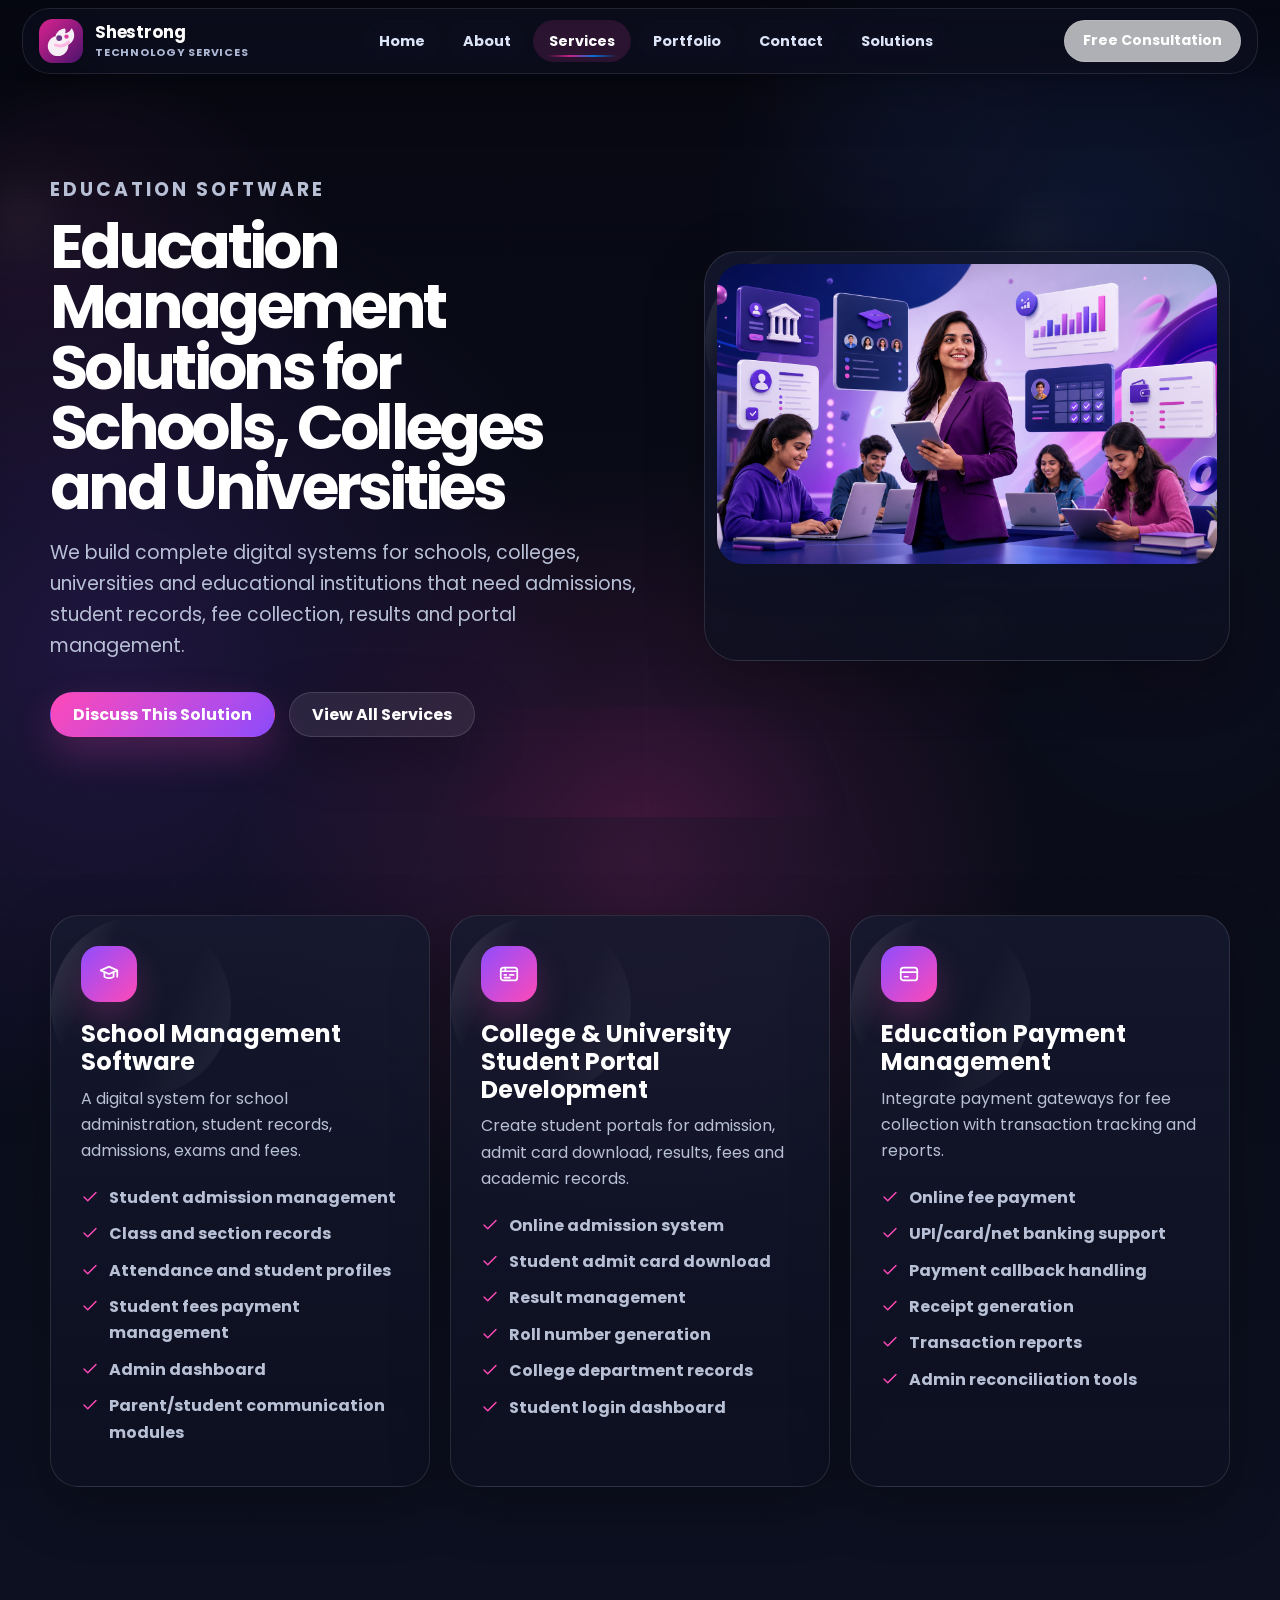
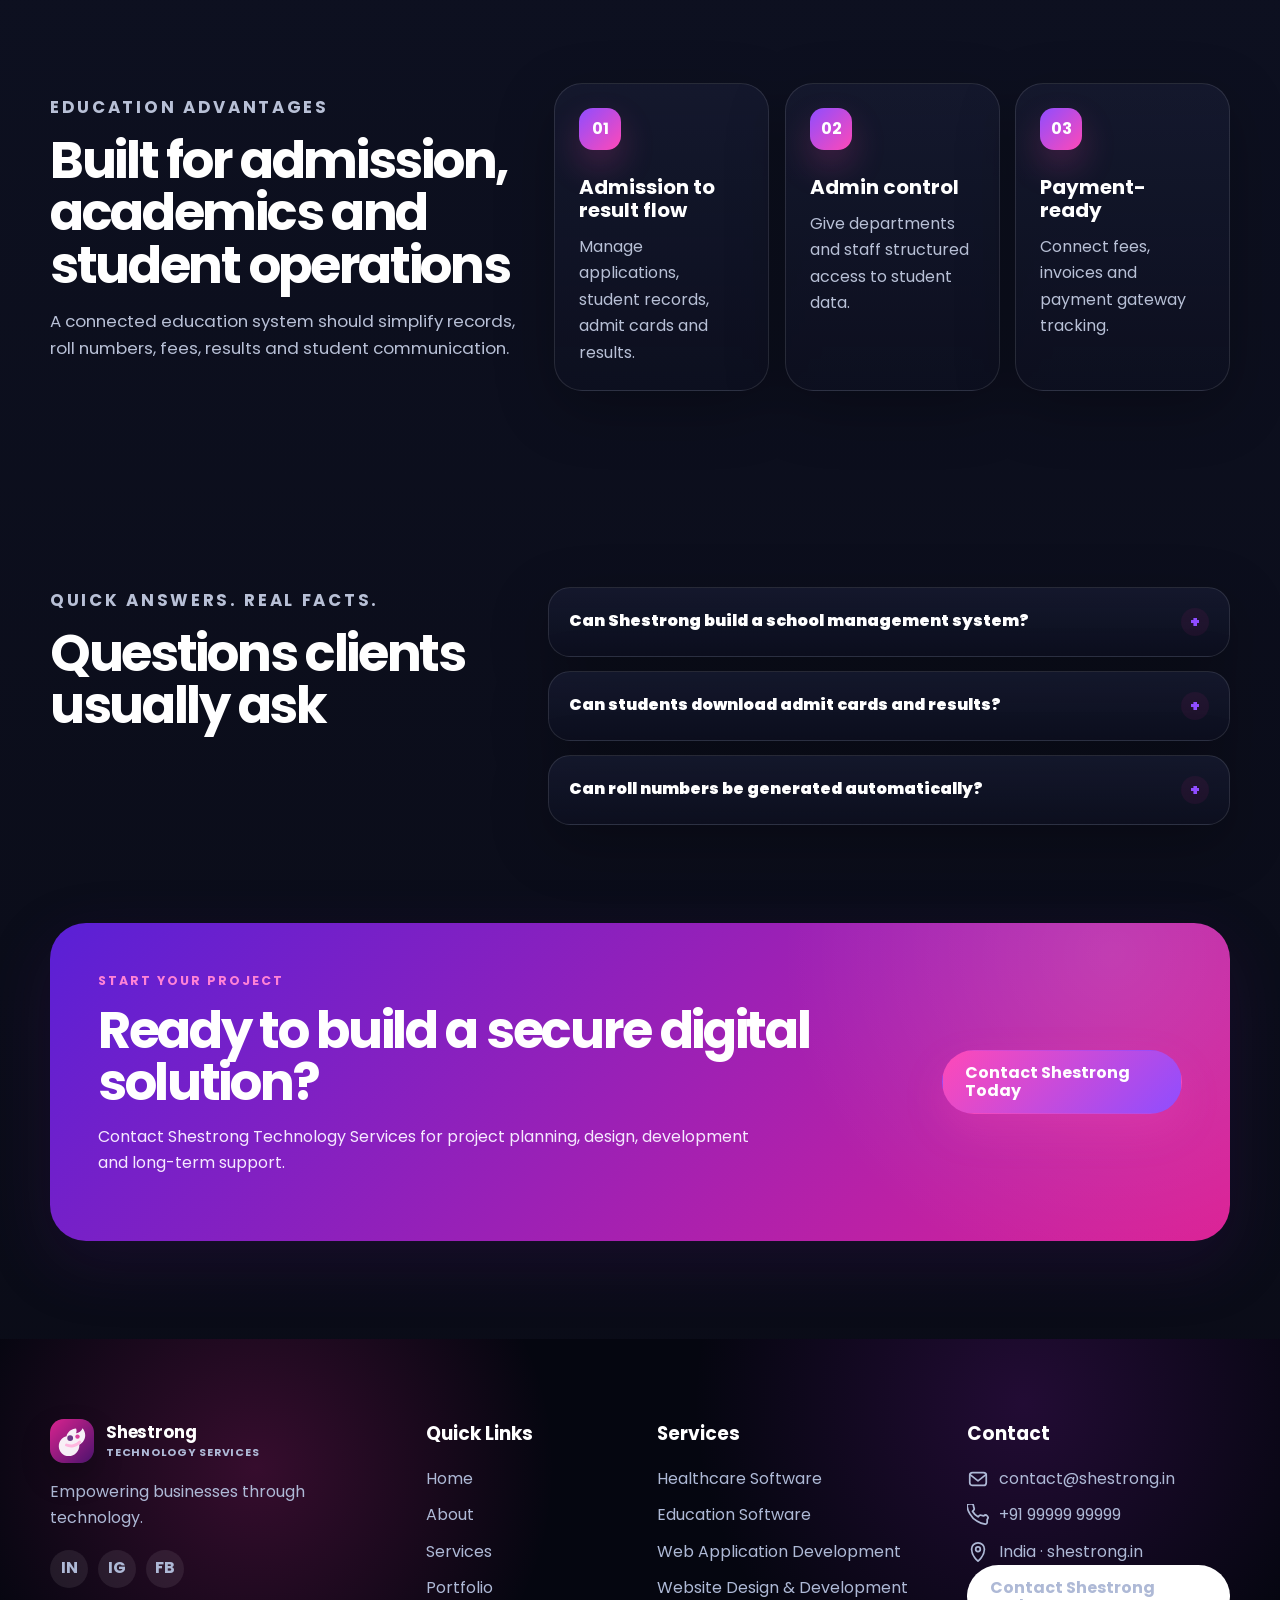
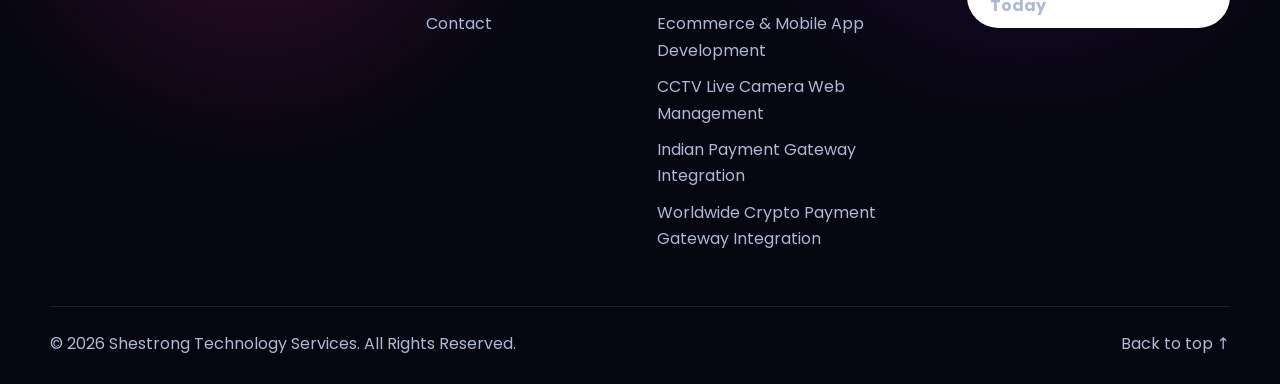
==== education-software.html @ b8945824 "initial commits" ====
<!doctype html>
<html lang="en">
<head>
  <meta charset="utf-8" />
  <meta name="viewport" content="width=device-width, initial-scale=1" />
  <title>Education Software | School Management Software &amp; College Student Portal Development</title>
  <meta name="description" content="Build school management software, college and university student portals, online admission, admit card download, result management and fee payment systems." />
  <meta name="keywords" content="school management software, college student portal development, education management solutions" />
  <link rel="canonical" href="https://shestrong.in/education-software.html" />
  <meta property="og:title" content="Education Software | School Management Software &amp; College Student Portal Development" />
  <meta property="og:description" content="Build school management software, college and university student portals, online admission, admit card download, result management and fee payment systems." />
  <meta property="og:type" content="website" />
  <meta property="og:url" content="https://shestrong.in/education-software.html" />
  <meta property="og:image" content="https://shestrong.in/assets/img/og-image.svg" />
  <meta name="theme-color" content="#4b126d" />
  <link rel="icon" href="assets/img/favicon.svg" type="image/svg+xml" />
  <link rel="preconnect" href="https://fonts.googleapis.com" />
  <link rel="preconnect" href="https://fonts.gstatic.com" crossorigin />
  <link href="https://fonts.googleapis.com/css2?family=Poppins:wght@300;400;500;600;700;800;900&display=swap" rel="stylesheet" />
  <link rel="stylesheet" href="assets/css/styles.css" />
  <script type="application/ld+json">{"@context": "https://schema.org", "@type": "Organization", "name": "Shestrong Technology Services", "url": "https://shestrong.in/", "email": "contact@shestrong.in", "description": "Women empowerment-focused technology company providing software development, IT consulting, testing, healthcare software, education software, payment gateway integration, ecommerce, mobile apps and CCTV live camera web solutions.", "sameAs": []}</script>
</head>
<body>
  <div class="page-loader" aria-hidden="true"><span></span></div>
  <div class="interactive-backdrop" aria-hidden="true">
    <span class="bg-sphere sphere-a"></span>
    <span class="bg-sphere sphere-b"></span>
    <span class="bg-sphere sphere-c"></span>
    <span class="bg-blob blob-a"></span>
    <span class="bg-blob blob-b"></span>
    <span class="bg-blob blob-c"></span>
    <span class="bg-grid"></span>
  </div>
  
    <header class="site-header" id="top">
      <div class="container nav-shell">
        <a class="brand" href="index.html" aria-label="Shestrong Technology Services home">
          <img src="assets/img/logo.svg" alt="Shestrong Technology Services logo" />
          <span><strong>Shestrong</strong><small>Technology Services</small></span>
        </a>
        <nav class="main-nav" aria-label="Primary navigation">
          <a class="nav-link " href="index.html">Home</a><a class="nav-link " href="about.html">About</a><a class="nav-link active" href="services.html">Services</a><a class="nav-link " href="portfolio.html">Portfolio</a><a class="nav-link " href="contact.php">Contact</a>
          <div class="nav-dropdown">
            <button class="nav-link dropdown-toggle" type="button">Solutions</button>
            <div class="dropdown-menu"><a href="healthcare-software.html">Healthcare Software</a><a href="education-software.html">Education Software</a><a href="web-app-development.html">Web Application Development</a><a href="web-app-development.html#website-design">Website Design & Development</a><a href="web-app-development.html#ecommerce-apps">Ecommerce & Mobile App Development</a><a href="cctv-live-camera-web-solutions.html">CCTV Live Camera Web Management</a><a href="payment-gateway-integration.html#indian-payment-gateways">Indian Payment Gateway Integration</a><a href="payment-gateway-integration.html#crypto-payment-gateways">Worldwide Crypto Payment Gateway Integration</a></div>
          </div>
        </nav>
        <div class="nav-actions">
          <a class="btn btn-small btn-ghost" href="contact.php">Free Consultation</a>
          <button class="menu-toggle" id="menuToggle" aria-label="Open menu" aria-expanded="false"><span></span><span></span><span></span></button>
        </div>
      </div>
      <div class="mobile-panel" id="mobilePanel">
        <a class="nav-link " href="index.html">Home</a><a class="nav-link " href="about.html">About</a><a class="nav-link active" href="services.html">Services</a><a class="nav-link " href="portfolio.html">Portfolio</a><a class="nav-link " href="contact.php">Contact</a>
        
        <div class="mobile-solutions">
          <strong>Solutions</strong>
          <a href="healthcare-software.html">Healthcare Software</a>
          <a href="education-software.html">Education Software</a>
          <a href="web-app-development.html">Web & App Development</a>
          <a href="payment-gateway-integration.html">Payment Gateway</a>
          <a href="cctv-live-camera-web-solutions.html">CCTV Web Solutions</a>
          <a href="software-testing-it-consulting.html">Testing & Consulting</a>
        </div>
        <a class="btn btn-primary" href="contact.php">Get a Free Consultation</a>
      </div>
    </header>
  <main>
<section class="inner-hero detail-hero">
  <div class="container detail-hero-grid"><div><p class="eyebrow reveal">Education Software</p><h1 class="reveal">Education Management Solutions for Schools, Colleges and Universities</h1><p class="reveal">We build complete digital systems for schools, colleges, universities and educational institutions that need admissions, student records, fee collection, results and portal management.</p><div class="hero-actions reveal"><a class="btn btn-primary" href="contact.php">Discuss This Solution</a><a class="btn btn-secondary" href="services.html">View All Services</a></div></div><div class="solution-visual reveal tilt mouse-parallax"><img src="assets/img/generated/education.png" class="media-cover" alt="Education Management Solutions for Schools, Colleges and Universities illustration" /></div></div>
</section>
<section class="section-pad">
  <div class="container solution-blocks">
    <article class="solution-card reveal tilt" id="school-management-system"><span><svg class="icon" viewBox="0 0 24 24" fill="none" stroke="currentColor" stroke-width="1.9" stroke-linecap="round" stroke-linejoin="round" aria-hidden="true"><path d="M3 8l9-4 9 4-9 4-9-4z"/><path d="M7 10v5c2 2 8 2 10 0v-5"/><path d="M21 9v6"/></svg></span><h2>School Management Software</h2><p>A digital system for school administration, student records, admissions, exams and fees.</p><ul class="tick-list"><li><svg class="icon" viewBox="0 0 24 24" fill="none" stroke="currentColor" stroke-width="1.9" stroke-linecap="round" stroke-linejoin="round" aria-hidden="true"><path d="M20 6L9 17l-5-5"/></svg><span>Student admission management</span></li><li><svg class="icon" viewBox="0 0 24 24" fill="none" stroke="currentColor" stroke-width="1.9" stroke-linecap="round" stroke-linejoin="round" aria-hidden="true"><path d="M20 6L9 17l-5-5"/></svg><span>Class and section records</span></li><li><svg class="icon" viewBox="0 0 24 24" fill="none" stroke="currentColor" stroke-width="1.9" stroke-linecap="round" stroke-linejoin="round" aria-hidden="true"><path d="M20 6L9 17l-5-5"/></svg><span>Attendance and student profiles</span></li><li><svg class="icon" viewBox="0 0 24 24" fill="none" stroke="currentColor" stroke-width="1.9" stroke-linecap="round" stroke-linejoin="round" aria-hidden="true"><path d="M20 6L9 17l-5-5"/></svg><span>Student fees payment management</span></li><li><svg class="icon" viewBox="0 0 24 24" fill="none" stroke="currentColor" stroke-width="1.9" stroke-linecap="round" stroke-linejoin="round" aria-hidden="true"><path d="M20 6L9 17l-5-5"/></svg><span>Admin dashboard</span></li><li><svg class="icon" viewBox="0 0 24 24" fill="none" stroke="currentColor" stroke-width="1.9" stroke-linecap="round" stroke-linejoin="round" aria-hidden="true"><path d="M20 6L9 17l-5-5"/></svg><span>Parent/student communication modules</span></li></ul></article><article class="solution-card reveal tilt" id="college-student-portal"><span><svg class="icon" viewBox="0 0 24 24" fill="none" stroke="currentColor" stroke-width="1.9" stroke-linecap="round" stroke-linejoin="round" aria-hidden="true"><rect x="3" y="5" width="18" height="14" rx="3"/><path d="M3 9h18M8 5v4M13 13h4M7 13h2M7 16h6"/></svg></span><h2>College & University Student Portal Development</h2><p>Create student portals for admission, admit card download, results, fees and academic records.</p><ul class="tick-list"><li><svg class="icon" viewBox="0 0 24 24" fill="none" stroke="currentColor" stroke-width="1.9" stroke-linecap="round" stroke-linejoin="round" aria-hidden="true"><path d="M20 6L9 17l-5-5"/></svg><span>Online admission system</span></li><li><svg class="icon" viewBox="0 0 24 24" fill="none" stroke="currentColor" stroke-width="1.9" stroke-linecap="round" stroke-linejoin="round" aria-hidden="true"><path d="M20 6L9 17l-5-5"/></svg><span>Student admit card download</span></li><li><svg class="icon" viewBox="0 0 24 24" fill="none" stroke="currentColor" stroke-width="1.9" stroke-linecap="round" stroke-linejoin="round" aria-hidden="true"><path d="M20 6L9 17l-5-5"/></svg><span>Result management</span></li><li><svg class="icon" viewBox="0 0 24 24" fill="none" stroke="currentColor" stroke-width="1.9" stroke-linecap="round" stroke-linejoin="round" aria-hidden="true"><path d="M20 6L9 17l-5-5"/></svg><span>Roll number generation</span></li><li><svg class="icon" viewBox="0 0 24 24" fill="none" stroke="currentColor" stroke-width="1.9" stroke-linecap="round" stroke-linejoin="round" aria-hidden="true"><path d="M20 6L9 17l-5-5"/></svg><span>College department records</span></li><li><svg class="icon" viewBox="0 0 24 24" fill="none" stroke="currentColor" stroke-width="1.9" stroke-linecap="round" stroke-linejoin="round" aria-hidden="true"><path d="M20 6L9 17l-5-5"/></svg><span>Student login dashboard</span></li></ul></article><article class="solution-card reveal tilt" id="education-payments"><span><svg class="icon" viewBox="0 0 24 24" fill="none" stroke="currentColor" stroke-width="1.9" stroke-linecap="round" stroke-linejoin="round" aria-hidden="true"><rect x="3" y="5" width="18" height="14" rx="3"/><path d="M3 10h18M7 15h4"/></svg></span><h2>Education Payment Management</h2><p>Integrate payment gateways for fee collection with transaction tracking and reports.</p><ul class="tick-list"><li><svg class="icon" viewBox="0 0 24 24" fill="none" stroke="currentColor" stroke-width="1.9" stroke-linecap="round" stroke-linejoin="round" aria-hidden="true"><path d="M20 6L9 17l-5-5"/></svg><span>Online fee payment</span></li><li><svg class="icon" viewBox="0 0 24 24" fill="none" stroke="currentColor" stroke-width="1.9" stroke-linecap="round" stroke-linejoin="round" aria-hidden="true"><path d="M20 6L9 17l-5-5"/></svg><span>UPI/card/net banking support</span></li><li><svg class="icon" viewBox="0 0 24 24" fill="none" stroke="currentColor" stroke-width="1.9" stroke-linecap="round" stroke-linejoin="round" aria-hidden="true"><path d="M20 6L9 17l-5-5"/></svg><span>Payment callback handling</span></li><li><svg class="icon" viewBox="0 0 24 24" fill="none" stroke="currentColor" stroke-width="1.9" stroke-linecap="round" stroke-linejoin="round" aria-hidden="true"><path d="M20 6L9 17l-5-5"/></svg><span>Receipt generation</span></li><li><svg class="icon" viewBox="0 0 24 24" fill="none" stroke="currentColor" stroke-width="1.9" stroke-linecap="round" stroke-linejoin="round" aria-hidden="true"><path d="M20 6L9 17l-5-5"/></svg><span>Transaction reports</span></li><li><svg class="icon" viewBox="0 0 24 24" fill="none" stroke="currentColor" stroke-width="1.9" stroke-linecap="round" stroke-linejoin="round" aria-hidden="true"><path d="M20 6L9 17l-5-5"/></svg><span>Admin reconciliation tools</span></li></ul></article>
  </div>
</section>
<section class="section-pad advantage-band">
  <div class="container advantage-layout">
    <div class="advantage-copy reveal">
      <p class="eyebrow">Education Advantages</p>
      <h2>Built for admission, academics and student operations</h2>
      <p>A connected education system should simplify records, roll numbers, fees, results and student communication.</p>
    </div>
    <div class="advantage-cards"><article class="advantage-card flash-card reveal"><span>01</span><h3>Admission to result flow</h3><p>Manage applications, student records, admit cards and results.</p></article><article class="advantage-card flash-card reveal"><span>02</span><h3>Admin control</h3><p>Give departments and staff structured access to student data.</p></article><article class="advantage-card flash-card reveal"><span>03</span><h3>Payment-ready</h3><p>Connect fees, invoices and payment gateway tracking.</p></article></div>
  </div>
</section>
<section class="section-pad faq-section">
  <div class="container faq-layout">
    <div class="faq-heading reveal"><p class="eyebrow">Quick Answers. Real Facts.</p><h2>Questions clients usually ask</h2></div>
    <div class="faq-list"><details class="faq-item reveal"><summary>Can Shestrong build a school management system?</summary><p>Yes. Admissions, student records, fees, results and dashboards can be developed.</p></details><details class="faq-item reveal"><summary>Can students download admit cards and results?</summary><p>Yes. Student-facing portals can include admit card download, result checking and certificates.</p></details><details class="faq-item reveal"><summary>Can roll numbers be generated automatically?</summary><p>Yes. Roll number rules can be configured for streams, classes or departments.</p></details></div>
  </div>
</section>

<section class="cta-band section-pad">
      <div class="container cta-card reveal">
        <div><p class="eyebrow">Start Your Project</p><h2>Ready to build a secure digital solution?</h2><p>Contact Shestrong Technology Services for project planning, design, development and long-term support.</p></div>
        <a class="btn btn-primary" href="contact.php">Contact Shestrong Today</a>
      </div>
    </section>
</main>
  
    <footer class="site-footer">
      <div class="footer-aurora"></div>
      <div class="container footer-grid">
        <div class="footer-brand">
          <a class="brand footer-logo" href="index.html"><img src="assets/img/logo.svg" alt="Shestrong logo" /><span><strong>Shestrong</strong><small>Technology Services</small></span></a>
          <p>Empowering businesses through technology.</p>
          <div class="social-row" aria-label="Social media links"><a href="#" aria-label="LinkedIn">in</a><a href="#" aria-label="Instagram">ig</a><a href="#" aria-label="Facebook">fb</a></div>
        </div>
        <div><h3>Quick Links</h3><ul><li><a href="index.html">Home</a></li><li><a href="about.html">About</a></li><li><a href="services.html">Services</a></li><li><a href="portfolio.html">Portfolio</a></li><li><a href="contact.php">Contact</a></li></ul></div>
        <div><h3>Services</h3><ul><li><a href="healthcare-software.html">Healthcare Software</a></li><li><a href="education-software.html">Education Software</a></li><li><a href="web-app-development.html">Web Application Development</a></li><li><a href="web-app-development.html#website-design">Website Design & Development</a></li><li><a href="web-app-development.html#ecommerce-apps">Ecommerce & Mobile App Development</a></li><li><a href="cctv-live-camera-web-solutions.html">CCTV Live Camera Web Management</a></li><li><a href="payment-gateway-integration.html#indian-payment-gateways">Indian Payment Gateway Integration</a></li><li><a href="payment-gateway-integration.html#crypto-payment-gateways">Worldwide Crypto Payment Gateway Integration</a></li></ul></div>
        <div><h3>Contact</h3><ul class="footer-contact"><li><svg class="icon" viewBox="0 0 24 24" fill="none" stroke="currentColor" stroke-width="1.9" stroke-linecap="round" stroke-linejoin="round" aria-hidden="true"><rect x="3" y="5" width="18" height="14" rx="3"/><path d="M3 7l9 7 9-7"/></svg> <a href="mailto:contact@shestrong.in">contact@shestrong.in</a></li><li><svg class="icon" viewBox="0 0 24 24" fill="none" stroke="currentColor" stroke-width="1.9" stroke-linecap="round" stroke-linejoin="round" aria-hidden="true"><path d="M22 16.92v3a2 2 0 0 1-2.18 2 19.8 19.8 0 0 1-8.63-3.07A19.5 19.5 0 0 1 3.15 10.8 19.8 19.8 0 0 1 .08 2.18 2 2 0 0 1 2.06 0h3a2 2 0 0 1 2 1.72c.13.96.35 1.9.67 2.8a2 2 0 0 1-.45 2.11L6 7.91a16 16 0 0 0 6.09 6.09l1.28-1.28a2 2 0 0 1 2.11-.45c.9.32 1.84.54 2.8.67A2 2 0 0 1 22 16.92z"/></svg> <a href="tel:+919999999999">+91 99999 99999</a></li><li><svg class="icon" viewBox="0 0 24 24" fill="none" stroke="currentColor" stroke-width="1.9" stroke-linecap="round" stroke-linejoin="round" aria-hidden="true"><path d="M12 22s7-6 7-13a7 7 0 1 0-14 0c0 7 7 13 7 13z"/><circle cx="12" cy="9" r="2.5"/></svg> India · shestrong.in</li></ul><a class="btn btn-light" href="contact.php">Contact Shestrong Today</a></div>
      </div>
      <div class="container footer-bottom"><p>© 2026 Shestrong Technology Services. All Rights Reserved.</p><a href="#top">Back to top ↑</a></div>
    </footer>
  <script src="assets/js/main.js"></script>
</body>
</html>
---- assets/css/styles.css ----
:root{
  --purple:#4b126d;
  --purple-2:#6e1a92;
  --magenta:#d9238f;
  --pink:#ff4fb8;
  --navy:#07172f;
  --navy-2:#0d2344;
  --ink:#111827;
  --muted:#65728a;
  --line:rgba(90,43,120,.14);
  --soft:#f7f2fb;
  --white:#fff;
  --shadow:0 24px 70px rgba(17,24,39,.13);
  --shadow-soft:0 16px 45px rgba(75,18,109,.12);
  --radius:28px;
  --radius-sm:18px;
  --container:1180px;
}
*{box-sizing:border-box}
html{scroll-behavior:smooth}
body{margin:0;font-family:Inter,system-ui,-apple-system,Segoe UI,sans-serif;color:var(--ink);background:#fff;line-height:1.65;overflow-x:hidden}
body.nav-open{overflow:hidden}
a{color:inherit;text-decoration:none}
img{max-width:100%;display:block}
.container{width:min(var(--container),calc(100% - 40px));margin-inline:auto}.container.narrow{max-width:920px;text-align:center}
.icon{width:22px;height:22px;flex:0 0 auto}
.site-header{position:sticky;top:0;z-index:80;background:rgba(255,255,255,.82);backdrop-filter:blur(18px);border-bottom:1px solid rgba(75,18,109,.08);transition:.25s ease}.site-header.scrolled{box-shadow:0 10px 30px rgba(7,23,47,.08)}
.nav-shell{height:82px;display:flex;align-items:center;justify-content:space-between;gap:24px}.brand{display:flex;align-items:center;gap:12px;font-weight:700}.brand img{width:46px;height:46px}.brand span{display:flex;flex-direction:column;line-height:1.05}.brand strong{font-size:1.13rem;color:var(--purple)}.brand small{font-size:.72rem;color:var(--muted);letter-spacing:.08em;text-transform:uppercase;margin-top:5px}
.main-nav{display:flex;align-items:center;gap:4px}.nav-link{font-weight:700;font-size:.94rem;color:#334155;padding:12px 14px;border-radius:999px;border:0;background:transparent;cursor:pointer}.nav-link:hover,.nav-link.active{color:var(--purple);background:rgba(217,35,143,.08)}.nav-dropdown{position:relative}.dropdown-toggle:after{content:'⌄';font-size:.78rem;margin-left:5px}.dropdown-menu{position:absolute;right:0;top:110%;width:310px;padding:14px;border-radius:20px;background:#fff;box-shadow:var(--shadow);border:1px solid var(--line);opacity:0;visibility:hidden;transform:translateY(12px);transition:.2s ease}.nav-dropdown:hover .dropdown-menu{opacity:1;visibility:visible;transform:translateY(0)}.dropdown-menu a{display:block;padding:10px 12px;border-radius:13px;color:#475569;font-weight:650}.dropdown-menu a:hover{background:var(--soft);color:var(--purple)}
.nav-actions{display:flex;align-items:center;gap:12px}.menu-toggle{display:none;width:46px;height:46px;border:1px solid var(--line);border-radius:14px;background:#fff;align-items:center;justify-content:center;flex-direction:column;gap:5px}.menu-toggle span{width:20px;height:2px;background:var(--purple);border-radius:2px;transition:.2s ease}.nav-open .menu-toggle span:nth-child(1){transform:translateY(7px) rotate(45deg)}.nav-open .menu-toggle span:nth-child(2){opacity:0}.nav-open .menu-toggle span:nth-child(3){transform:translateY(-7px) rotate(-45deg)}.mobile-panel{display:none}
.btn{display:inline-flex;align-items:center;justify-content:center;gap:10px;padding:13px 22px;border-radius:999px;font-weight:700;border:1px solid transparent;transition:.25s ease;cursor:pointer;line-height:1.1}.btn:hover{transform:translateY(-2px)}.btn-primary{background:linear-gradient(135deg,var(--magenta),var(--purple));color:#fff;box-shadow:0 16px 35px rgba(217,35,143,.26)}.btn-secondary{background:#fff;color:var(--purple);border-color:rgba(75,18,109,.16);box-shadow:var(--shadow-soft)}.btn-ghost{background:rgba(75,18,109,.06);color:var(--purple)}.btn-light{background:#fff;color:var(--purple)}.btn-small{padding:10px 15px;font-size:.88rem}.btn-inline{padding:11px 0;color:var(--purple);background:transparent;border:0;box-shadow:none}.btn-inline:hover{transform:none;color:var(--magenta)}
.page-loader{position:fixed;inset:0;background:var(--navy);z-index:999;display:grid;place-items:center;animation:loaderOut .55s ease 1.05s forwards}.page-loader span{width:70px;height:70px;border-radius:999px;border:4px solid rgba(255,255,255,.12);border-top-color:var(--pink);animation:spin .75s linear infinite}@keyframes spin{to{transform:rotate(360deg)}}@keyframes loaderOut{to{opacity:0;visibility:hidden}}
.cursor-glow{position:fixed;width:360px;height:360px;border-radius:50%;background:radial-gradient(circle,rgba(217,35,143,.16),transparent 62%);pointer-events:none;z-index:0;transform:translate(-50%,-50%);mix-blend-mode:multiply;opacity:.7}.hero,.inner-hero{position:relative;isolation:isolate;overflow:hidden;background:radial-gradient(circle at 10% 10%,rgba(217,35,143,.13),transparent 30%),linear-gradient(135deg,#fff 0%,#f7f2fb 45%,#eef5ff 100%)}.hero-home{min-height:calc(100vh - 82px);display:flex;align-items:center}.hero-grid{display:grid;grid-template-columns:1.04fr .96fr;align-items:center;gap:64px;padding:86px 0 70px}.eyebrow{font-weight:700;text-transform:uppercase;letter-spacing:.16em;color:var(--magenta);font-size:.78rem;margin:0 0 12px}.hero h1,.inner-hero h1{font-size:clamp(2.55rem,6vw,5.9rem);line-height:.96;letter-spacing:-.07em;margin:0;color:var(--navy);font-weight:700}.hero-sub,.inner-hero p{font-size:1.18rem;color:#475569;max-width:760px}.hero-actions{display:flex;gap:14px;flex-wrap:wrap;margin-top:30px}.trust-strip{display:flex;gap:10px;flex-wrap:wrap;margin-top:30px}.trust-strip span{padding:9px 13px;background:rgba(255,255,255,.76);border:1px solid rgba(75,18,109,.1);border-radius:999px;font-size:.86rem;font-weight:750;color:#475569}.hero-art{position:relative;min-height:570px}.glass-panel{background:rgba(255,255,255,.64);border:1px solid rgba(255,255,255,.8);box-shadow:var(--shadow);backdrop-filter:blur(18px);border-radius:40px}.main-visual{padding:22px;position:absolute;inset:20px 0 0 0;overflow:hidden}.main-visual:before{content:'';position:absolute;inset:auto -12% -18% 8%;height:48%;background:linear-gradient(135deg,var(--purple),var(--magenta));filter:blur(45px);opacity:.22}.floating-card{position:absolute;background:rgba(255,255,255,.9);border:1px solid rgba(75,18,109,.08);box-shadow:var(--shadow-soft);border-radius:22px;padding:18px 20px;max-width:210px;animation:floaty 5s ease-in-out infinite}.floating-card strong{display:block;font-size:1.8rem;color:var(--purple)}.floating-card span{color:var(--muted);font-weight:700;font-size:.9rem}.fc-one{left:-28px;bottom:68px}.fc-two{right:-18px;top:68px;animation-delay:.9s}@keyframes floaty{50%{transform:translateY(-14px)}}.orb{position:absolute;border-radius:50%;filter:blur(10px);z-index:-1}.orb-one{width:290px;height:290px;background:rgba(217,35,143,.16);left:8%;top:18%}.orb-two{width:230px;height:230px;background:rgba(75,18,109,.14);right:8%;bottom:12%}.orb-three{width:150px;height:150px;background:rgba(0,133,255,.13);right:38%;top:18%}.scroll-cue{position:absolute;bottom:22px;left:50%;transform:translateX(-50%);display:flex;align-items:center;gap:10px;color:#64748b;font-weight:700;font-size:.8rem;text-transform:uppercase;letter-spacing:.1em}.scroll-cue span{width:24px;height:38px;border:2px solid rgba(75,18,109,.18);border-radius:999px;position:relative}.scroll-cue span:after{content:'';position:absolute;top:7px;left:50%;width:4px;height:8px;border-radius:3px;background:var(--magenta);transform:translateX(-50%);animation:scrollDot 1.4s infinite}@keyframes scrollDot{80%{transform:translate(-50%,15px);opacity:0}}
.section-pad{padding:98px 0}.section-head{text-align:center;margin:0 auto 44px}.section-head h2,.split-grid h2,.cta-card h2,.seo-card h2,.about-grid h2{font-size:clamp(2rem,4vw,3.75rem);line-height:1.02;letter-spacing:-.045em;color:var(--navy);margin:0 0 18px}.section-head p,.lead{font-size:1.08rem;color:var(--muted)}.service-grid{display:grid;grid-template-columns:repeat(5,1fr);gap:18px}.service-card,.project-card,.industry-card,.value-card,.mission-card,.detail-card,.solution-card,.seo-card,.contact-form,.contact-panel{background:#fff;border:1px solid rgba(75,18,109,.10);box-shadow:0 12px 36px rgba(16,24,40,.07);border-radius:var(--radius);transition:.25s ease;position:relative;overflow:hidden}.service-card{padding:24px;min-height:278px;display:flex;flex-direction:column}.service-card:before,.project-card:before,.detail-card:before,.solution-card:before{content:'';position:absolute;inset:0;background:linear-gradient(135deg,rgba(217,35,143,.10),rgba(75,18,109,.04),transparent);opacity:0;transition:.25s ease}.service-card:hover,.project-card:hover,.detail-card:hover,.solution-card:hover{transform:translateY(-7px);box-shadow:var(--shadow)}.service-card:hover:before,.project-card:hover:before,.detail-card:hover:before,.solution-card:hover:before{opacity:1}.service-icon,.detail-icon,.contact-item span,.solution-card>span{width:56px;height:56px;border-radius:18px;background:linear-gradient(135deg,var(--purple),var(--magenta));color:#fff;display:grid;place-items:center;margin-bottom:18px;box-shadow:0 16px 30px rgba(75,18,109,.18)}.service-card h3,.industry-card h3,.value-card h3,.mission-card h2,.project-card h2,.solution-card h2,.detail-card h2{margin:0 0 10px;color:var(--navy);line-height:1.16}.service-card p,.project-card p,.detail-card p,.solution-card p,.mission-card p{color:var(--muted);margin:0}.card-link{margin-top:auto;padding-top:22px;color:var(--purple);font-weight:700;display:flex;align-items:center;gap:6px}.why-section,.soft-bg,.process-section{background:linear-gradient(135deg,#fbf7ff 0%,#eef5ff 100%)}.split-grid{display:grid;grid-template-columns:.9fr 1.1fr;gap:56px;align-items:center}.feature-list{display:grid;grid-template-columns:repeat(2,1fr);gap:14px}.feature-pill{display:flex;align-items:center;gap:13px;padding:18px;border-radius:20px;background:#fff;border:1px solid rgba(75,18,109,.09);font-weight:700;color:#344054;box-shadow:0 10px 28px rgba(75,18,109,.08)}.feature-pill .icon{color:var(--magenta)}.industry-grid{display:grid;grid-template-columns:repeat(4,1fr);gap:18px}.industry-card{padding:28px;min-height:150px;background:linear-gradient(180deg,#fff,#fbf7ff)}.industry-card span{font-weight:700;color:var(--magenta)}.seo-card{padding:42px;text-align:center;max-width:960px;margin:auto;background:linear-gradient(135deg,var(--navy),#37115b);color:#fff}.seo-card .icon{width:46px;height:46px;margin:auto auto 16px;color:#ff9bd4}.seo-card h2{color:#fff}.seo-card p{color:#dbe6f4;margin:0}.cta-band{padding-top:0}.cta-card{display:flex;align-items:center;justify-content:space-between;gap:30px;padding:48px;border-radius:36px;background:radial-gradient(circle at 90% 10%,rgba(255,255,255,.2),transparent 26%),linear-gradient(135deg,var(--purple),var(--magenta));color:#fff;box-shadow:0 22px 65px rgba(75,18,109,.22)}.cta-card h2{color:#fff;margin-bottom:8px}.cta-card p{max-width:660px;color:#f6e9ff}.cta-card .eyebrow{color:#ffd6ef}.inner-hero{padding:92px 0 72px}.inner-hero:after{content:'';position:absolute;left:50%;bottom:-170px;width:600px;height:280px;transform:translateX(-50%);background:radial-gradient(circle,rgba(217,35,143,.18),transparent 65%);z-index:-1}.inner-hero h1{font-size:clamp(2.2rem,5vw,4.8rem)}.about-grid,.detail-hero-grid,.contact-grid{display:grid;grid-template-columns:.92fr 1.08fr;gap:54px;align-items:center}.about-card{padding:24px;background:linear-gradient(135deg,#fff,#fbf7ff)}.mini-stats{display:grid;grid-template-columns:repeat(3,1fr);gap:12px;margin-top:26px}.mini-stats span{display:flex;flex-direction:column;padding:18px;border-radius:18px;background:var(--soft);font-weight:700;color:#475569}.mini-stats strong{font-size:1.7rem;color:var(--purple)}.mission-grid{display:grid;grid-template-columns:repeat(2,1fr);gap:22px}.mission-card{padding:34px}.mission-card span{color:var(--magenta)}.values-grid{display:grid;grid-template-columns:repeat(6,1fr);gap:15px}.value-card{padding:24px;text-align:center}.value-card span{width:48px;height:48px;margin:0 auto 12px;border-radius:16px;background:var(--soft);color:var(--magenta);display:grid;place-items:center}.detailed-list{display:grid;gap:22px}.detail-card{display:grid;grid-template-columns:82px 1fr;gap:20px;padding:32px}.tick-list{display:grid;grid-template-columns:repeat(2,minmax(0,1fr));gap:10px 16px;padding:0;margin:20px 0 10px;list-style:none}.tick-list li{display:flex;align-items:flex-start;gap:10px;color:#475569;font-weight:650}.tick-list .icon{color:var(--magenta);width:18px;height:18px;margin-top:3px}.detail-hero-grid{grid-template-columns:1.06fr .94fr}.solution-visual{border-radius:36px;padding:24px;background:rgba(255,255,255,.68);box-shadow:var(--shadow);border:1px solid rgba(255,255,255,.8)}.solution-blocks{display:grid;grid-template-columns:repeat(3,1fr);gap:20px}.solution-card{padding:30px}.solution-card .tick-list{grid-template-columns:1fr}.project-grid{display:grid;grid-template-columns:repeat(4,1fr);gap:18px}.project-card{padding:30px;min-height:286px;display:flex;flex-direction:column;background:linear-gradient(180deg,#fff,#fbf7ff)}.project-number{font-size:.8rem;letter-spacing:.15em;color:var(--magenta);font-weight:700}.timeline{display:grid;grid-template-columns:repeat(4,1fr);gap:16px}.timeline div{padding:25px;border-radius:24px;background:#fff;border:1px solid rgba(75,18,109,.1);box-shadow:0 10px 30px rgba(16,24,40,.06)}.timeline span{display:inline-flex;width:44px;height:44px;border-radius:16px;background:linear-gradient(135deg,var(--purple),var(--magenta));color:#fff;align-items:center;justify-content:center;font-weight:700}.timeline h3{color:var(--navy)}.contact-grid{grid-template-columns:1.1fr .9fr;align-items:start}.contact-form{padding:32px}.form-row{display:grid;grid-template-columns:repeat(2,1fr);gap:16px}.contact-form label{display:block;font-weight:700;color:#263047;margin-bottom:16px}.contact-form input,.contact-form select,.contact-form textarea{width:100%;margin-top:8px;border:1px solid rgba(75,18,109,.13);border-radius:16px;padding:14px 15px;font:inherit;color:var(--ink);outline:none;background:#fff}.contact-form input:focus,.contact-form select:focus,.contact-form textarea:focus{border-color:var(--magenta);box-shadow:0 0 0 4px rgba(217,35,143,.08)}.form-note{font-size:.88rem;color:var(--muted)}.contact-panel{padding:30px;background:linear-gradient(180deg,#fff,#fbf7ff)}.contact-item{display:grid;grid-template-columns:64px 1fr;gap:16px;padding:18px 0;border-bottom:1px solid rgba(75,18,109,.09)}.contact-item h3{margin:0 0 4px;color:var(--navy)}.contact-item p{margin:0;color:var(--muted)}.contact-highlight{margin-top:22px;padding:22px;border-radius:22px;background:linear-gradient(135deg,var(--navy),var(--purple));color:#fff}.contact-highlight h3{margin:0 0 8px}.contact-highlight p{margin:0;color:#e4d7f2}.site-footer{position:relative;background:var(--navy);color:#fff;padding:80px 0 26px;overflow:hidden}.footer-aurora{position:absolute;inset:0;background:radial-gradient(circle at 20% 20%,rgba(217,35,143,.23),transparent 26%),radial-gradient(circle at 80% 10%,rgba(110,26,146,.28),transparent 28%);pointer-events:none}.footer-grid{position:relative;display:grid;grid-template-columns:1.3fr .75fr 1.05fr 1fr;gap:34px}.footer-logo strong{color:#fff}.footer-logo small{color:#cbd5e1}.footer-brand p,.site-footer li,.site-footer a{color:#cbd5e1}.site-footer h3{margin:0 0 16px;color:#fff}.site-footer ul{list-style:none;padding:0;margin:0;display:grid;gap:10px}.site-footer a:hover{color:#fff}.social-row{display:flex;gap:10px;margin-top:18px}.social-row a{width:38px;height:38px;border-radius:50%;display:grid;place-items:center;background:rgba(255,255,255,.08);font-weight:700;text-transform:uppercase}.footer-contact li{display:flex;gap:10px;align-items:center}.footer-bottom{position:relative;margin-top:54px;padding-top:24px;border-top:1px solid rgba(255,255,255,.12);display:flex;justify-content:space-between;gap:20px;color:#cbd5e1}.footer-bottom p{margin:0}.reveal{opacity:0;transform:translateY(24px);transition:opacity .68s ease,transform .68s ease}.reveal.show{opacity:1;transform:translateY(0)}
@media(max-width:1120px){.service-grid{grid-template-columns:repeat(3,1fr)}.project-grid,.industry-grid{grid-template-columns:repeat(2,1fr)}.values-grid{grid-template-columns:repeat(3,1fr)}.solution-blocks{grid-template-columns:1fr}.timeline{grid-template-columns:repeat(2,1fr)}}
@media(max-width:700px){.main-nav,.nav-actions .btn{display:none}.menu-toggle{display:flex}.mobile-panel{position:fixed;inset:82px 16px auto 16px;border-radius:24px;background:#fff;border:1px solid var(--line);box-shadow:var(--shadow);padding:18px;display:grid;gap:6px;opacity:0;visibility:hidden;transform:translateY(-14px);transition:.22s ease;z-index:90}.nav-open .mobile-panel{opacity:1;visibility:visible;transform:translateY(0)}.mobile-panel .nav-link{display:block}.hero-grid,.split-grid,.about-grid,.detail-hero-grid,.contact-grid{grid-template-columns:1fr}.hero-home{min-height:auto}.hero-grid{padding-top:62px}.hero-art{min-height:480px;order:-1}.service-grid{grid-template-columns:repeat(2,1fr)}.footer-grid{grid-template-columns:1fr 1fr}.cta-card{align-items:flex-start;flex-direction:column}.tick-list{grid-template-columns:1fr}.detail-card{grid-template-columns:1fr}.detail-icon{margin-bottom:0}.cursor-glow{display:none}}
@media(max-width:640px){.container{width:min(100% - 28px,var(--container))}.nav-shell{height:74px}.mobile-panel{inset:74px 12px auto 12px}.brand small{display:none}.brand img{width:42px;height:42px}.hero h1,.inner-hero h1{letter-spacing:-.045em}.hero-grid{gap:28px}.hero-art{min-height:360px}.main-visual{inset:0}.floating-card{display:none}.service-grid,.industry-grid,.values-grid,.mission-grid,.project-grid,.timeline,.form-row,.mini-stats,.feature-list{grid-template-columns:1fr}.section-pad{padding:68px 0}.inner-hero{padding:62px 0}.footer-grid{grid-template-columns:1fr}.footer-bottom{flex-direction:column}.cta-card{padding:30px;border-radius:26px}.contact-form,.contact-panel{padding:22px}.scroll-cue{display:none}}

/* ==== Shestrong enhanced 3D update ==== */
:root{
  --mx:50%;
  --my:24%;
  --mouse-x:0px;
  --mouse-y:0px;
}
body{
  font-family:Poppins,system-ui,-apple-system,Segoe UI,sans-serif;
  background:
    radial-gradient(circle 640px at var(--mx) var(--my), rgba(217,35,143,.09), transparent 58%),
    radial-gradient(circle 520px at calc(100% - var(--mx)) calc(100% - var(--my)), rgba(75,18,109,.08), transparent 60%),
    linear-gradient(180deg,#ffffff 0%,#fdfaff 36%,#f8f2fd 100%);
}
h1,h2,h3,h4,h5,h6,.brand strong,.nav-link,.btn{font-family:Poppins,system-ui,-apple-system,Segoe UI,sans-serif}
.site-header, main, .site-footer{position:relative;z-index:1}
.cursor-glow{width:420px;height:420px;opacity:.95;mix-blend-mode:screen;transition:transform .08s linear}
.interactive-backdrop{position:fixed;inset:0;overflow:hidden;pointer-events:none;z-index:0}
.bg-blob,.bg-grid{position:absolute;inset:auto}
.bg-blob{border-radius:50%;filter:blur(16px);opacity:.34;transition:transform .18s linear}
.blob-a{width:440px;height:440px;left:-120px;top:10vh;background:radial-gradient(circle at 30% 30%, rgba(255,79,184,.58), rgba(217,35,143,.12) 55%, transparent 72%);transform:translate3d(calc((var(--mouse-x) - 50vw) * -.02),calc((var(--mouse-y) - 40vh) * -.02),0)}
.blob-b{width:360px;height:360px;right:-80px;top:52vh;background:radial-gradient(circle at 50% 50%, rgba(75,18,109,.45), rgba(0,133,255,.10) 58%, transparent 72%);transform:translate3d(calc((var(--mouse-x) - 50vw) * .018),calc((var(--mouse-y) - 40vh) * .018),0)}
.blob-c{width:300px;height:300px;left:58%;top:-60px;background:radial-gradient(circle at 50% 50%, rgba(78,114,255,.26), rgba(217,35,143,.08) 58%, transparent 74%);transform:translate3d(calc((var(--mouse-x) - 50vw) * -.012),calc((var(--mouse-y) - 40vh) * -.016),0)}
.bg-grid{inset:-8%;background-image:linear-gradient(rgba(75,18,109,.05) 1px, transparent 1px),linear-gradient(90deg, rgba(75,18,109,.05) 1px, transparent 1px);background-size:72px 72px;mask-image:radial-gradient(circle at center, rgba(0,0,0,.68), transparent 82%);opacity:.55;transform:perspective(1200px) rotateX(76deg) translateY(68vh);transform-origin:center center}
.hero,.inner-hero,.section-pad,.site-footer{backdrop-filter:saturate(1.03)}
.inner-hero .container.narrow{
  background:rgba(255,255,255,.56);
  border:1px solid rgba(75,18,109,.10);
  border-radius:32px;
  padding:28px 26px;
  box-shadow:0 20px 60px rgba(75,18,109,.10);
  backdrop-filter:blur(10px);
}
.hero-copy,.hero-art,.main-visual,.solution-visual,.about-card{transform-style:preserve-3d}
.main-visual,.solution-visual,.about-card,.contact-form,.contact-panel,.cta-card,.seo-card,.mission-card,.value-card,.service-card,.project-card,.feature-pill,.detail-card,.industry-card,.solution-card{
  backdrop-filter:blur(10px);
}
.main-visual{
  overflow:hidden;
  border:1px solid rgba(255,255,255,.85);
  box-shadow:0 30px 80px rgba(16,24,40,.18);
}
.main-visual:after{
  content:'';
  position:absolute;
  inset:0;
  background:linear-gradient(180deg, rgba(255,255,255,.10), transparent 28%, rgba(75,18,109,.08) 100%);
  pointer-events:none;
}
.media-cover{width:100%;height:100%;object-fit:cover;display:block;border-radius:inherit}
.main-visual .media-cover{min-height:525px}
.about-card,.solution-visual{padding:12px;overflow:hidden;min-height:360px;border-radius:34px}
.about-card img,.solution-visual img{border-radius:26px;box-shadow:0 14px 40px rgba(8,15,44,.18)}
.service-card,.project-card,.value-card,.mission-card,.feature-pill,.detail-card,.industry-card,.solution-card,.contact-form,.contact-panel,.about-card,.solution-visual,.cta-card,.seo-card,.main-visual{
  transform-style:preserve-3d;
  will-change:transform;
  transition:transform .18s ease, box-shadow .35s ease, border-color .28s ease, background .3s ease;
}
.tilt > *,.service-card > *,.project-card > *,.value-card > *,.mission-card > *,.feature-pill > *,.detail-card > *,.industry-card > *,.solution-card > *,.contact-form > *,.contact-panel > *,.about-card > *,.solution-visual > *,.cta-card > *,.seo-card > *,.main-visual > *{
  transform:translateZ(0);
  transition:transform .28s ease;
}
.tilt:hover .service-icon,
.tilt:hover .detail-icon,
.tilt:hover .project-number,
.tilt:hover h2,
.tilt:hover h3,
.tilt:hover p,
.tilt:hover .card-link,
.tilt:hover .btn,
.tilt:hover img,
.tilt:hover .hero-actions,
.tilt:hover .mini-stats,
.tilt:hover .contact-item,
.tilt:hover .contact-highlight{transform:translateZ(22px)}
.service-card,.project-card,.detail-card,.solution-card{background:linear-gradient(180deg, rgba(255,255,255,.92), rgba(255,255,255,.86))}
.service-card:hover,.project-card:hover,.detail-card:hover,.solution-card:hover,.value-card:hover,.mission-card:hover,.feature-pill:hover,.contact-form:hover,.contact-panel:hover,.industry-card:hover,.about-card:hover,.solution-visual:hover{border-color:rgba(217,35,143,.22)}
.service-card .service-icon,.detail-icon,.contact-item span,.solution-card>span{box-shadow:0 14px 30px rgba(75,18,109,.24), inset 0 1px 0 rgba(255,255,255,.35)}
.service-card::after,.detail-card::after,.solution-card::after,.value-card::after,.mission-card::after,.contact-form::after,.contact-panel::after,.about-card::after,.solution-visual::after{
  content:'';
  position:absolute;
  inset:auto -20% -30% auto;
  width:180px;
  height:180px;
  border-radius:50%;
  background:radial-gradient(circle, rgba(217,35,143,.14), transparent 70%);
  pointer-events:none;
}
.hero-art .floating-card{backdrop-filter:blur(14px);border-color:rgba(255,255,255,.48)}
.hero-art .floating-card strong,.hero-art .floating-card span{transform:translateZ(18px)}
.hero-home .hero-grid{position:relative}
.hero-home .hero-copy{position:relative;z-index:1}
.hero-home .hero-copy::before{
  content:'';
  position:absolute;
  left:-40px;
  top:-30px;
  width:160px;
  height:160px;
  border-radius:28px;
  background:linear-gradient(135deg, rgba(255,255,255,.55), rgba(255,255,255,0));
  filter:blur(18px);
  z-index:-1;
}
.hero-sub{max-width:680px}
.solution-visual::before,.about-card::before,.main-visual::before{
  content:'';
  position:absolute;
  inset:0;
  background:linear-gradient(145deg, rgba(255,255,255,.2), transparent 26%, rgba(217,35,143,.08) 100%);
  pointer-events:none;
  z-index:1;
}
.project-card{padding:174px 24px 28px;isolation:isolate;overflow:hidden}
.project-card::before{z-index:1}
.project-card::after{
  content:'';
  position:absolute;
  left:18px;
  right:18px;
  top:18px;
  height:132px;
  border-radius:22px;
  background-size:cover;
  background-position:center;
  box-shadow:inset 0 -60px 60px rgba(7,23,47,.18), 0 10px 20px rgba(7,23,47,.12);
  z-index:0;
}
.project-card>*{position:relative;z-index:2}
.project-card:nth-child(1)::after,.project-card:nth-child(2)::after{background-image:url('../img/generated/healthcare.png')}
.project-card:nth-child(3)::after,.project-card:nth-child(4)::after{background-image:url('../img/generated/education.png')}
.project-card:nth-child(5)::after,.project-card:nth-child(8)::after{background-image:url('../img/generated/web-app.png')}
.project-card:nth-child(6)::after{background-image:url('../img/generated/payments.png')}
.project-card:nth-child(7)::after{background-image:url('../img/generated/cctv.png')}
.form-alert{padding:14px 16px;border-radius:16px;margin-bottom:18px;font-weight:600}
.form-alert.success{background:rgba(34,197,94,.12);border:1px solid rgba(34,197,94,.25);color:#166534}
.form-alert.error{background:rgba(239,68,68,.10);border:1px solid rgba(239,68,68,.20);color:#991b1b}
.contact-form input[type="hidden"]{display:none}
.contact-form{position:relative;overflow:hidden}
.contact-form::before{
  content:'';
  position:absolute;
  inset:-1px;
  border-radius:inherit;
  padding:1px;
  background:linear-gradient(135deg, rgba(217,35,143,.32), rgba(75,18,109,.08), rgba(0,133,255,.14));
  -webkit-mask:linear-gradient(#fff 0 0) content-box, linear-gradient(#fff 0 0);
  -webkit-mask-composite:xor;
          mask-composite:exclude;
  pointer-events:none;
}
.contact-panel .contact-highlight{position:relative;overflow:hidden}
.contact-panel .contact-highlight:after{
  content:'';
  position:absolute;
  inset:auto -18% -45% auto;
  width:160px;
  height:160px;
  border-radius:50%;
  background:radial-gradient(circle, rgba(255,255,255,.18), transparent 70%);
}
.site-footer{background:linear-gradient(180deg, #0a1532 0%, #081225 100%)}
.footer-grid,.footer-bottom{position:relative;z-index:1}
@media(max-width:1120px){
  .main-visual .media-cover{min-height:440px}
}
@media(max-width:700px){
  .bg-grid{opacity:.35}
  .project-card{padding-top:168px}
  .inner-hero .container.narrow{padding:24px 18px}
}
@media(max-width:640px){
  .main-visual .media-cover{min-height:300px}
  .about-card,.solution-visual{min-height:270px}
  .project-card{padding-top:152px}
  .project-card::after{left:14px;right:14px;top:14px;height:118px}
  .cursor-glow,.interactive-backdrop{display:none}
}

/* ===== immersive motion / cursor / header v2 ===== */
:root{
  --header-blur:18px;
}
@media (hover:hover) and (pointer:fine){
  body{cursor:none}
  a,button,input,select,textarea,label,.tilt,.nav-link{cursor:none}
}
.site-header{
  background:transparent;
  border-bottom:0;
  padding:12px 0 0;
}
.site-header::before{
  content:'';
  position:absolute;
  inset:6px 0 auto 0;
  height:94px;
  background:linear-gradient(180deg, rgba(255,255,255,.08), transparent 100%);
  pointer-events:none;
}
.nav-shell{
  min-height:74px;
  height:auto;
  padding:12px 18px;
  background:linear-gradient(180deg, rgba(255,255,255,.62), rgba(255,255,255,.40));
  border:1px solid rgba(255,255,255,.55);
  border-radius:26px;
  box-shadow:0 16px 50px rgba(10,16,40,.10), inset 0 1px 0 rgba(255,255,255,.75);
  backdrop-filter:blur(var(--header-blur)) saturate(1.35);
  -webkit-backdrop-filter:blur(var(--header-blur)) saturate(1.35);
  position:relative;
  overflow:hidden;
}
.nav-shell::before{
  content:'';
  position:absolute;
  inset:-1px;
  background:linear-gradient(120deg, rgba(255,255,255,.45), rgba(255,255,255,0) 32%, rgba(217,35,143,.14) 55%, rgba(0,133,255,.10) 72%, rgba(255,255,255,.20));
  opacity:.8;
  pointer-events:none;
}
.nav-shell::after{
  content:'';
  position:absolute;
  width:240px;
  height:240px;
  right:-100px;
  top:-160px;
  background:radial-gradient(circle, rgba(255,255,255,.65), rgba(255,255,255,0) 70%);
  pointer-events:none;
}
.site-header.scrolled .nav-shell{
  box-shadow:0 18px 60px rgba(10,16,40,.16), inset 0 1px 0 rgba(255,255,255,.72);
  transform:translateY(-1px);
}
.brand, .main-nav, .nav-actions{position:relative;z-index:1}
.brand img{
  border-radius:16px;
  box-shadow:0 10px 24px rgba(75,18,109,.15);
  background:rgba(255,255,255,.82);
  padding:2px;
}
.main-nav{gap:8px}
.nav-link{
  position:relative;
  overflow:hidden;
  padding:12px 16px;
  backdrop-filter:blur(8px);
}
.nav-link::before{
  content:'';
  position:absolute;
  inset:auto auto 0 14px;
  width:calc(100% - 28px);
  height:2px;
  background:linear-gradient(90deg, rgba(217,35,143,0), rgba(217,35,143,.9), rgba(0,133,255,.8), rgba(217,35,143,0));
  transform:scaleX(.25);
  opacity:0;
  transition:.26s ease;
}
.nav-link::after{
  content:'';
  position:absolute;
  inset:0;
  background:radial-gradient(circle at var(--nx,50%) 50%, rgba(255,255,255,.5), transparent 58%);
  opacity:0;
  transition:.25s ease;
}
.nav-link:hover,.nav-link.active,.dropdown-toggle:hover{
  background:linear-gradient(180deg, rgba(255,255,255,.72), rgba(255,255,255,.42));
  color:var(--purple);
  box-shadow:inset 0 1px 0 rgba(255,255,255,.8), 0 10px 20px rgba(75,18,109,.10);
}
.nav-link:hover::before,.nav-link.active::before,.dropdown-toggle:hover::before,
.nav-link:hover::after,.nav-link.active::after,.dropdown-toggle:hover::after{opacity:1;transform:scaleX(1)}
.dropdown-menu{
  top:calc(100% + 12px);
  border-radius:24px;
  background:linear-gradient(180deg, rgba(255,255,255,.78), rgba(255,255,255,.60));
  backdrop-filter:blur(18px) saturate(1.4);
  -webkit-backdrop-filter:blur(18px) saturate(1.4);
}
.mobile-panel{
  background:linear-gradient(180deg, rgba(255,255,255,.82), rgba(255,255,255,.70));
  backdrop-filter:blur(20px) saturate(1.35);
}
.cursor-ring,.cursor-core,.cursor-trails{position:fixed;left:0;top:0;pointer-events:none;z-index:1200}
.cursor-ring{
  width:52px;height:52px;margin:-26px 0 0 -26px;border-radius:50%;
  border:1px solid rgba(255,255,255,.8);
  background:radial-gradient(circle, rgba(255,255,255,.22), rgba(255,255,255,0) 62%);
  box-shadow:0 0 0 1px rgba(217,35,143,.10), 0 0 24px rgba(217,35,143,.20), inset 0 0 20px rgba(255,255,255,.25);
  mix-blend-mode:screen;
}
.cursor-core{
  width:10px;height:10px;margin:-5px 0 0 -5px;border-radius:50%;
  background:radial-gradient(circle, #fff 0%, #ff7ad4 45%, #8f5bff 100%);
  box-shadow:0 0 18px rgba(255,122,212,.9), 0 0 42px rgba(120,95,255,.55);
}
.cursor-glow{
  width:560px;height:560px;border-radius:50%;
  background:
    radial-gradient(circle at 50% 50%, rgba(255,255,255,.15), rgba(255,255,255,0) 18%),
    radial-gradient(circle at 50% 50%, rgba(217,35,143,.24), rgba(217,35,143,.08) 28%, transparent 62%),
    radial-gradient(circle at 50% 50%, rgba(0,133,255,.15), transparent 68%);
  filter:blur(16px);
  mix-blend-mode:screen;
  opacity:.9;
}
.cursor-trails span{
  position:absolute;display:block;width:10px;height:10px;border-radius:50%;
  background:radial-gradient(circle, rgba(255,255,255,.9), rgba(255,255,255,0));
  box-shadow:0 0 18px rgba(255,255,255,.55);
  transform:translate(-50%,-50%);
}
.interactive-backdrop{
  perspective:1400px;
}
.bg-sphere,.bg-blob,.bg-grid{
  position:absolute;
  transform-style:preserve-3d;
}
.bg-sphere{
  border-radius:50%;
  background:radial-gradient(circle at 28% 24%, rgba(255,255,255,.85), rgba(255,255,255,.16) 18%, rgba(217,35,143,.18) 42%, rgba(75,18,109,.08) 66%, transparent 74%);
  border:1px solid rgba(255,255,255,.2);
  box-shadow:inset -12px -20px 40px rgba(0,0,0,.10), 0 22px 60px rgba(75,18,109,.10);
  filter:blur(.2px);
}
.sphere-a{width:190px;height:190px;left:-40px;top:18vh;transform:translate3d(calc((var(--mouse-x) - 50vw) * -.012),calc((var(--mouse-y) - 45vh) * -.02),0)}
.sphere-b{width:110px;height:110px;right:12%;top:22vh;transform:translate3d(calc((var(--mouse-x) - 50vw) * .02),calc((var(--mouse-y) - 45vh) * -.014),0)}
.sphere-c{width:140px;height:140px;left:72%;top:66vh;transform:translate3d(calc((var(--mouse-x) - 50vw) * -.01),calc((var(--mouse-y) - 45vh) * .02),0)}
.bg-grid{
  background-size:62px 62px;
  opacity:.62;
  transform:perspective(1500px) rotateX(78deg) translateY(70vh);
}
.hero::before{
  content:'';position:absolute;inset:auto auto -14% -12%;width:520px;height:520px;border-radius:50%;
  background:radial-gradient(circle, rgba(217,35,143,.14), transparent 62%);pointer-events:none;z-index:-1;
}
.tilt,.service-card,.project-card,.value-card,.mission-card,.feature-pill,.detail-card,.solution-card,.contact-form,.contact-panel,.industry-card,.about-card,.solution-visual,.main-visual,.cta-card,.seo-card,.story-card{
  --px:50%; --py:50%;
  position:relative;
  overflow:hidden;
  transform-style:preserve-3d;
}
.tilt::before,.service-card::before,.project-card::before,.value-card::before,.mission-card::before,.feature-pill::before,.detail-card::before,.solution-card::before,.contact-form::before,.contact-panel::before,.industry-card::before,.about-card::before,.solution-visual::before,.main-visual::before,.cta-card::before,.seo-card::before,.story-card::before{
  background:
    radial-gradient(360px circle at var(--px) var(--py), rgba(255,255,255,.34), rgba(255,255,255,.12) 18%, transparent 52%),
    linear-gradient(135deg, rgba(217,35,143,.12), rgba(75,18,109,.04), transparent 62%);
  opacity:.88;
}
.tilt::after,.service-card::after,.value-card::after,.mission-card::after,.feature-pill::after,.detail-card::after,.solution-card::after,.contact-form::after,.contact-panel::after,.industry-card::after,.about-card::after,.solution-visual::after,.main-visual::after,.story-card::after{
  content:'';
  position:absolute;inset:0;
  background:linear-gradient(115deg, rgba(255,255,255,.16), transparent 28%, transparent 62%, rgba(255,255,255,.08));
  mix-blend-mode:screen;
  pointer-events:none;
}
.service-card>*,.project-card>*,.value-card>*,.mission-card>*,.feature-pill>*,.detail-card>*,.solution-card>*,.contact-form>*,.contact-panel>*,.industry-card>*,.about-card>*,.solution-visual>*,.main-visual>*,.cta-card>*,.seo-card>*,.story-card>*{
  position:relative;
  z-index:1;
}
.tilt .service-icon,
.tilt .detail-icon,
.tilt h2,
.tilt h3,
.tilt p,
.tilt .card-link,
.tilt .story-meta,
.service-card .service-icon,
.project-card h2,
.story-card h3{
  transition:transform .22s ease, opacity .22s ease;
}
.story-card{
  border:1px solid rgba(255,255,255,.45);
  border-radius:30px;
  padding:28px;
  background:linear-gradient(180deg, rgba(255,255,255,.88), rgba(255,255,255,.72));
  box-shadow:0 24px 70px rgba(16,24,40,.12);
}
.story-card h3{font-size:1.65rem;line-height:1.15;margin:.4rem 0 .9rem;color:var(--navy)}
.story-card p{margin:0;color:#55637a}
.story-card-top{display:flex;justify-content:space-between;gap:16px;font-weight:700;color:var(--magenta);font-size:.88rem;letter-spacing:.06em;text-transform:uppercase}
.story-meta{display:flex;justify-content:space-between;gap:12px;align-items:flex-end;margin-top:1.35rem;padding-top:1rem;border-top:1px solid rgba(75,18,109,.1)}
.story-meta b{display:block;color:var(--navy)}
.story-meta small{color:#73809a}
.scroll-story{padding-top:28px}
.scroll-story-track{height:340vh;position:relative}
.scroll-story-sticky{position:sticky;top:108px;min-height:calc(100vh - 124px);display:flex;align-items:center}
.story-grid{display:grid;grid-template-columns:.9fr 1.1fr;gap:28px;align-items:center}
.story-copy{
  background:linear-gradient(180deg, rgba(255,255,255,.74), rgba(255,255,255,.52));
  border:1px solid rgba(255,255,255,.42);
  border-radius:30px;
  padding:30px;
  box-shadow:0 20px 60px rgba(16,24,40,.10);
  backdrop-filter:blur(14px);
}
.story-copy h2{margin:0 0 12px;font-size:clamp(2rem,4vw,3.3rem);line-height:1.02;color:var(--navy)}
.story-copy p{color:#58657b}
.story-progress{height:8px;background:rgba(75,18,109,.08);border-radius:999px;overflow:hidden;margin:24px 0 18px}
.story-progress span{display:block;height:100%;width:25%;background:linear-gradient(90deg, var(--magenta), #7c4dff, #4ab0ff);border-radius:inherit;transition:width .25s ease}
.story-tags{display:flex;flex-wrap:wrap;gap:10px}
.story-tags span{padding:10px 14px;border-radius:999px;background:rgba(255,255,255,.78);border:1px solid rgba(75,18,109,.10);font-weight:700;color:#5b6376}
.story-cards{position:relative;min-height:520px}
.story-card{position:absolute;inset:0;opacity:0;transform:translateY(46px) scale(.95) rotateX(8deg);transition:transform .45s ease, opacity .36s ease, filter .35s ease;filter:blur(4px)}
.story-card.is-active{opacity:1;transform:translateY(0) scale(1) rotateX(0);filter:none;z-index:2}
.story-card.is-prev{opacity:.22;transform:translateY(-26px) scale(.96);filter:blur(2px);z-index:1}
.story-card.is-next{opacity:.28;transform:translateY(26px) scale(.96);filter:blur(2px);z-index:1}
@media(max-width:1100px){
  .story-grid{grid-template-columns:1fr}
  .scroll-story-track{height:300vh}
  .story-cards{min-height:430px}
}
@media(max-width:700px){
  .site-header{padding-top:10px}
  .nav-shell{padding:10px 14px;border-radius:22px}
  .scroll-story-sticky{top:88px;min-height:calc(100vh - 104px)}
}
@media(max-width:640px){
  .cursor-ring,.cursor-core,.cursor-glow,.cursor-trails,.bg-sphere{display:none}
  .scroll-story-track{height:auto}
  .scroll-story-sticky{position:static;min-height:auto}
  .story-cards{min-height:auto;display:grid;gap:16px}
  .story-card{position:relative;opacity:1;transform:none;filter:none}
  .story-card.is-prev,.story-card.is-next,.story-card.is-active{transform:none;opacity:1}
}
.cursor-ring.cursor-hover{transform:translate3d(-50%, -50%, 0) scale(1.24)!important;border-color:rgba(255,255,255,.95);box-shadow:0 0 0 1px rgba(255,255,255,.24),0 0 30px rgba(255,122,212,.28), inset 0 0 24px rgba(255,255,255,.35)}
.cursor-core.cursor-hover{transform:translate3d(-50%, -50%, 0) scale(1.6)!important}

/* ===== final interaction pass: reliable flash cards, pinned sections, smarter navbar ===== */
.site-header{
  padding:0;
  transition:padding .28s ease, background .28s ease, transform .28s ease;
}
.site-header.at-top{
  background:linear-gradient(180deg, rgba(255,255,255,.58), rgba(255,255,255,0));
  backdrop-filter:blur(10px);
  -webkit-backdrop-filter:blur(10px);
}
.site-header.at-top .nav-shell{
  background:linear-gradient(180deg, rgba(255,255,255,.20), rgba(255,255,255,.04));
  border-color:rgba(255,255,255,0);
  box-shadow:none;
  border-radius:0 0 28px 28px;
  transform:translateY(0) scale(1);
  backdrop-filter:blur(8px) saturate(1.08);
  -webkit-backdrop-filter:blur(8px) saturate(1.08);
}
.site-header.at-top:hover .nav-shell{
  background:linear-gradient(180deg, rgba(255,255,255,.58), rgba(255,255,255,.32));
  border-color:rgba(255,255,255,.45);
  border-radius:26px;
  box-shadow:0 16px 50px rgba(10,16,40,.10), inset 0 1px 0 rgba(255,255,255,.72);
  transform:translateY(8px) scale(.992);
  backdrop-filter:blur(18px) saturate(1.35);
  -webkit-backdrop-filter:blur(18px) saturate(1.35);
}
.site-header.scrolled{
  padding:12px 0 0;
  background:linear-gradient(180deg, rgba(250,246,255,.72), rgba(250,246,255,0));
  backdrop-filter:blur(8px);
  -webkit-backdrop-filter:blur(8px);
}
.site-header.scrolled .nav-shell{
  border-radius:26px;
  background:
    radial-gradient(380px circle at var(--mx) 0px, rgba(255,255,255,.54), transparent 64%),
    linear-gradient(180deg, rgba(255,255,255,.76), rgba(255,255,255,.52));
  border-color:rgba(255,255,255,.56);
  box-shadow:0 18px 60px rgba(10,16,40,.16), inset 0 1px 0 rgba(255,255,255,.75);
  transform:translateY(0) scale(1);
}
.nav-dropdown.open .dropdown-menu{opacity:1;visibility:visible;transform:translateY(0)}
.nav-dropdown.open .dropdown-toggle{background:linear-gradient(180deg, rgba(255,255,255,.72), rgba(255,255,255,.42));color:var(--purple)}
.tilt::before,.service-card::before,.project-card::before,.value-card::before,.mission-card::before,.feature-pill::before,.detail-card::before,.solution-card::before,.contact-form::before,.contact-panel::before,.industry-card::before,.about-card::before,.solution-visual::before,.main-visual::before,.cta-card::before,.seo-card::before,.story-card::before,.showcase-card::before{pointer-events:none!important}
.tilt::after,.service-card::after,.project-card::after,.value-card::after,.mission-card::after,.feature-pill::after,.detail-card::after,.solution-card::after,.contact-form::after,.contact-panel::after,.industry-card::after,.about-card::after,.solution-visual::after,.main-visual::after,.cta-card::after,.seo-card::after,.story-card::after,.showcase-card::after{pointer-events:none!important}
.flash-card,.service-card,.project-card,.detail-card,.solution-card,.story-card,.showcase-card,.industry-card,.value-card,.mission-card,.feature-pill,.seo-card,.cta-card,.about-card,.solution-visual,.main-visual,.contact-panel{
  --px:50%;--py:50%;--fx:0px;--fy:0px;
  transform-origin:center;
  transform-style:preserve-3d;
  backface-visibility:hidden;
  contain:layout paint style;
}
.flash-card::before,.service-card::before,.project-card::before,.detail-card::before,.solution-card::before,.story-card::before,.showcase-card::before,.industry-card::before,.value-card::before,.mission-card::before,.feature-pill::before,.seo-card::before,.cta-card::before,.about-card::before,.solution-visual::before,.main-visual::before,.contact-panel::before{
  content:'';
  position:absolute;
  inset:-1px;
  border-radius:inherit;
  background:
    radial-gradient(460px circle at var(--px) var(--py), rgba(255,255,255,.48), rgba(255,255,255,.18) 16%, rgba(217,35,143,.16) 34%, transparent 63%),
    linear-gradient(135deg, rgba(217,35,143,.11), rgba(75,18,109,.04), transparent 68%);
  opacity:0;
  transition:opacity .18s ease;
  z-index:0;
}
.flash-card.flash-active::before,.service-card.flash-active::before,.project-card.flash-active::before,.detail-card.flash-active::before,.solution-card.flash-active::before,.story-card.flash-active::before,.showcase-card.flash-active::before,.industry-card.flash-active::before,.value-card.flash-active::before,.mission-card.flash-active::before,.feature-pill.flash-active::before,.seo-card.flash-active::before,.cta-card.flash-active::before,.about-card.flash-active::before,.solution-visual.flash-active::before,.main-visual.flash-active::before,.contact-panel.flash-active::before{opacity:1}
.flash-card.flash-active,.service-card.flash-active,.project-card.flash-active,.detail-card.flash-active,.solution-card.flash-active,.story-card.flash-active,.showcase-card.flash-active,.industry-card.flash-active,.value-card.flash-active,.mission-card.flash-active,.feature-pill.flash-active,.seo-card.flash-active,.cta-card.flash-active,.about-card.flash-active,.solution-visual.flash-active,.main-visual.flash-active,.contact-panel.flash-active{
  border-color:rgba(217,35,143,.30)!important;
}
.flash-card.flash-active::after,.service-card.flash-active::after,.project-card.flash-active::after,.detail-card.flash-active::after,.solution-card.flash-active::after,.story-card.flash-active::after,.showcase-card.flash-active::after,.industry-card.flash-active::after,.value-card.flash-active::after,.mission-card.flash-active::after,.feature-pill.flash-active::after,.seo-card.flash-active::after,.cta-card.flash-active::after,.about-card.flash-active::after,.solution-visual.flash-active::after,.main-visual.flash-active::after,.contact-panel.flash-active::after{
  background:radial-gradient(200px circle at var(--px) var(--py), rgba(255,255,255,.38), transparent 62%);
  opacity:1;
}
.cursor-ring.cursor-down{transform:translate3d(-50%, -50%, 0) scale(.84)!important}
.cursor-core.cursor-down{transform:translate3d(-50%, -50%, 0) scale(1.55)!important}
.service-scroll,.portfolio-scroll{position:relative;overflow:clip;background:radial-gradient(circle at 10% 8%, rgba(217,35,143,.09), transparent 32%),linear-gradient(180deg, rgba(255,255,255,.1), rgba(246,240,252,.72))}
.service-scroll-track{position:relative;height:580vh}
.portfolio-track{height:470vh}
.service-scroll-sticky{position:sticky;top:118px;min-height:calc(100vh - 136px);display:flex;align-items:center;padding:28px 0}
.showcase-grid{display:grid;grid-template-columns:.82fr 1.18fr;gap:34px;align-items:center;perspective:1400px}
.showcase-panel{padding:30px;border-radius:32px;background:linear-gradient(180deg,rgba(255,255,255,.74),rgba(255,255,255,.48));border:1px solid rgba(255,255,255,.50);box-shadow:0 22px 65px rgba(16,24,40,.10);backdrop-filter:blur(18px);-webkit-backdrop-filter:blur(18px)}
.showcase-panel h2{font-size:clamp(2rem,4vw,3.25rem);line-height:1.03;margin:0 0 12px;color:var(--navy);letter-spacing:-.045em}
.showcase-panel p{color:#59657b;margin:0 0 22px}.showcase-progress{height:8px;background:rgba(75,18,109,.10);border-radius:999px;overflow:hidden;margin:18px 0 22px}.showcase-progress span{display:block;height:100%;width:10%;border-radius:inherit;background:linear-gradient(90deg,var(--magenta),#7d4dff,#4ab0ff);transition:width .22s ease}.showcase-nav{display:flex;flex-wrap:wrap;gap:9px}.showcase-nav button{border:1px solid rgba(75,18,109,.12);background:rgba(255,255,255,.66);color:#59657b;padding:9px 12px;border-radius:999px;font-weight:700;font:inherit;font-size:.82rem;transition:.22s ease}.showcase-nav button:hover,.showcase-nav button.active{background:linear-gradient(135deg,var(--magenta),var(--purple));color:#fff;box-shadow:0 12px 28px rgba(217,35,143,.22);border-color:transparent}.showcase-stack{position:relative;min-height:590px;transform-style:preserve-3d}.showcase-card{position:absolute;inset:0;padding:38px;border-radius:34px;background:linear-gradient(180deg,rgba(255,255,255,.90),rgba(255,255,255,.72));border:1px solid rgba(255,255,255,.55);box-shadow:0 28px 80px rgba(16,24,40,.14);opacity:0;transform:translate3d(0,70px,-80px) rotateX(8deg) scale(.92);filter:blur(4px);transition:transform .46s ease,opacity .38s ease,filter .38s ease}.showcase-card.is-active{opacity:1;transform:translate3d(0,0,0) rotateX(0) scale(1);filter:none;z-index:3}.showcase-card.is-prev{opacity:.28;transform:translate3d(-18px,-42px,-120px) rotateX(10deg) rotateY(-6deg) scale(.94);filter:blur(2px);z-index:1}.showcase-card.is-next{opacity:.32;transform:translate3d(18px,42px,-120px) rotateX(-10deg) rotateY(6deg) scale(.94);filter:blur(2px);z-index:1}.showcase-kicker{display:inline-flex;margin-bottom:16px;padding:8px 12px;border-radius:999px;background:rgba(217,35,143,.09);color:var(--magenta);font-weight:700;letter-spacing:.08em;text-transform:uppercase;font-size:.78rem}.showcase-card h2{font-size:clamp(2rem,4vw,3.6rem);line-height:1.02;margin:0 0 14px;color:var(--navy);letter-spacing:-.05em}.showcase-card p{color:#5b667a;font-size:1.05rem}.showcase-card .tick-list{grid-template-columns:repeat(2,minmax(0,1fr));margin:22px 0}.showcase-card .tick-list li{background:rgba(255,255,255,.58);border:1px solid rgba(75,18,109,.08);border-radius:14px;padding:10px 12px;color:#4e5b70;font-weight:750}.project-focus-card{padding-top:180px}.project-focus-card::before{opacity:1;background:linear-gradient(180deg,rgba(7,23,47,.18),rgba(7,23,47,0) 36%),radial-gradient(420px circle at var(--px) var(--py),rgba(255,255,255,.35),transparent 58%)}.project-focus-card::after{content:'';position:absolute;left:24px;right:24px;top:24px;height:132px;border-radius:24px;background-image:url('../img/generated/web-app.png');background-size:cover;background-position:center;box-shadow:inset 0 -72px 64px rgba(7,23,47,.24),0 16px 36px rgba(16,24,40,.16);z-index:0}.project-focus-card:nth-child(1)::after,.project-focus-card:nth-child(2)::after{background-image:url('../img/generated/healthcare.png')}.project-focus-card:nth-child(3)::after,.project-focus-card:nth-child(4)::after{background-image:url('../img/generated/education.png')}.project-focus-card:nth-child(6)::after{background-image:url('../img/generated/payments.png')}.project-focus-card:nth-child(7)::after{background-image:url('../img/generated/cctv.png')}.service-scroll + .cta-band,.portfolio-scroll + .process-section{padding-top:0}
@media(max-width:980px){.showcase-grid{grid-template-columns:1fr}.service-scroll-sticky{top:96px}.showcase-stack{min-height:640px}.showcase-card .tick-list{grid-template-columns:1fr}.showcase-panel{padding:24px}.service-scroll-track{height:680vh}.portfolio-track{height:520vh}}
@media(max-width:640px){.site-header,.site-header.scrolled{padding:0;background:rgba(255,255,255,.76)}.site-header.at-top .nav-shell,.site-header.at-top:hover .nav-shell,.site-header.scrolled .nav-shell{border-radius:0;background:rgba(255,255,255,.82);box-shadow:0 10px 28px rgba(10,16,40,.08);transform:none}.service-scroll-track,.portfolio-track{height:auto!important}.service-scroll-sticky{position:static;min-height:auto;padding:0}.showcase-stack{min-height:auto;display:grid;gap:16px}.showcase-card,.showcase-card.is-active,.showcase-card.is-prev,.showcase-card.is-next{position:relative;opacity:1;transform:none!important;filter:none}.showcase-grid{gap:20px}.showcase-card{padding:26px}.project-focus-card{padding-top:154px}.project-focus-card::after{left:16px;right:16px;top:16px;height:112px}.showcase-nav button{font-size:.78rem}}
.showcase-card:not(.is-active),.story-card:not(.is-active){pointer-events:none}
.showcase-card.is-active,.story-card.is-active{pointer-events:auto}
.mobile-solutions{display:grid;gap:7px;margin:8px 0 10px;padding:12px;border-radius:18px;background:rgba(75,18,109,.05);border:1px solid rgba(75,18,109,.08)}
.mobile-solutions strong{font-size:.78rem;text-transform:uppercase;letter-spacing:.12em;color:var(--magenta)}
.mobile-solutions a{font-weight:700;color:#475569;padding:6px 8px;border-radius:10px}
.mobile-solutions a:hover{background:#fff;color:var(--purple)}

/* ===== v5 cleanup: first-version clarity with stronger controlled interactions ===== */
:root{--nav-h:78px;--nav-bg-top:rgba(255,255,255,.58);--nav-bg-scroll:rgba(255,255,255,.76)}
.site-header{
  position:sticky!important;
  top:0!important;
  z-index:9999!important;
  padding:0!important;
  background:transparent!important;
  border:0!important;
  box-shadow:none!important;
  backdrop-filter:none!important;
  -webkit-backdrop-filter:none!important;
}
.site-header::before{
  content:''!important;
  position:absolute!important;
  inset:0!important;
  height:100%!important;
  background:linear-gradient(180deg, rgba(255,255,255,.72), rgba(255,255,255,.22) 62%, rgba(255,255,255,0))!important;
  opacity:.92!important;
  pointer-events:none!important;
  transition:opacity .24s ease, background .24s ease!important;
}
.site-header.scrolled::before{
  background:linear-gradient(180deg, rgba(250,246,255,.82), rgba(250,246,255,.40) 70%, rgba(250,246,255,0))!important;
  backdrop-filter:blur(10px)!important;
  -webkit-backdrop-filter:blur(10px)!important;
}
.nav-shell{
  width:min(var(--container), calc(100% - 40px))!important;
  height:var(--nav-h)!important;
  min-height:var(--nav-h)!important;
  margin:0 auto!important;
  padding:0 18px!important;
  display:flex!important;
  align-items:center!important;
  justify-content:space-between!important;
  gap:22px!important;
  overflow:visible!important;
  border-radius:0 0 24px 24px!important;
  border:1px solid rgba(255,255,255,.16)!important;
  border-top:0!important;
  background:
    radial-gradient(500px circle at var(--mx,50%) -40px, rgba(255,255,255,.48), transparent 56%),
    linear-gradient(180deg, rgba(255,255,255,.60), rgba(255,255,255,.40))!important;
  box-shadow:none!important;
  transform:none!important;
  backdrop-filter:blur(14px) saturate(1.12)!important;
  -webkit-backdrop-filter:blur(14px) saturate(1.12)!important;
  transition:background .26s ease,border-radius .26s ease,border-color .26s ease,box-shadow .26s ease!important;
}
.site-header.scrolled .nav-shell{
  border-radius:24px!important;
  border:1px solid rgba(255,255,255,.58)!important;
  background:
    radial-gradient(420px circle at var(--mx,50%) -20px, rgba(255,255,255,.72), transparent 64%),
    linear-gradient(180deg, rgba(255,255,255,.78), rgba(255,255,255,.56))!important;
  box-shadow:0 14px 44px rgba(10,16,40,.10), inset 0 1px 0 rgba(255,255,255,.78)!important;
}
.site-header.at-top .nav-shell,.site-header.at-top:hover .nav-shell{
  transform:none!important;
  margin-top:0!important;
}
.nav-shell::before,.nav-shell::after{pointer-events:none!important;opacity:.38!important}
.brand img{width:44px!important;height:44px!important;border-radius:14px!important;box-shadow:0 8px 20px rgba(75,18,109,.10)!important}
.brand strong{font-size:1.07rem!important}.brand small{font-size:.68rem!important;letter-spacing:.07em!important}
.main-nav{display:flex!important;align-items:center!important;gap:8px!important;position:relative!important;z-index:4!important;flex:0 1 auto!important}
.nav-link{
  display:inline-flex!important;
  align-items:center!important;
  justify-content:center!important;
  min-height:42px!important;
  padding:10px 16px!important;
  font-size:.92rem!important;
  font-weight:700!important;
  line-height:1!important;
  border-radius:999px!important;
  color:#293449!important;
  background:rgba(255,255,255,.30)!important;
  box-shadow:none!important;
  transform:none!important;
  white-space:nowrap!important;
}
.nav-link:hover,.nav-link.active,.dropdown-toggle:hover,.nav-dropdown.open .dropdown-toggle{
  color:var(--purple)!important;
  background:rgba(255,255,255,.78)!important;
  box-shadow:0 9px 22px rgba(75,18,109,.08)!important;
}
.nav-link::before{height:3px!important;bottom:4px!important;opacity:0!important}.nav-link:hover::before,.nav-link.active::before{opacity:1!important}
.nav-dropdown{position:relative!important;display:flex!important;align-items:center!important;width:auto!important;height:auto!important;flex:0 0 auto!important;z-index:20!important}
.dropdown-toggle{gap:6px!important}.dropdown-toggle::after{content:'⌄'!important;margin-left:2px!important;font-size:.75rem!important;line-height:1!important}
.dropdown-menu{
  position:absolute!important;
  top:calc(100% + 14px)!important;
  left:50%!important;
  right:auto!important;
  width:min(340px, calc(100vw - 32px))!important;
  min-width:320px!important;
  padding:12px!important;
  border-radius:22px!important;
  background:linear-gradient(180deg, rgba(255,255,255,.96), rgba(255,255,255,.84))!important;
  border:1px solid rgba(75,18,109,.10)!important;
  box-shadow:0 24px 70px rgba(10,16,40,.16)!important;
  backdrop-filter:blur(18px) saturate(1.18)!important;
  -webkit-backdrop-filter:blur(18px) saturate(1.18)!important;
  opacity:0!important;
  visibility:hidden!important;
  pointer-events:none!important;
  transform:translate(-50%,10px) scale(.98)!important;
  transition:opacity .18s ease, visibility .18s ease, transform .18s ease!important;
  z-index:5000!important;
}
.nav-dropdown:hover .dropdown-menu,.nav-dropdown.open .dropdown-menu{
  opacity:1!important;
  visibility:visible!important;
  pointer-events:auto!important;
  transform:translate(-50%,0) scale(1)!important;
}
.dropdown-menu a{display:block!important;padding:10px 12px!important;border-radius:14px!important;font-weight:750!important;color:#465066!important;background:transparent!important}
.dropdown-menu a:hover{background:rgba(217,35,143,.08)!important;color:var(--purple)!important}
.nav-actions{position:relative!important;z-index:4!important;flex:0 0 auto!important}.nav-actions .btn{white-space:nowrap!important;box-shadow:none!important}
.hero-home{padding-top:0!important}.inner-hero{padding-top:86px!important}
.cursor-glow{opacity:.42!important;filter:blur(24px)!important}.interactive-backdrop{opacity:.62!important}.bg-grid{opacity:.28!important}.bg-sphere{opacity:.55!important}.bg-blob{opacity:.22!important}
.flash-card,.service-card,.project-card,.detail-card,.solution-card,.story-card,.showcase-card,.industry-card,.value-card,.mission-card,.feature-pill,.seo-card,.cta-card,.about-card,.solution-visual,.main-visual,.contact-panel{
  pointer-events:auto!important;
  transform-style:preserve-3d!important;
  will-change:transform!important;
  isolation:isolate!important;
}
.flash-card::before,.service-card::before,.project-card::before,.detail-card::before,.solution-card::before,.story-card::before,.showcase-card::before,.industry-card::before,.value-card::before,.mission-card::before,.feature-pill::before,.seo-card::before,.cta-card::before,.about-card::before,.solution-visual::before,.main-visual::before,.contact-panel::before{
  pointer-events:none!important;
  content:''!important;
  position:absolute!important;
  inset:0!important;
  background:radial-gradient(420px circle at var(--px,50%) var(--py,50%), rgba(255,255,255,.42), rgba(255,255,255,.14) 20%, rgba(217,35,143,.07) 42%, transparent 66%)!important;
  opacity:0!important;
  transition:opacity .2s ease!important;
  z-index:0!important;
}
.flash-card.flash-active::before,.service-card.flash-active::before,.project-card.flash-active::before,.detail-card.flash-active::before,.solution-card.flash-active::before,.story-card.flash-active::before,.showcase-card.flash-active::before,.industry-card.flash-active::before,.value-card.flash-active::before,.mission-card.flash-active::before,.feature-pill.flash-active::before,.seo-card.flash-active::before,.cta-card.flash-active::before,.about-card.flash-active::before,.solution-visual.flash-active::before,.main-visual.flash-active::before,.contact-panel.flash-active::before{opacity:1!important}
.flash-card::after,.service-card::after,.project-card::after,.detail-card::after,.solution-card::after,.story-card::after,.showcase-card::after,.industry-card::after,.value-card::after,.mission-card::after,.feature-pill::after,.seo-card::after,.cta-card::after,.about-card::after,.solution-visual::after,.main-visual::after,.contact-panel::after{pointer-events:none!important}
.flash-card>*,.service-card>*,.project-card>*,.detail-card>*,.solution-card>*,.story-card>*,.showcase-card>*,.industry-card>*,.value-card>*,.mission-card>*,.feature-pill>*,.seo-card>*,.cta-card>*,.about-card>*,.solution-visual>*,.main-visual>*,.contact-panel>*{position:relative!important;z-index:1!important;transition:transform .18s ease!important}
.showcase-card:not(.is-active),.story-card:not(.is-active){pointer-events:none!important}
.showcase-card.is-active,.story-card.is-active{pointer-events:auto!important}
.showcase-card.is-prev,.showcase-card.is-next,.story-card.is-prev,.story-card.is-next{pointer-events:none!important}
.section-pad{position:relative!important}
.service-grid,.project-grid,.industry-grid,.feature-list{position:relative!important;z-index:1!important}
@media(max-width:1050px){.main-nav{gap:4px!important}.nav-link{padding:10px 12px!important;font-size:.86rem!important}.nav-actions .btn{padding:10px 14px!important}.brand small{display:none!important}}
@media(max-width:700px){.site-header,.site-header.scrolled,.site-header.at-top{background:rgba(255,255,255,.72)!important;backdrop-filter:blur(14px)!important;-webkit-backdrop-filter:blur(14px)!important}.nav-shell,.site-header.scrolled .nav-shell,.site-header.at-top .nav-shell{height:72px!important;min-height:72px!important;border-radius:0!important;width:100%!important;padding:0 16px!important;background:rgba(255,255,255,.72)!important}.dropdown-menu{display:none!important}.mobile-panel{top:72px!important;inset:72px 12px auto 12px!important}.cursor-ring,.cursor-core,.cursor-glow,.cursor-trails{display:none!important}}
@media(max-width:640px){.inner-hero{padding-top:62px!important}.nav-shell,.site-header.scrolled .nav-shell,.site-header.at-top .nav-shell{height:68px!important;min-height:68px!important}.mobile-panel{top:68px!important;inset:68px 12px auto 12px!important}.brand img{width:40px!important;height:40px!important}}


/* ===== v6 clean navigation + responsive polish ===== */
:root{
  --nav-height:82px;
  --nav-max:1280px;
}
html{scroll-padding-top:calc(var(--nav-height) + 18px)}
body{padding-top:var(--nav-height);overflow-x:hidden}
.site-header,
.site-header.at-top,
.site-header.scrolled{
  position:fixed!important;
  top:0!important;
  left:0!important;
  right:0!important;
  z-index:1000!important;
  padding:8px 0!important;
  border:0!important;
  transform:none!important;
  transition:background .28s ease, box-shadow .28s ease, backdrop-filter .28s ease!important;
}
.site-header.at-top{
  background:linear-gradient(180deg, rgba(255,255,255,.78), rgba(255,255,255,.36) 68%, rgba(255,255,255,0))!important;
  backdrop-filter:blur(10px) saturate(1.05)!important;
  -webkit-backdrop-filter:blur(10px) saturate(1.05)!important;
  box-shadow:none!important;
}
.site-header.scrolled{
  background:linear-gradient(180deg, rgba(255,255,255,.92), rgba(255,255,255,.78))!important;
  backdrop-filter:blur(18px) saturate(1.18)!important;
  -webkit-backdrop-filter:blur(18px) saturate(1.18)!important;
  box-shadow:0 10px 34px rgba(12, 18, 44, .10)!important;
}
.site-header::before,
.site-header::after{display:none!important}
.nav-shell,
.site-header.at-top .nav-shell,
.site-header.at-top:hover .nav-shell,
.site-header.scrolled .nav-shell{
  width:min(calc(100% - 48px), var(--nav-max))!important;
  max-width:var(--nav-max)!important;
  min-height:66px!important;
  height:66px!important;
  margin:0 auto!important;
  padding:0 16px!important;
  border-radius:28px!important;
  border:1px solid rgba(75,18,109,.08)!important;
  background:rgba(255,255,255,.62)!important;
  box-shadow:0 12px 36px rgba(20,24,60,.07)!important;
  backdrop-filter:blur(18px) saturate(1.18)!important;
  -webkit-backdrop-filter:blur(18px) saturate(1.18)!important;
  transform:none!important;
  overflow:visible!important;
}
.site-header.scrolled .nav-shell{
  background:rgba(255,255,255,.78)!important;
  border-color:rgba(75,18,109,.10)!important;
  box-shadow:0 14px 42px rgba(20,24,60,.11)!important;
}
.nav-shell::before,.nav-shell::after{display:none!important}
.brand img{width:44px!important;height:44px!important;box-shadow:none!important;background:transparent!important;padding:0!important}
.brand strong{font-size:1.05rem!important;letter-spacing:-.01em}
.brand small{font-size:.68rem!important;letter-spacing:.1em}
.main-nav{gap:6px!important;align-items:center!important}
.nav-link,
.dropdown-toggle{
  min-height:42px!important;
  display:inline-flex!important;
  align-items:center!important;
  justify-content:center!important;
  padding:10px 16px!important;
  border-radius:999px!important;
  font-size:.9rem!important;
  line-height:1!important;
  background:transparent!important;
  color:#344054!important;
  box-shadow:none!important;
}
.nav-link:hover,.nav-link.active,.dropdown-toggle:hover,.nav-dropdown.open .dropdown-toggle{
  background:rgba(217,35,143,.075)!important;
  color:var(--purple)!important;
  box-shadow:none!important;
}
.nav-link::before{height:2px!important;bottom:5px!important}
.nav-link::after{display:none!important}
.nav-dropdown{position:relative!important;z-index:1001!important}
.dropdown-menu{
  position:absolute!important;
  top:calc(100% + 12px)!important;
  left:50%!important;
  right:auto!important;
  width:min(330px, calc(100vw - 32px))!important;
  max-height:min(72vh, 520px)!important;
  overflow:auto!important;
  padding:12px!important;
  border-radius:22px!important;
  background:rgba(255,255,255,.94)!important;
  border:1px solid rgba(75,18,109,.10)!important;
  box-shadow:0 22px 60px rgba(16,24,40,.16)!important;
  backdrop-filter:blur(20px) saturate(1.16)!important;
  -webkit-backdrop-filter:blur(20px) saturate(1.16)!important;
  opacity:0!important;
  visibility:hidden!important;
  pointer-events:none!important;
  transform:translate(-50%, 8px)!important;
  transition:opacity .18s ease, transform .18s ease, visibility .18s ease!important;
  z-index:1005!important;
}
.nav-dropdown:hover .dropdown-menu,
.nav-dropdown.open .dropdown-menu{
  opacity:1!important;
  visibility:visible!important;
  pointer-events:auto!important;
  transform:translate(-50%, 0)!important;
}
.dropdown-menu a{display:block!important;padding:11px 12px!important;border-radius:14px!important;font-size:.9rem!important;color:#475467!important;background:transparent!important}
.dropdown-menu a:hover{background:rgba(217,35,143,.075)!important;color:var(--purple)!important}
.nav-actions .btn-small{min-height:42px!important;padding:10px 18px!important;border-radius:999px!important;background:rgba(255,255,255,.68)!important}
.hero .hero-actions .mobile-solutions{display:none!important}
.hero-home{min-height:calc(100svh - var(--nav-height))!important}
.hero-grid{padding:72px 0 58px!important;gap:54px!important}
.hero h1{font-size:70px !important;line-height:.98!important;letter-spacing:-.06em!important}
.hero-sub{font-size:clamp(1rem,1.5vw,1.16rem)!important;line-height:1.72!important}
.hero-actions{align-items:center!important}
.service-card,.project-card,.industry-card,.value-card,.mission-card,.detail-card,.solution-card,.seo-card,.contact-form,.contact-panel,.feature-pill,.showcase-card,.story-card{
  box-shadow:0 12px 34px rgba(16,24,40,.065)!important;
}
.flash-card.flash-active,.service-card.flash-active,.project-card.flash-active,.detail-card.flash-active,.solution-card.flash-active,.story-card.flash-active,.showcase-card.flash-active,.industry-card.flash-active,.value-card.flash-active,.mission-card.flash-active,.feature-pill.flash-active,.seo-card.flash-active,.cta-card.flash-active,.about-card.flash-active,.solution-visual.flash-active,.main-visual.flash-active,.contact-panel.flash-active{
  box-shadow:0 22px 58px rgba(16,24,40,.14)!important;
}
.main-visual .media-cover{min-height:460px!important}
.solution-visual .media-cover,.about-card .media-cover{min-height:300px!important}

/* section layout cleanup inspired by enterprise product sites: strong hero, tidy modules, no extra hero dropdown */
.service-grid{grid-template-columns:repeat(4,minmax(0,1fr))!important}
.project-grid{grid-template-columns:repeat(4,minmax(0,1fr))!important}
.industry-grid{grid-template-columns:repeat(4,minmax(0,1fr))!important}
.values-grid{grid-template-columns:repeat(3,minmax(0,1fr))!important}
.solution-blocks{grid-template-columns:repeat(3,minmax(0,1fr))!important}

@media(max-width:1180px){
  :root{--nav-height:78px}
  .nav-shell,.site-header.at-top .nav-shell,.site-header.scrolled .nav-shell{width:min(calc(100% - 28px), var(--nav-max))!important;height:62px!important;min-height:62px!important}
  .main-nav{gap:2px!important}
  .nav-link,.dropdown-toggle{font-size:.84rem!important;padding:9px 12px!important}
  .brand strong{font-size:.98rem!important}
  .brand small{font-size:.62rem!important}
  .service-grid,.project-grid,.industry-grid,.solution-blocks{grid-template-columns:repeat(2,minmax(0,1fr))!important}
  .hero-grid{gap:38px!important}
  .main-visual .media-cover{min-height:410px!important}
}
@media(max-width:960px){
  :root{--nav-height:74px}
  body{padding-top:var(--nav-height)!important}
  .site-header,.site-header.at-top,.site-header.scrolled{padding:0!important;background:rgba(255,255,255,.78)!important;backdrop-filter:blur(16px)!important;-webkit-backdrop-filter:blur(16px)!important;box-shadow:0 8px 26px rgba(16,24,40,.08)!important}
  .nav-shell,.site-header.at-top .nav-shell,.site-header.scrolled .nav-shell{
    width:100%!important;max-width:100%!important;height:74px!important;min-height:74px!important;border-radius:0!important;border:0!important;background:rgba(255,255,255,.76)!important;box-shadow:none!important;padding:0 18px!important;
  }
  .main-nav,.nav-actions .btn{display:none!important}
  .menu-toggle{display:flex!important;position:relative;z-index:2}
  .mobile-panel{
    position:fixed!important;top:74px!important;left:12px!important;right:12px!important;inset:74px 12px auto 12px!important;max-height:calc(100svh - 90px)!important;overflow:auto!important;border-radius:24px!important;background:rgba(255,255,255,.94)!important;backdrop-filter:blur(18px)!important;-webkit-backdrop-filter:blur(18px)!important;border:1px solid rgba(75,18,109,.10)!important;box-shadow:0 22px 60px rgba(16,24,40,.16)!important;z-index:1002!important;
  }
  .hero-grid,.split-grid,.about-grid,.detail-hero-grid,.contact-grid,.story-grid,.showcase-grid{grid-template-columns:1fr!important}
  .hero-grid{padding:54px 0 42px!important;gap:30px!important}
  .hero-art{order:0!important;min-height:auto!important}
  .main-visual{position:relative!important;inset:auto!important;padding:14px!important;border-radius:28px!important}
  .main-visual .media-cover{min-height:0!important;aspect-ratio:16/11!important;border-radius:22px!important}
  .floating-card{display:none!important}
  .section-pad{padding:72px 0!important}
  .inner-hero{padding:64px 0 54px!important}
  .inner-hero .container.narrow{border-radius:24px!important}
  .service-scroll-track,.portfolio-track{height:auto!important}
  .service-scroll-sticky{position:static!important;top:auto!important;min-height:auto!important;padding:0!important;display:block!important}
  .showcase-stack{min-height:auto!important;display:grid!important;gap:18px!important}
  .showcase-card,.showcase-card.is-active,.showcase-card.is-prev,.showcase-card.is-next{
    position:relative!important;inset:auto!important;opacity:1!important;transform:none!important;filter:none!important;pointer-events:auto!important;
  }
  .showcase-panel{padding:24px!important;border-radius:26px!important;margin-bottom:20px!important}
  .showcase-nav{display:none!important}
  .showcase-progress{display:none!important}
  .showcase-card{padding:28px!important;border-radius:26px!important}
  .showcase-card .tick-list{grid-template-columns:1fr!important}
  .project-focus-card{padding-top:168px!important}
  .project-focus-card::after{left:18px!important;right:18px!important;top:18px!important;height:126px!important}
}
@media(max-width:720px){
  :root{--nav-height:68px}
  .container{width:min(100% - 28px,var(--container))!important}
  .nav-shell,.site-header.at-top .nav-shell,.site-header.scrolled .nav-shell{height:68px!important;min-height:68px!important;padding:0 14px!important}
  .mobile-panel{top:68px!important;inset:68px 10px auto 10px!important}
  .brand img{width:40px!important;height:40px!important}
  .brand strong{font-size:.95rem!important}
  .brand small{display:none!important}
  .hero h1,.inner-hero h1{font-size:clamp(2.2rem,12vw,3.3rem)!important;letter-spacing:-.045em!important;line-height:1.02!important}
  .hero-sub,.inner-hero p,.section-head p,.lead{font-size:1rem!important;line-height:1.65!important}
  .service-grid,.project-grid,.industry-grid,.values-grid,.mission-grid,.solution-blocks,.timeline,.form-row,.mini-stats,.feature-list{grid-template-columns:1fr!important}
  .service-card{min-height:auto!important;padding:22px!important}
  .detail-card{grid-template-columns:1fr!important;padding:24px!important}
  .tick-list{grid-template-columns:1fr!important}
  .cta-card{padding:28px!important;border-radius:26px!important}
  .footer-grid{grid-template-columns:1fr!important}
  .footer-bottom{flex-direction:column!important}
  .scroll-cue{display:none!important}
  .cursor-ring,.cursor-core,.cursor-glow,.cursor-trails,.interactive-backdrop{display:none!important}
}

/* ===== v7 Broadway-inspired cleanup + responsive depth ===== */
:root{
  --nav-height:82px;
  --page-bg:#faf7fd;
}
body{
  background:linear-gradient(180deg,#fff 0%,#fbf8ff 38%,#f6f2fb 100%)!important;
}
.interactive-backdrop{opacity:.36!important}
.cursor-glow{opacity:.32!important}
.bg-blob,.bg-sphere{opacity:.18!important}
.bg-grid{opacity:.18!important}
.site-header,
.site-header.at-top,
.site-header.scrolled{
  position:fixed!important;
  top:0!important;left:0!important;right:0!important;
  padding:8px 0!important;
  z-index:1100!important;
  transform:none!important;
  border:0!important;
}
.site-header.at-top{
  background:linear-gradient(180deg,rgba(255,255,255,.80),rgba(255,255,255,.34) 70%,rgba(255,255,255,0))!important;
  box-shadow:none!important;
}
.site-header.scrolled{
  background:linear-gradient(180deg,rgba(255,255,255,.92),rgba(255,255,255,.72))!important;
  box-shadow:0 10px 34px rgba(7,23,47,.09)!important;
}
.nav-shell,
.site-header.at-top .nav-shell,
.site-header.scrolled .nav-shell{
  height:66px!important;
  min-height:66px!important;
  width:min(1240px,calc(100% - 44px))!important;
  margin:0 auto!important;
  border-radius:28px!important;
  background:rgba(255,255,255,.66)!important;
  border:1px solid rgba(75,18,109,.09)!important;
  box-shadow:0 10px 34px rgba(22,24,52,.06)!important;
  backdrop-filter:blur(18px) saturate(1.12)!important;
  -webkit-backdrop-filter:blur(18px) saturate(1.12)!important;
  overflow:visible!important;
  transform:none!important;
}
.site-header.scrolled .nav-shell{background:rgba(255,255,255,.82)!important;border-color:rgba(75,18,109,.11)!important}
.nav-shell::before,.nav-shell::after,.site-header::before,.site-header::after{display:none!important}
.nav-link,.dropdown-toggle{
  box-shadow:none!important;
  background:transparent!important;
  color:#334155!important;
}
.nav-link:hover,.nav-link.active,.dropdown-toggle:hover,.nav-dropdown.open .dropdown-toggle{
  background:rgba(217,35,143,.075)!important;
  color:var(--purple)!important;
}
.dropdown-menu{
  top:calc(100% + 12px)!important;
  left:50%!important;right:auto!important;
  transform:translate(-50%,10px)!important;
  max-height:min(72vh,520px)!important;
  overflow:auto!important;
}
.nav-dropdown:hover .dropdown-menu,.nav-dropdown.open .dropdown-menu{transform:translate(-50%,0)!important}
body{padding-top:var(--nav-height)!important}
.hero-home{min-height:calc(100svh - var(--nav-height))!important}
.hero-grid{padding:72px 0 58px!important;gap:52px!important}
.hero h1,.inner-hero h1{letter-spacing:-.055em!important}
.hero-sub{max-width:660px!important}
.trust-strip{display:none!important}
.platform-strip-section{padding:44px 0!important;background:#fff!important}
.platform-strip{
  display:grid;
  grid-template-columns:1fr 1fr;
  gap:28px;
  align-items:end;
  padding:28px;
  border-radius:32px;
  border:1px solid rgba(75,18,109,.09);
  background:linear-gradient(135deg,#fff,#fbf6ff);
  box-shadow:0 16px 50px rgba(16,24,40,.06);
}
.platform-strip h2{font-size:clamp(1.75rem,3vw,3rem);line-height:1.02;letter-spacing:-.045em;color:var(--navy);margin:0}
.platform-strip p{color:var(--muted);margin:0;font-size:1.05rem}
.service-grid{grid-template-columns:repeat(4,minmax(0,1fr))!important}
.service-card{min-height:250px!important}
.service-card,.project-card,.industry-card,.value-card,.mission-card,.detail-card,.solution-card,.seo-card,.contact-form,.contact-panel,.feature-pill,.showcase-card,.story-card,.advantage-card,.faq-item{
  box-shadow:0 12px 34px rgba(16,24,40,.06)!important;
}
.main-visual{border-radius:34px!important}
.main-visual .media-cover{min-height:440px!important}
.scroll-story-track{height:260vh!important}
.story-copy,.showcase-panel{background:rgba(255,255,255,.82)!important}
.advantage-band{background:linear-gradient(135deg,#fbf7ff 0%,#eef5ff 100%)!important}
.advantage-layout{
  display:grid;
  grid-template-columns:.82fr 1.18fr;
  gap:34px;
  align-items:center;
}
.advantage-copy h2,.faq-heading h2{
  font-size:clamp(2rem,4vw,3.6rem);
  line-height:1.02;
  letter-spacing:-.045em;
  color:var(--navy);
  margin:0 0 16px;
}
.advantage-copy p,.faq-heading p{color:var(--muted);font-size:1.05rem}
.advantage-cards{
  display:grid;
  grid-template-columns:repeat(3,minmax(0,1fr));
  gap:16px;
}
.advantage-card{
  position:relative;
  overflow:hidden;
  border-radius:28px;
  background:rgba(255,255,255,.82);
  border:1px solid rgba(75,18,109,.09);
  padding:24px;
  min-height:260px;
  transform-style:preserve-3d;
}
.advantage-card span{display:inline-flex;width:42px;height:42px;border-radius:14px;align-items:center;justify-content:center;background:linear-gradient(135deg,var(--purple),var(--magenta));color:#fff;font-weight:700;margin-bottom:26px}
.advantage-card h3{color:var(--navy);font-size:1.25rem;line-height:1.15;margin:0 0 12px}
.advantage-card p{color:var(--muted);margin:0}
.faq-section{background:#fff!important}
.faq-layout{display:grid;grid-template-columns:.8fr 1.2fr;gap:44px;align-items:start}
.faq-list{display:grid;gap:14px}
.faq-item{
  border:1px solid rgba(75,18,109,.10);
  border-radius:22px;
  background:#fff;
  padding:0 20px;
  overflow:hidden;
}
.faq-item summary{
  list-style:none;
  cursor:pointer;
  padding:20px 0;
  color:var(--navy);
  font-weight:850;
  display:flex;
  justify-content:space-between;
  gap:16px;
}
.faq-item summary::-webkit-details-marker{display:none}
.faq-item summary::after{content:'+';width:28px;height:28px;border-radius:999px;background:rgba(217,35,143,.08);color:var(--purple);display:grid;place-items:center;flex:0 0 auto}
.faq-item[open] summary::after{content:'−'}
.faq-item p{margin:0;padding:0 0 20px;color:var(--muted)}
.flash-card,.advantage-card{--px:50%;--py:50%;will-change:transform;transition:transform .18s ease, box-shadow .25s ease!important}
.flash-card::before,.advantage-card::before{
  content:'';position:absolute;inset:0;pointer-events:none;border-radius:inherit;
  background:radial-gradient(440px circle at var(--px) var(--py),rgba(255,255,255,.50),rgba(255,255,255,.14) 22%,rgba(217,35,143,.08) 46%,transparent 70%);
  opacity:0;transition:opacity .18s ease;z-index:0;
}
.flash-card.flash-active::before,.advantage-card.flash-active::before{opacity:1}
.flash-card>*,.advantage-card>*{position:relative;z-index:1}
@media(max-width:1180px){
  .service-grid{grid-template-columns:repeat(2,minmax(0,1fr))!important}
  .advantage-layout,.faq-layout,.platform-strip{grid-template-columns:1fr!important}
  .advantage-cards{grid-template-columns:repeat(3,minmax(0,1fr))}
}
@media(max-width:960px){
  :root{--nav-height:72px!important}
  .site-header,.site-header.at-top,.site-header.scrolled{padding:0!important;background:rgba(255,255,255,.84)!important;box-shadow:0 8px 28px rgba(16,24,40,.08)!important}
  .nav-shell,.site-header.at-top .nav-shell,.site-header.scrolled .nav-shell{width:100%!important;height:72px!important;min-height:72px!important;border-radius:0!important;border:0!important;background:rgba(255,255,255,.76)!important;padding:0 18px!important}
  .main-nav,.nav-actions .btn{display:none!important}
  .menu-toggle{display:flex!important}
  .mobile-panel{display:grid!important;position:fixed!important;top:72px!important;left:12px!important;right:12px!important;max-height:calc(100svh - 88px)!important;overflow:auto!important;opacity:0!important;visibility:hidden!important;transform:translateY(-10px)!important;transition:.2s ease!important;z-index:1200!important;background:rgba(255,255,255,.96)!important;border:1px solid rgba(75,18,109,.10)!important;box-shadow:0 24px 70px rgba(16,24,40,.14)!important;border-radius:24px!important;padding:18px!important;gap:6px!important}
  .nav-open .mobile-panel{opacity:1!important;visibility:visible!important;transform:translateY(0)!important}
  .hero-grid,.detail-hero-grid,.split-grid,.about-grid,.contact-grid,.story-grid,.showcase-grid{grid-template-columns:1fr!important}
  .hero-grid{padding:52px 0 40px!important;gap:28px!important}
  .hero-art{min-height:auto!important;order:0!important}
  .main-visual{position:relative!important;inset:auto!important;padding:14px!important}
  .main-visual .media-cover{min-height:0!important;aspect-ratio:16/11!important}
  .floating-card{display:none!important}
  .section-pad{padding:68px 0!important}
  .inner-hero{padding:60px 0 52px!important}
  .scroll-story-track,.service-scroll-track,.portfolio-track{height:auto!important}
  .scroll-story-sticky,.service-scroll-sticky{position:static!important;top:auto!important;min-height:auto!important;display:block!important}
  .story-cards,.showcase-stack{position:relative!important;min-height:auto!important;display:grid!important;gap:18px!important}
  .story-card,.story-card.is-active,.story-card.is-prev,.story-card.is-next,.showcase-card,.showcase-card.is-active,.showcase-card.is-prev,.showcase-card.is-next{position:relative!important;inset:auto!important;opacity:1!important;transform:none!important;filter:none!important;pointer-events:auto!important}
  .showcase-nav,.showcase-progress,.story-progress{display:none!important}
  .advantage-cards{grid-template-columns:1fr!important}
}
@media(max-width:720px){
  :root{--nav-height:68px!important}
  .container{width:min(100% - 28px,var(--container))!important}
  .nav-shell,.site-header.at-top .nav-shell,.site-header.scrolled .nav-shell{height:68px!important;min-height:68px!important;padding:0 14px!important}
  .mobile-panel{top:68px!important;left:10px!important;right:10px!important;max-height:calc(100svh - 82px)!important}
  .brand strong{font-size:.95rem!important}.brand small{display:none!important}.brand img{width:40px!important;height:40px!important}
  .hero h1,.inner-hero h1{font-size:clamp(2.15rem,12vw,3.25rem)!important;line-height:1.02!important;letter-spacing:-.04em!important}
  .hero-sub,.inner-hero p,.section-head p,.lead,.platform-strip p{font-size:1rem!important;line-height:1.65!important}
  .hero-actions{flex-direction:column!important;align-items:stretch!important}.hero-actions .btn{width:100%!important}
  .service-grid,.project-grid,.industry-grid,.values-grid,.mission-grid,.solution-blocks,.timeline,.form-row,.mini-stats,.feature-list{grid-template-columns:1fr!important}
  .service-card,.solution-card,.advantage-card{min-height:auto!important}
  .platform-strip{padding:22px!important;border-radius:24px!important}
  .contact-form,.contact-panel,.cta-card{padding:24px!important;border-radius:24px!important}
  .cursor-ring,.cursor-core,.cursor-glow,.cursor-trails,.interactive-backdrop{display:none!important}
}


/* ===== v8 dark premium refinements ===== */
:root{
  --dark-bg:#070812;
  --dark-bg-2:#0d1020;
  --dark-card:rgba(17,20,39,.72);
  --dark-card-solid:#111427;
  --dark-line:rgba(255,255,255,.115);
  --dark-text:#f8f5ff;
  --dark-muted:#b8c0d6;
  --dark-soft:#171b31;
  --purple:#8f4dff;
  --purple-2:#b56aff;
  --magenta:#ff49b8;
  --pink:#ff82d6;
  --navy:#f8f5ff;
  --ink:#f8f5ff;
  --muted:#b8c0d6;
  --line:rgba(255,255,255,.12);
  --soft:#171b31;
  --shadow:0 26px 90px rgba(0,0,0,.36);
  --shadow-soft:0 18px 54px rgba(0,0,0,.26);
}
html,body{background:#070812!important;color:var(--dark-text)!important;cursor:auto!important}
@media (hover:hover) and (pointer:fine){body,a,button,input,select,textarea,label,.tilt,.nav-link{cursor:auto!important}}
body{
  background:
    radial-gradient(circle 700px at var(--mx, 48%) var(--my, 18%), rgba(255,73,184,.16), transparent 58%),
    radial-gradient(circle 780px at 8% 18%, rgba(143,77,255,.16), transparent 62%),
    radial-gradient(circle 680px at 86% 6%, rgba(49,124,255,.11), transparent 58%),
    linear-gradient(180deg,#070812 0%,#0d1020 44%,#090a14 100%)!important;
}
.cursor-ring,.cursor-core,.cursor-trails,.cursor-glow{display:none!important;opacity:0!important;visibility:hidden!important}
.interactive-backdrop{opacity:.34!important;mix-blend-mode:screen!important}
.bg-grid{opacity:.10!important}
.bg-blob,.bg-sphere{opacity:.28!important;filter:blur(18px)!important}
.site-header,.site-header.at-top,.site-header.scrolled{background:linear-gradient(180deg,rgba(7,8,18,.72),rgba(7,8,18,.42) 76%,rgba(7,8,18,0))!important;box-shadow:none!important}
.site-header.scrolled{background:rgba(7,8,18,.78)!important;backdrop-filter:blur(18px)!important;-webkit-backdrop-filter:blur(18px)!important;box-shadow:0 12px 44px rgba(0,0,0,.28)!important}
.nav-shell,.site-header.at-top .nav-shell,.site-header.scrolled .nav-shell{background:rgba(14,16,32,.66)!important;border:1px solid rgba(255,255,255,.10)!important;box-shadow:0 18px 54px rgba(0,0,0,.22)!important;backdrop-filter:blur(20px) saturate(1.2)!important;-webkit-backdrop-filter:blur(20px) saturate(1.2)!important}
.brand strong,.footer-logo strong{color:#fff!important}.brand small,.footer-logo small{color:#aeb9d6!important}.brand img{background:rgba(255,255,255,.10)!important;box-shadow:0 14px 30px rgba(0,0,0,.22)!important}
.nav-link,.dropdown-toggle{color:#dce4f8!important;background:transparent!important}.nav-link:hover,.nav-link.active,.dropdown-toggle:hover,.nav-dropdown.open .dropdown-toggle{background:rgba(255,73,184,.13)!important;color:#fff!important}.dropdown-menu{background:rgba(14,16,32,.94)!important;border-color:rgba(255,255,255,.12)!important;box-shadow:0 28px 90px rgba(0,0,0,.42)!important}.dropdown-menu a{color:#cbd5f0!important}.dropdown-menu a:hover{background:rgba(255,73,184,.12)!important;color:#fff!important}
.hero,.inner-hero,.why-section,.soft-bg,.process-section,.advantage-band,.faq-section,.platform-strip-section{background:transparent!important}.hero:before,.inner-hero:after{opacity:.55!important}
.hero h1,.inner-hero h1,.section-head h2,.split-grid h2,.about-grid h2,.cta-card h2,.seo-card h2,.advantage-copy h2,.faq-heading h2,.platform-strip h2,.story-copy h2,.showcase-panel h2{color:#fff!important}.hero-sub,.inner-hero p,.section-head p,.lead,.platform-strip p,.story-copy p,.showcase-panel p,.advantage-copy p,.faq-heading p{color:var(--dark-muted)!important}.eyebrow{color:var(--pink)!important}
.glass-panel,.main-visual,.about-card,.solution-visual,.service-card,.project-card,.industry-card,.value-card,.mission-card,.detail-card,.solution-card,.seo-card,.contact-form,.contact-panel,.feature-pill,.story-copy,.story-card,.showcase-panel,.showcase-card,.advantage-card,.faq-item,.timeline div,.platform-strip,.mini-stats span{background:linear-gradient(180deg,rgba(22,26,48,.82),rgba(13,16,32,.72))!important;border:1px solid rgba(255,255,255,.11)!important;box-shadow:0 18px 58px rgba(0,0,0,.26)!important;color:#f8f5ff!important;backdrop-filter:blur(16px)!important;-webkit-backdrop-filter:blur(16px)!important}.industry-card,.project-card,.contact-panel,.about-card{background:linear-gradient(180deg,rgba(22,26,48,.84),rgba(12,14,30,.78))!important}
.service-card h3,.industry-card h3,.value-card h3,.mission-card h2,.project-card h2,.solution-card h2,.detail-card h2,.timeline h3,.contact-item h3,.faq-item summary,.story-card h3,.showcase-card h2,.advantage-card h3{color:#fff!important}.service-card p,.project-card p,.detail-card p,.solution-card p,.mission-card p,.industry-card p,.timeline p,.contact-item p,.faq-item p,.story-card p,.showcase-card p,.advantage-card p,.tick-list li,.form-note{color:var(--dark-muted)!important}.feature-pill{color:#eaf0ff!important}.card-link{color:#ff82d6!important}.service-icon,.detail-icon,.contact-item span,.solution-card>span,.advantage-card span,.timeline span{box-shadow:0 16px 34px rgba(255,73,184,.22)!important}.btn-secondary,.btn-ghost,.btn-small{background:rgba(255,255,255,.08)!important;border-color:rgba(255,255,255,.13)!important;color:#fff!important}.btn-secondary:hover,.btn-ghost:hover{background:rgba(255,73,184,.16)!important}.btn-primary{box-shadow:0 16px 38px rgba(255,73,184,.22)!important}.cta-card,.seo-card,.contact-highlight{background:radial-gradient(circle at 90% 10%,rgba(255,255,255,.13),transparent 30%),linear-gradient(135deg,#5a20d6,#dc2195)!important;color:#fff!important}.site-footer{background:#050610!important}.footer-brand p,.site-footer li,.site-footer a,.footer-bottom{color:#aeb9d6!important}.footer-bottom{border-top-color:rgba(255,255,255,.10)!important}.contact-form input,.contact-form select,.contact-form textarea{background:rgba(255,255,255,.06)!important;border-color:rgba(255,255,255,.14)!important;color:#fff!important}.contact-form input::placeholder,.contact-form textarea::placeholder{color:#8f9bb5!important}.contact-form select option{background:#111427;color:#fff}.contact-item{border-bottom-color:rgba(255,255,255,.10)!important}.form-alert.success{background:rgba(34,197,94,.12)!important;border-color:rgba(34,197,94,.25)!important;color:#d1fae5!important}.form-alert.error{background:rgba(239,68,68,.12)!important;border-color:rgba(239,68,68,.26)!important;color:#fee2e2!important}
/* Airier page heroes with image beside title */
.page-hero{padding:92px 0 80px!important;overflow:hidden!important}.page-hero-grid{display:grid!important;grid-template-columns:minmax(0,1fr) minmax(320px,.72fr)!important;gap:56px!important;align-items:center!important}.page-hero-copy{text-align:left!important;max-width:780px!important}.page-hero-copy h1{font-size: 70px !important;line-height:.97!important;letter-spacing:-.065em!important;margin:0!important}.page-hero-copy p:not(.eyebrow){max-width:710px!important;font-size:1.16rem!important;margin-top:22px!important}.page-hero-media{position:relative!important;border-radius:36px!important;overflow:hidden!important;min-height:430px!important;border:1px solid rgba(255,255,255,.12)!important;background:linear-gradient(180deg,rgba(30,34,60,.76),rgba(12,14,30,.82))!important;box-shadow:0 28px 90px rgba(0,0,0,.32)!important}.page-hero-media:after{content:'';position:absolute;inset:0;background:linear-gradient(180deg,rgba(255,255,255,.02),rgba(255,73,184,.10));pointer-events:none}.page-hero-media img{width:100%!important;height:100%!important;min-height:430px!important;object-fit:cover!important}.container.narrow{max-width:1080px!important;text-align:left!important}
/* Detail page title + visual should breathe, not feel boxed */
.detail-hero{padding:92px 0 80px!important}.detail-hero-grid{gap:60px!important}.detail-hero-grid>div:first-child{text-align:left!important;max-width:780px!important}.detail-hero-grid h1{font-size:clamp(2.45rem,4.8vw,5rem)!important;line-height:.98!important;letter-spacing:-.06em!important}.solution-visual{min-height:410px!important;overflow:hidden!important}.solution-visual img{height:100%!important;min-height:390px!important;object-fit:cover!important}.inner-hero .container.narrow{background:transparent!important;border:0!important;box-shadow:none!important;backdrop-filter:none!important;padding:0!important;border-radius:0!important}
/* Reliable full-card 3D flash hover */
.flash-card,.service-card,.project-card,.detail-card,.solution-card,.story-card,.showcase-card,.industry-card,.value-card,.mission-card,.feature-pill,.seo-card,.cta-card,.about-card,.solution-visual,.main-visual,.contact-panel,.contact-form,.advantage-card,.faq-item{position:relative!important;transform-style:preserve-3d!important;isolation:isolate!important;will-change:transform!important;transition:transform .16s ease,box-shadow .22s ease,border-color .18s ease!important}.flash-card::before,.service-card::before,.project-card::before,.detail-card::before,.solution-card::before,.story-card::before,.showcase-card::before,.industry-card::before,.value-card::before,.mission-card::before,.feature-pill::before,.seo-card::before,.cta-card::before,.about-card::before,.solution-visual::before,.main-visual::before,.contact-panel::before,.contact-form::before,.advantage-card::before,.faq-item::before{content:''!important;position:absolute!important;inset:0!important;border-radius:inherit!important;pointer-events:none!important;background:radial-gradient(520px circle at var(--px,50%) var(--py,50%),rgba(255,255,255,.26),rgba(255,73,184,.16) 25%,rgba(143,77,255,.09) 48%,transparent 72%)!important;opacity:0!important;transition:opacity .15s ease!important;z-index:0!important}.flash-card.flash-active::before,.service-card.flash-active::before,.project-card.flash-active::before,.detail-card.flash-active::before,.solution-card.flash-active::before,.story-card.flash-active::before,.showcase-card.flash-active::before,.industry-card.flash-active::before,.value-card.flash-active::before,.mission-card.flash-active::before,.feature-pill.flash-active::before,.seo-card.flash-active::before,.cta-card.flash-active::before,.about-card.flash-active::before,.solution-visual.flash-active::before,.main-visual.flash-active::before,.contact-panel.flash-active::before,.contact-form.flash-active::before,.advantage-card.flash-active::before,.faq-item.flash-active::before{opacity:1!important}.flash-card>*,.service-card>*,.project-card>*,.detail-card>*,.solution-card>*,.story-card>*,.showcase-card>*,.industry-card>*,.value-card>*,.mission-card>*,.feature-pill>*,.seo-card>*,.cta-card>*,.about-card>*,.solution-visual>*,.main-visual>*,.contact-panel>*,.contact-form>*,.advantage-card>*,.faq-item>*{position:relative!important;z-index:1!important;transition:transform .16s ease!important}.flash-card.flash-active,.service-card.flash-active,.project-card.flash-active,.detail-card.flash-active,.solution-card.flash-active,.story-card.flash-active,.showcase-card.flash-active,.industry-card.flash-active,.value-card.flash-active,.mission-card.flash-active,.feature-pill.flash-active,.seo-card.flash-active,.cta-card.flash-active,.about-card.flash-active,.solution-visual.flash-active,.main-visual.flash-active,.contact-panel.flash-active,.contact-form.flash-active,.advantage-card.flash-active,.faq-item.flash-active{border-color:rgba(255,130,214,.28)!important}
@media(max-width:960px){.site-header,.site-header.at-top,.site-header.scrolled{background:rgba(7,8,18,.84)!important}.nav-shell,.site-header.at-top .nav-shell,.site-header.scrolled .nav-shell{background:rgba(14,16,32,.76)!important}.mobile-panel{background:rgba(14,16,32,.96)!important;border-color:rgba(255,255,255,.12)!important}.mobile-panel a,.mobile-solutions strong{color:#f8f5ff!important}.page-hero-grid,.detail-hero-grid{grid-template-columns:1fr!important;gap:30px!important}.page-hero-media{min-height:300px!important;order:-1!important}.page-hero-media img{min-height:300px!important}.page-hero-copy h1,.detail-hero-grid h1{font-size:clamp(2.1rem,9vw,3.9rem)!important}.inner-hero,.page-hero,.detail-hero{padding:58px 0 54px!important}.service-grid,.industry-grid,.project-grid,.solution-blocks,.values-grid,.timeline,.advantage-cards{grid-template-columns:1fr!important}.feature-list,.mission-grid,.form-row{grid-template-columns:1fr!important}}
@media(max-width:640px){.container{width:min(100% - 28px,var(--container))!important}.page-hero-media{min-height:240px!important;border-radius:26px!important}.page-hero-media img{min-height:240px!important}.section-pad{padding:58px 0!important}.hero-actions{gap:10px!important}.btn{width:100%;justify-content:center}.service-card,.project-card,.detail-card,.solution-card,.contact-form,.contact-panel,.cta-card{border-radius:22px!important}.mini-stats{grid-template-columns:1fr!important}}
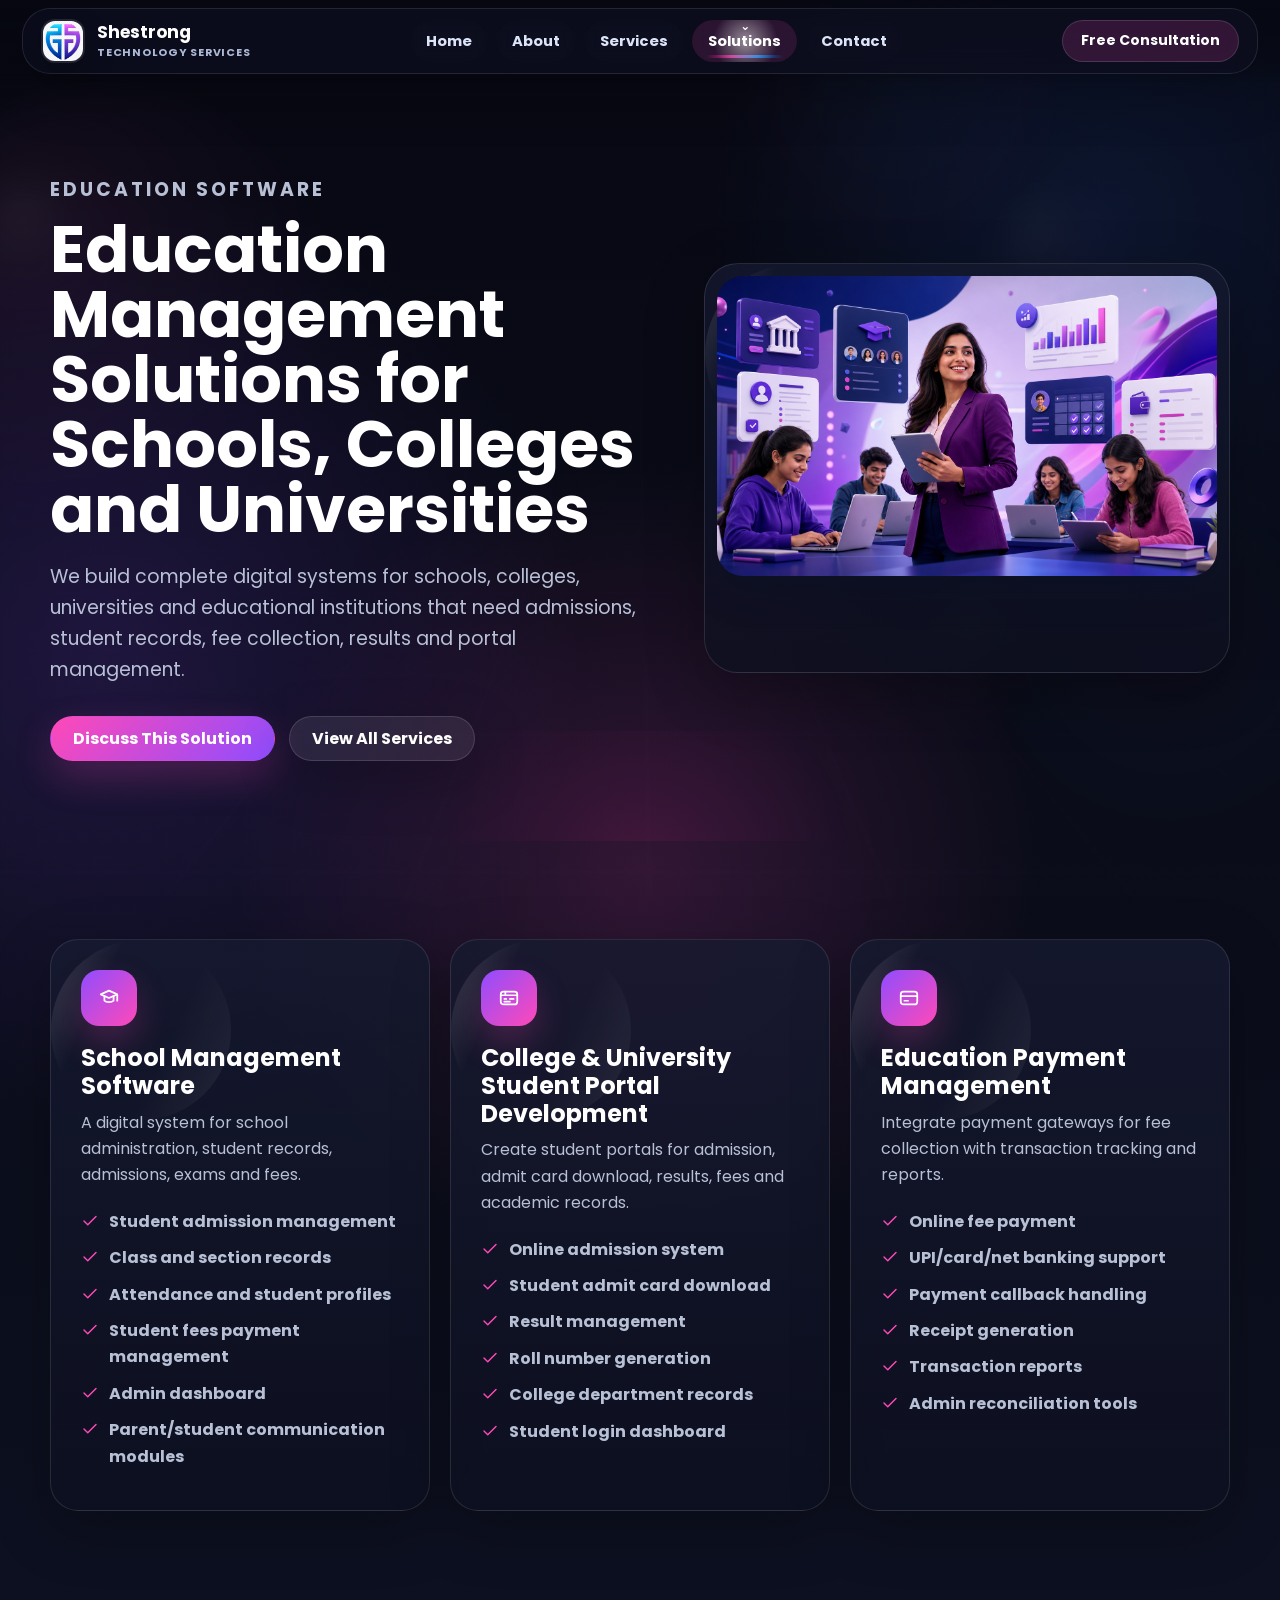
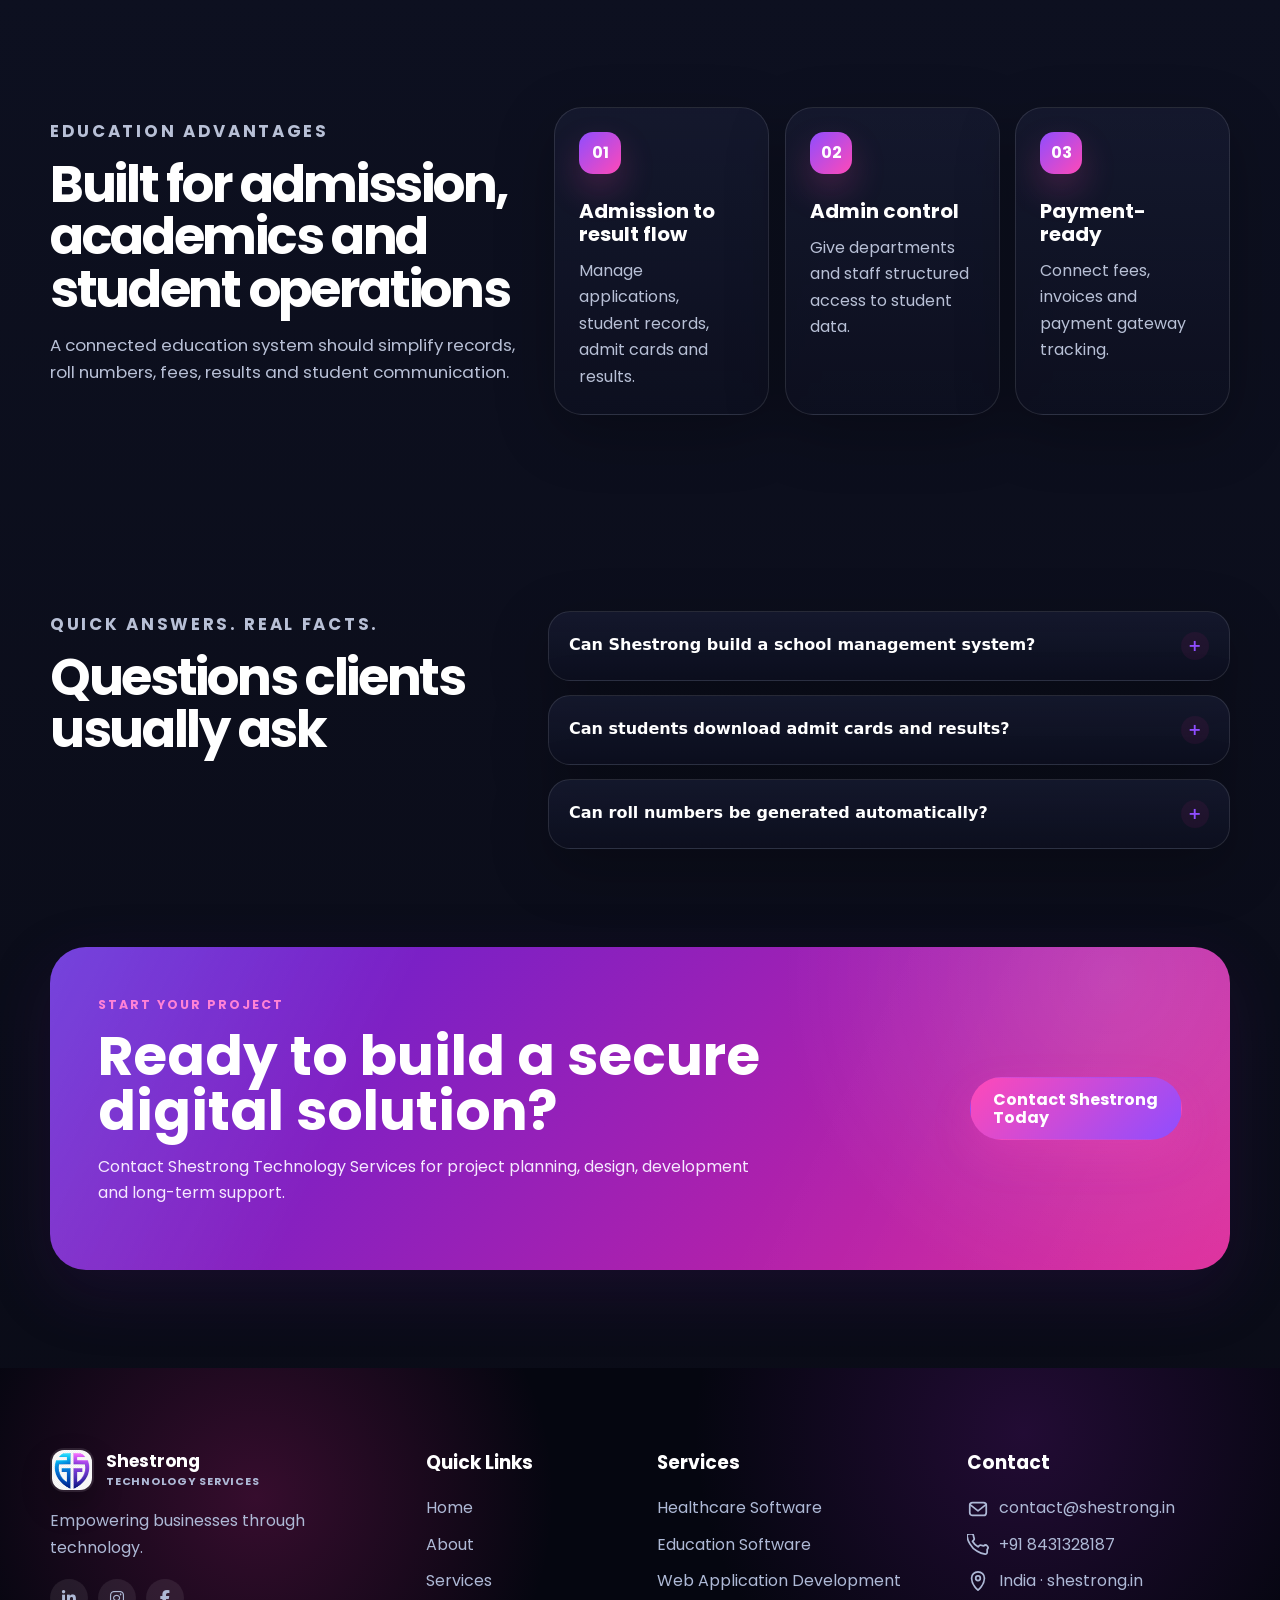
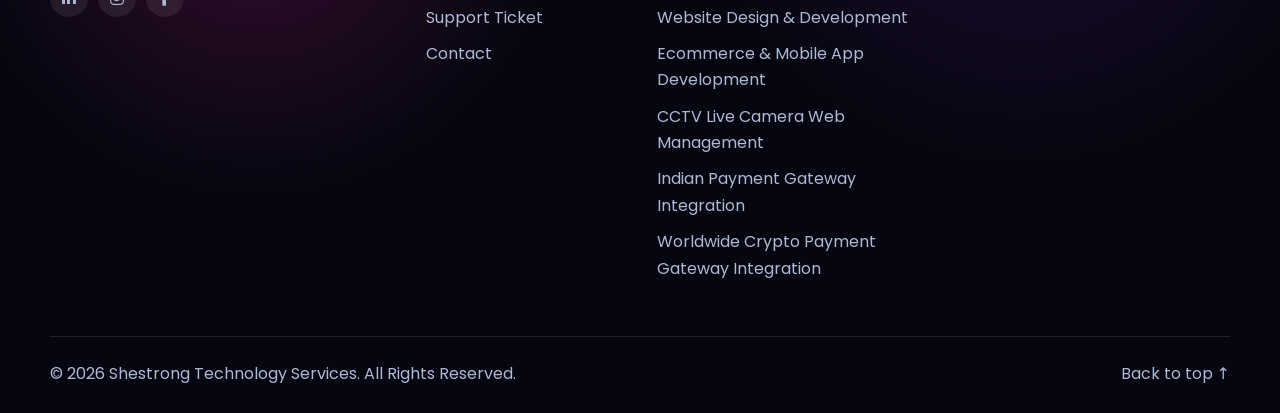
==== commit 37064cdb: "all the pages are updated" ====
--- a/education-software.html
+++ b/education-software.html
@@ -13,15 +13,15 @@
   <meta property="og:url" content="https://shestrong.in/education-software.html" />
   <meta property="og:image" content="https://shestrong.in/assets/img/og-image.svg" />
   <meta name="theme-color" content="#4b126d" />
-  <link rel="icon" href="assets/img/favicon.svg" type="image/svg+xml" />
+  <link rel="icon" href="assets/img/logo.png" type="image/png" />
   <link rel="preconnect" href="https://fonts.googleapis.com" />
   <link rel="preconnect" href="https://fonts.gstatic.com" crossorigin />
   <link href="https://fonts.googleapis.com/css2?family=Poppins:wght@300;400;500;600;700;800;900&display=swap" rel="stylesheet" />
   <link rel="stylesheet" href="assets/css/styles.css" />
+  <link rel="stylesheet" href="https://cdnjs.cloudflare.com/ajax/libs/font-awesome/6.5.1/css/all.min.css" />
   <script type="application/ld+json">{"@context": "https://schema.org", "@type": "Organization", "name": "Shestrong Technology Services", "url": "https://shestrong.in/", "email": "contact@shestrong.in", "description": "Women empowerment-focused technology company providing software development, IT consulting, testing, healthcare software, education software, payment gateway integration, ecommerce, mobile apps and CCTV live camera web solutions.", "sameAs": []}</script>
 </head>
 <body>
-  <div class="page-loader" aria-hidden="true"><span></span></div>
   <div class="interactive-backdrop" aria-hidden="true">
     <span class="bg-sphere sphere-a"></span>
     <span class="bg-sphere sphere-b"></span>
@@ -34,35 +34,47 @@
   
     <header class="site-header" id="top">
       <div class="container nav-shell">
-        <a class="brand" href="index.html" aria-label="Shestrong Technology Services home">
-          <img src="assets/img/logo.svg" alt="Shestrong Technology Services logo" />
+        <a class="brand" href="./" aria-label="Shestrong Technology Services home">
+          <img src="assets/img/logo.png" alt="Shestrong Technology Services logo" />
           <span><strong>Shestrong</strong><small>Technology Services</small></span>
         </a>
         <nav class="main-nav" aria-label="Primary navigation">
-          <a class="nav-link " href="index.html">Home</a><a class="nav-link " href="about.html">About</a><a class="nav-link active" href="services.html">Services</a><a class="nav-link " href="portfolio.html">Portfolio</a><a class="nav-link " href="contact.php">Contact</a>
+          <a class="nav-link " href="./">Home</a>
+          <a class="nav-link " href="about">About</a>
+          <a class="nav-link " href="services">Services</a>
           <div class="nav-dropdown">
-            <button class="nav-link dropdown-toggle" type="button">Solutions</button>
-            <div class="dropdown-menu"><a href="healthcare-software.html">Healthcare Software</a><a href="education-software.html">Education Software</a><a href="web-app-development.html">Web Application Development</a><a href="web-app-development.html#website-design">Website Design & Development</a><a href="web-app-development.html#ecommerce-apps">Ecommerce & Mobile App Development</a><a href="cctv-live-camera-web-solutions.html">CCTV Live Camera Web Management</a><a href="payment-gateway-integration.html#indian-payment-gateways">Indian Payment Gateway Integration</a><a href="payment-gateway-integration.html#crypto-payment-gateways">Worldwide Crypto Payment Gateway Integration</a></div>
+            <button class="nav-link dropdown-toggle active" type="button">Solutions</button>
+            <div class="dropdown-menu">
+              <a href="healthcare-software">Healthcare Software</a>
+              <a href="education-software">Education Software</a>
+              <a href="web-app-development">Web Application Development</a>
+              <a href="web-app-development#website-design">Website Design & Development</a>
+              <a href="web-app-development#ecommerce-apps">Ecommerce & Mobile App Development</a>
+              <a href="cctv-live-camera-web-solutions">CCTV Live Camera Web Management</a>
+              <a href="payment-gateway-integration#indian-payment-gateways">Indian Payment Gateway Integration</a>
+              <a href="payment-gateway-integration#crypto-payment-gateways">Worldwide Crypto Payment Gateway Integration</a>
+            </div>
           </div>
+          <a class="nav-link " href="contact">Contact</a>          
         </nav>
         <div class="nav-actions">
-          <a class="btn btn-small btn-ghost" href="contact.php">Free Consultation</a>
+          <a class="btn btn-small btn-ghost" href="contact">Free Consultation</a>
           <button class="menu-toggle" id="menuToggle" aria-label="Open menu" aria-expanded="false"><span></span><span></span><span></span></button>
         </div>
       </div>
       <div class="mobile-panel" id="mobilePanel">
-        <a class="nav-link " href="index.html">Home</a><a class="nav-link " href="about.html">About</a><a class="nav-link active" href="services.html">Services</a><a class="nav-link " href="portfolio.html">Portfolio</a><a class="nav-link " href="contact.php">Contact</a>
+        <a class="nav-link " href="./">Home</a><a class="nav-link " href="about">About</a><a class="nav-link " href="services">Services</a><a class="nav-link active" href="portfolio">Portfolio</a><a class="nav-link " href="contact">Contact</a>
         
         <div class="mobile-solutions">
           <strong>Solutions</strong>
-          <a href="healthcare-software.html">Healthcare Software</a>
-          <a href="education-software.html">Education Software</a>
-          <a href="web-app-development.html">Web & App Development</a>
-          <a href="payment-gateway-integration.html">Payment Gateway</a>
-          <a href="cctv-live-camera-web-solutions.html">CCTV Web Solutions</a>
-          <a href="software-testing-it-consulting.html">Testing & Consulting</a>
+          <a href="healthcare-software">Healthcare Software</a>
+          <a href="education-software">Education Software</a>
+          <a href="web-app-development">Web & App Development</a>
+          <a href="payment-gateway-integration">Payment Gateway</a>
+          <a href="cctv-live-camera-web-solutions">CCTV Web Solutions</a>
+          <a href="software-testing-it-consulting">Testing & Consulting</a>
         </div>
-        <a class="btn btn-primary" href="contact.php">Get a Free Consultation</a>
+        <a class="btn btn-primary" href="contact">Get a Free Consultation</a>
       </div>
     </header>
   <main>
@@ -103,13 +115,17 @@
       <div class="footer-aurora"></div>
       <div class="container footer-grid">
         <div class="footer-brand">
-          <a class="brand footer-logo" href="index.html"><img src="assets/img/logo.svg" alt="Shestrong logo" /><span><strong>Shestrong</strong><small>Technology Services</small></span></a>
+          <a class="brand footer-logo" href="index.html"><img src="assets/img/logo.png" alt="Shestrong logo" /><span><strong>Shestrong</strong><small>Technology Services</small></span></a>
           <p>Empowering businesses through technology.</p>
-          <div class="social-row" aria-label="Social media links"><a href="#" aria-label="LinkedIn">in</a><a href="#" aria-label="Instagram">ig</a><a href="#" aria-label="Facebook">fb</a></div>
+          <div class="social-row" aria-label="Social media links">
+            <a href="#" aria-label="LinkedIn"><i class="fa-brands fa-linkedin-in" aria-hidden="true"></i></a>
+            <a href="#" aria-label="Instagram"><i class="fa-brands fa-instagram" aria-hidden="true"></i></a>
+            <a href="#" aria-label="Facebook"><i class="fa-brands fa-facebook-f" aria-hidden="true"></i></a>
+          </div>
         </div>
-        <div><h3>Quick Links</h3><ul><li><a href="index.html">Home</a></li><li><a href="about.html">About</a></li><li><a href="services.html">Services</a></li><li><a href="portfolio.html">Portfolio</a></li><li><a href="contact.php">Contact</a></li></ul></div>
+        <div><h3>Quick Links</h3><ul><li><a href="index.html">Home</a></li><li><a href="about.html">About</a></li><li><a href="services.html">Services</a></li><li><a href="support.shestrong.in" target="blank">Support Ticket</a></li><li><a href="contact.php">Contact</a></li></ul></div>
         <div><h3>Services</h3><ul><li><a href="healthcare-software.html">Healthcare Software</a></li><li><a href="education-software.html">Education Software</a></li><li><a href="web-app-development.html">Web Application Development</a></li><li><a href="web-app-development.html#website-design">Website Design & Development</a></li><li><a href="web-app-development.html#ecommerce-apps">Ecommerce & Mobile App Development</a></li><li><a href="cctv-live-camera-web-solutions.html">CCTV Live Camera Web Management</a></li><li><a href="payment-gateway-integration.html#indian-payment-gateways">Indian Payment Gateway Integration</a></li><li><a href="payment-gateway-integration.html#crypto-payment-gateways">Worldwide Crypto Payment Gateway Integration</a></li></ul></div>
-        <div><h3>Contact</h3><ul class="footer-contact"><li><svg class="icon" viewBox="0 0 24 24" fill="none" stroke="currentColor" stroke-width="1.9" stroke-linecap="round" stroke-linejoin="round" aria-hidden="true"><rect x="3" y="5" width="18" height="14" rx="3"/><path d="M3 7l9 7 9-7"/></svg> <a href="mailto:contact@shestrong.in">contact@shestrong.in</a></li><li><svg class="icon" viewBox="0 0 24 24" fill="none" stroke="currentColor" stroke-width="1.9" stroke-linecap="round" stroke-linejoin="round" aria-hidden="true"><path d="M22 16.92v3a2 2 0 0 1-2.18 2 19.8 19.8 0 0 1-8.63-3.07A19.5 19.5 0 0 1 3.15 10.8 19.8 19.8 0 0 1 .08 2.18 2 2 0 0 1 2.06 0h3a2 2 0 0 1 2 1.72c.13.96.35 1.9.67 2.8a2 2 0 0 1-.45 2.11L6 7.91a16 16 0 0 0 6.09 6.09l1.28-1.28a2 2 0 0 1 2.11-.45c.9.32 1.84.54 2.8.67A2 2 0 0 1 22 16.92z"/></svg> <a href="tel:+919999999999">+91 99999 99999</a></li><li><svg class="icon" viewBox="0 0 24 24" fill="none" stroke="currentColor" stroke-width="1.9" stroke-linecap="round" stroke-linejoin="round" aria-hidden="true"><path d="M12 22s7-6 7-13a7 7 0 1 0-14 0c0 7 7 13 7 13z"/><circle cx="12" cy="9" r="2.5"/></svg> India · shestrong.in</li></ul><a class="btn btn-light" href="contact.php">Contact Shestrong Today</a></div>
+        <div><h3>Contact</h3><ul class="footer-contact"><li><svg class="icon" viewBox="0 0 24 24" fill="none" stroke="currentColor" stroke-width="1.9" stroke-linecap="round" stroke-linejoin="round" aria-hidden="true"><rect x="3" y="5" width="18" height="14" rx="3"/><path d="M3 7l9 7 9-7"/></svg> <a href="mailto:contact@shestrong.in">contact@shestrong.in</a></li><li><svg class="icon" viewBox="0 0 24 24" fill="none" stroke="currentColor" stroke-width="1.9" stroke-linecap="round" stroke-linejoin="round" aria-hidden="true"><path d="M22 16.92v3a2 2 0 0 1-2.18 2 19.8 19.8 0 0 1-8.63-3.07A19.5 19.5 0 0 1 3.15 10.8 19.8 19.8 0 0 1 .08 2.18 2 2 0 0 1 2.06 0h3a2 2 0 0 1 2 1.72c.13.96.35 1.9.67 2.8a2 2 0 0 1-.45 2.11L6 7.91a16 16 0 0 0 6.09 6.09l1.28-1.28a2 2 0 0 1 2.11-.45c.9.32 1.84.54 2.8.67A2 2 0 0 1 22 16.92z"/></svg> <a href="tel:+91 8431328187">+91 8431328187</a></li><li><svg class="icon" viewBox="0 0 24 24" fill="none" stroke="currentColor" stroke-width="1.9" stroke-linecap="round" stroke-linejoin="round" aria-hidden="true"><path d="M12 22s7-6 7-13a7 7 0 1 0-14 0c0 7 7 13 7 13z"/><circle cx="12" cy="9" r="2.5"/></svg> India · shestrong.in</li></ul></div>
       </div>
       <div class="container footer-bottom"><p>© 2026 Shestrong Technology Services. All Rights Reserved.</p><a href="#top">Back to top ↑</a></div>
     </footer>
--- a/assets/css/styles.css
+++ b/assets/css/styles.css
@@ -1,4 +1,3 @@
-
 :root{
   --purple:#4b126d;
   --purple-2:#6e1a92;
@@ -31,11 +30,14 @@
 .nav-actions{display:flex;align-items:center;gap:12px}.menu-toggle{display:none;width:46px;height:46px;border:1px solid var(--line);border-radius:14px;background:#fff;align-items:center;justify-content:center;flex-direction:column;gap:5px}.menu-toggle span{width:20px;height:2px;background:var(--purple);border-radius:2px;transition:.2s ease}.nav-open .menu-toggle span:nth-child(1){transform:translateY(7px) rotate(45deg)}.nav-open .menu-toggle span:nth-child(2){opacity:0}.nav-open .menu-toggle span:nth-child(3){transform:translateY(-7px) rotate(-45deg)}.mobile-panel{display:none}
 .btn{display:inline-flex;align-items:center;justify-content:center;gap:10px;padding:13px 22px;border-radius:999px;font-weight:700;border:1px solid transparent;transition:.25s ease;cursor:pointer;line-height:1.1}.btn:hover{transform:translateY(-2px)}.btn-primary{background:linear-gradient(135deg,var(--magenta),var(--purple));color:#fff;box-shadow:0 16px 35px rgba(217,35,143,.26)}.btn-secondary{background:#fff;color:var(--purple);border-color:rgba(75,18,109,.16);box-shadow:var(--shadow-soft)}.btn-ghost{background:rgba(75,18,109,.06);color:var(--purple)}.btn-light{background:#fff;color:var(--purple)}.btn-small{padding:10px 15px;font-size:.88rem}.btn-inline{padding:11px 0;color:var(--purple);background:transparent;border:0;box-shadow:none}.btn-inline:hover{transform:none;color:var(--magenta)}
 .page-loader{position:fixed;inset:0;background:var(--navy);z-index:999;display:grid;place-items:center;animation:loaderOut .55s ease 1.05s forwards}.page-loader span{width:70px;height:70px;border-radius:999px;border:4px solid rgba(255,255,255,.12);border-top-color:var(--pink);animation:spin .75s linear infinite}@keyframes spin{to{transform:rotate(360deg)}}@keyframes loaderOut{to{opacity:0;visibility:hidden}}
-.cursor-glow{position:fixed;width:360px;height:360px;border-radius:50%;background:radial-gradient(circle,rgba(217,35,143,.16),transparent 62%);pointer-events:none;z-index:0;transform:translate(-50%,-50%);mix-blend-mode:multiply;opacity:.7}.hero,.inner-hero{position:relative;isolation:isolate;overflow:hidden;background:radial-gradient(circle at 10% 10%,rgba(217,35,143,.13),transparent 30%),linear-gradient(135deg,#fff 0%,#f7f2fb 45%,#eef5ff 100%)}.hero-home{min-height:calc(100vh - 82px);display:flex;align-items:center}.hero-grid{display:grid;grid-template-columns:1.04fr .96fr;align-items:center;gap:64px;padding:86px 0 70px}.eyebrow{font-weight:700;text-transform:uppercase;letter-spacing:.16em;color:var(--magenta);font-size:.78rem;margin:0 0 12px}.hero h1,.inner-hero h1{font-size:clamp(2.55rem,6vw,5.9rem);line-height:.96;letter-spacing:-.07em;margin:0;color:var(--navy);font-weight:700}.hero-sub,.inner-hero p{font-size:1.18rem;color:#475569;max-width:760px}.hero-actions{display:flex;gap:14px;flex-wrap:wrap;margin-top:30px}.trust-strip{display:flex;gap:10px;flex-wrap:wrap;margin-top:30px}.trust-strip span{padding:9px 13px;background:rgba(255,255,255,.76);border:1px solid rgba(75,18,109,.1);border-radius:999px;font-size:.86rem;font-weight:750;color:#475569}.hero-art{position:relative;min-height:570px}.glass-panel{background:rgba(255,255,255,.64);border:1px solid rgba(255,255,255,.8);box-shadow:var(--shadow);backdrop-filter:blur(18px);border-radius:40px}.main-visual{padding:22px;position:absolute;inset:20px 0 0 0;overflow:hidden}.main-visual:before{content:'';position:absolute;inset:auto -12% -18% 8%;height:48%;background:linear-gradient(135deg,var(--purple),var(--magenta));filter:blur(45px);opacity:.22}.floating-card{position:absolute;background:rgba(255,255,255,.9);border:1px solid rgba(75,18,109,.08);box-shadow:var(--shadow-soft);border-radius:22px;padding:18px 20px;max-width:210px;animation:floaty 5s ease-in-out infinite}.floating-card strong{display:block;font-size:1.8rem;color:var(--purple)}.floating-card span{color:var(--muted);font-weight:700;font-size:.9rem}.fc-one{left:-28px;bottom:68px}.fc-two{right:-18px;top:68px;animation-delay:.9s}@keyframes floaty{50%{transform:translateY(-14px)}}.orb{position:absolute;border-radius:50%;filter:blur(10px);z-index:-1}.orb-one{width:290px;height:290px;background:rgba(217,35,143,.16);left:8%;top:18%}.orb-two{width:230px;height:230px;background:rgba(75,18,109,.14);right:8%;bottom:12%}.orb-three{width:150px;height:150px;background:rgba(0,133,255,.13);right:38%;top:18%}.scroll-cue{position:absolute;bottom:22px;left:50%;transform:translateX(-50%);display:flex;align-items:center;gap:10px;color:#64748b;font-weight:700;font-size:.8rem;text-transform:uppercase;letter-spacing:.1em}.scroll-cue span{width:24px;height:38px;border:2px solid rgba(75,18,109,.18);border-radius:999px;position:relative}.scroll-cue span:after{content:'';position:absolute;top:7px;left:50%;width:4px;height:8px;border-radius:3px;background:var(--magenta);transform:translateX(-50%);animation:scrollDot 1.4s infinite}@keyframes scrollDot{80%{transform:translate(-50%,15px);opacity:0}}
-.section-pad{padding:98px 0}.section-head{text-align:center;margin:0 auto 44px}.section-head h2,.split-grid h2,.cta-card h2,.seo-card h2,.about-grid h2{font-size:clamp(2rem,4vw,3.75rem);line-height:1.02;letter-spacing:-.045em;color:var(--navy);margin:0 0 18px}.section-head p,.lead{font-size:1.08rem;color:var(--muted)}.service-grid{display:grid;grid-template-columns:repeat(5,1fr);gap:18px}.service-card,.project-card,.industry-card,.value-card,.mission-card,.detail-card,.solution-card,.seo-card,.contact-form,.contact-panel{background:#fff;border:1px solid rgba(75,18,109,.10);box-shadow:0 12px 36px rgba(16,24,40,.07);border-radius:var(--radius);transition:.25s ease;position:relative;overflow:hidden}.service-card{padding:24px;min-height:278px;display:flex;flex-direction:column}.service-card:before,.project-card:before,.detail-card:before,.solution-card:before{content:'';position:absolute;inset:0;background:linear-gradient(135deg,rgba(217,35,143,.10),rgba(75,18,109,.04),transparent);opacity:0;transition:.25s ease}.service-card:hover,.project-card:hover,.detail-card:hover,.solution-card:hover{transform:translateY(-7px);box-shadow:var(--shadow)}.service-card:hover:before,.project-card:hover:before,.detail-card:hover:before,.solution-card:hover:before{opacity:1}.service-icon,.detail-icon,.contact-item span,.solution-card>span{width:56px;height:56px;border-radius:18px;background:linear-gradient(135deg,var(--purple),var(--magenta));color:#fff;display:grid;place-items:center;margin-bottom:18px;box-shadow:0 16px 30px rgba(75,18,109,.18)}.service-card h3,.industry-card h3,.value-card h3,.mission-card h2,.project-card h2,.solution-card h2,.detail-card h2{margin:0 0 10px;color:var(--navy);line-height:1.16}.service-card p,.project-card p,.detail-card p,.solution-card p,.mission-card p{color:var(--muted);margin:0}.card-link{margin-top:auto;padding-top:22px;color:var(--purple);font-weight:700;display:flex;align-items:center;gap:6px}.why-section,.soft-bg,.process-section{background:linear-gradient(135deg,#fbf7ff 0%,#eef5ff 100%)}.split-grid{display:grid;grid-template-columns:.9fr 1.1fr;gap:56px;align-items:center}.feature-list{display:grid;grid-template-columns:repeat(2,1fr);gap:14px}.feature-pill{display:flex;align-items:center;gap:13px;padding:18px;border-radius:20px;background:#fff;border:1px solid rgba(75,18,109,.09);font-weight:700;color:#344054;box-shadow:0 10px 28px rgba(75,18,109,.08)}.feature-pill .icon{color:var(--magenta)}.industry-grid{display:grid;grid-template-columns:repeat(4,1fr);gap:18px}.industry-card{padding:28px;min-height:150px;background:linear-gradient(180deg,#fff,#fbf7ff)}.industry-card span{font-weight:700;color:var(--magenta)}.seo-card{padding:42px;text-align:center;max-width:960px;margin:auto;background:linear-gradient(135deg,var(--navy),#37115b);color:#fff}.seo-card .icon{width:46px;height:46px;margin:auto auto 16px;color:#ff9bd4}.seo-card h2{color:#fff}.seo-card p{color:#dbe6f4;margin:0}.cta-band{padding-top:0}.cta-card{display:flex;align-items:center;justify-content:space-between;gap:30px;padding:48px;border-radius:36px;background:radial-gradient(circle at 90% 10%,rgba(255,255,255,.2),transparent 26%),linear-gradient(135deg,var(--purple),var(--magenta));color:#fff;box-shadow:0 22px 65px rgba(75,18,109,.22)}.cta-card h2{color:#fff;margin-bottom:8px}.cta-card p{max-width:660px;color:#f6e9ff}.cta-card .eyebrow{color:#ffd6ef}.inner-hero{padding:92px 0 72px}.inner-hero:after{content:'';position:absolute;left:50%;bottom:-170px;width:600px;height:280px;transform:translateX(-50%);background:radial-gradient(circle,rgba(217,35,143,.18),transparent 65%);z-index:-1}.inner-hero h1{font-size:clamp(2.2rem,5vw,4.8rem)}.about-grid,.detail-hero-grid,.contact-grid{display:grid;grid-template-columns:.92fr 1.08fr;gap:54px;align-items:center}.about-card{padding:24px;background:linear-gradient(135deg,#fff,#fbf7ff)}.mini-stats{display:grid;grid-template-columns:repeat(3,1fr);gap:12px;margin-top:26px}.mini-stats span{display:flex;flex-direction:column;padding:18px;border-radius:18px;background:var(--soft);font-weight:700;color:#475569}.mini-stats strong{font-size:1.7rem;color:var(--purple)}.mission-grid{display:grid;grid-template-columns:repeat(2,1fr);gap:22px}.mission-card{padding:34px}.mission-card span{color:var(--magenta)}.values-grid{display:grid;grid-template-columns:repeat(6,1fr);gap:15px}.value-card{padding:24px;text-align:center}.value-card span{width:48px;height:48px;margin:0 auto 12px;border-radius:16px;background:var(--soft);color:var(--magenta);display:grid;place-items:center}.detailed-list{display:grid;gap:22px}.detail-card{display:grid;grid-template-columns:82px 1fr;gap:20px;padding:32px}.tick-list{display:grid;grid-template-columns:repeat(2,minmax(0,1fr));gap:10px 16px;padding:0;margin:20px 0 10px;list-style:none}.tick-list li{display:flex;align-items:flex-start;gap:10px;color:#475569;font-weight:650}.tick-list .icon{color:var(--magenta);width:18px;height:18px;margin-top:3px}.detail-hero-grid{grid-template-columns:1.06fr .94fr}.solution-visual{border-radius:36px;padding:24px;background:rgba(255,255,255,.68);box-shadow:var(--shadow);border:1px solid rgba(255,255,255,.8)}.solution-blocks{display:grid;grid-template-columns:repeat(3,1fr);gap:20px}.solution-card{padding:30px}.solution-card .tick-list{grid-template-columns:1fr}.project-grid{display:grid;grid-template-columns:repeat(4,1fr);gap:18px}.project-card{padding:30px;min-height:286px;display:flex;flex-direction:column;background:linear-gradient(180deg,#fff,#fbf7ff)}.project-number{font-size:.8rem;letter-spacing:.15em;color:var(--magenta);font-weight:700}.timeline{display:grid;grid-template-columns:repeat(4,1fr);gap:16px}.timeline div{padding:25px;border-radius:24px;background:#fff;border:1px solid rgba(75,18,109,.1);box-shadow:0 10px 30px rgba(16,24,40,.06)}.timeline span{display:inline-flex;width:44px;height:44px;border-radius:16px;background:linear-gradient(135deg,var(--purple),var(--magenta));color:#fff;align-items:center;justify-content:center;font-weight:700}.timeline h3{color:var(--navy)}.contact-grid{grid-template-columns:1.1fr .9fr;align-items:start}.contact-form{padding:32px}.form-row{display:grid;grid-template-columns:repeat(2,1fr);gap:16px}.contact-form label{display:block;font-weight:700;color:#263047;margin-bottom:16px}.contact-form input,.contact-form select,.contact-form textarea{width:100%;margin-top:8px;border:1px solid rgba(75,18,109,.13);border-radius:16px;padding:14px 15px;font:inherit;color:var(--ink);outline:none;background:#fff}.contact-form input:focus,.contact-form select:focus,.contact-form textarea:focus{border-color:var(--magenta);box-shadow:0 0 0 4px rgba(217,35,143,.08)}.form-note{font-size:.88rem;color:var(--muted)}.contact-panel{padding:30px;background:linear-gradient(180deg,#fff,#fbf7ff)}.contact-item{display:grid;grid-template-columns:64px 1fr;gap:16px;padding:18px 0;border-bottom:1px solid rgba(75,18,109,.09)}.contact-item h3{margin:0 0 4px;color:var(--navy)}.contact-item p{margin:0;color:var(--muted)}.contact-highlight{margin-top:22px;padding:22px;border-radius:22px;background:linear-gradient(135deg,var(--navy),var(--purple));color:#fff}.contact-highlight h3{margin:0 0 8px}.contact-highlight p{margin:0;color:#e4d7f2}.site-footer{position:relative;background:var(--navy);color:#fff;padding:80px 0 26px;overflow:hidden}.footer-aurora{position:absolute;inset:0;background:radial-gradient(circle at 20% 20%,rgba(217,35,143,.23),transparent 26%),radial-gradient(circle at 80% 10%,rgba(110,26,146,.28),transparent 28%);pointer-events:none}.footer-grid{position:relative;display:grid;grid-template-columns:1.3fr .75fr 1.05fr 1fr;gap:34px}.footer-logo strong{color:#fff}.footer-logo small{color:#cbd5e1}.footer-brand p,.site-footer li,.site-footer a{color:#cbd5e1}.site-footer h3{margin:0 0 16px;color:#fff}.site-footer ul{list-style:none;padding:0;margin:0;display:grid;gap:10px}.site-footer a:hover{color:#fff}.social-row{display:flex;gap:10px;margin-top:18px}.social-row a{width:38px;height:38px;border-radius:50%;display:grid;place-items:center;background:rgba(255,255,255,.08);font-weight:700;text-transform:uppercase}.footer-contact li{display:flex;gap:10px;align-items:center}.footer-bottom{position:relative;margin-top:54px;padding-top:24px;border-top:1px solid rgba(255,255,255,.12);display:flex;justify-content:space-between;gap:20px;color:#cbd5e1}.footer-bottom p{margin:0}.reveal{opacity:0;transform:translateY(24px);transition:opacity .68s ease,transform .68s ease}.reveal.show{opacity:1;transform:translateY(0)}
+.cursor-glow{position:fixed;width:360px;height:360px;border-radius:50%;background:radial-gradient(circle,rgba(217,35,143,.16),transparent 62%);pointer-events:none;z-index:0;transform:translate(-50%,-50%);mix-blend-mode:multiply;opacity:.7}.hero,.inner-hero{position:relative;isolation:isolate;overflow:hidden;background:radial-gradient(circle at 10% 10%,rgba(217,35,143,.13),transparent 30%),linear-gradient(135deg,#fff 0%,#f7f2fb 45%,#eef5ff 100%)}.hero-home{min-height:calc(100vh - 82px);display:flex;align-items:center}.hero-grid{display:grid;grid-template-columns:1.04fr .96fr;align-items:center;gap:64px;padding:86px 0 70px}.eyebrow{font-weight:700;text-transform:uppercase;letter-spacing:.16em;color:var(--magenta);font-size:.78rem;margin:0 0 12px}.hero h1,.inner-hero h1{font-size:70px;line-height:.96;letter-spacing:-.07em;margin:0;color:var(--navy);font-weight:700}.hero-sub,.inner-hero p{font-size:1.18rem;color:#475569;max-width:760px}.hero-actions{display:flex;gap:14px;flex-wrap:wrap;margin-top:30px}.trust-strip{display:flex;gap:10px;flex-wrap:wrap;margin-top:30px}.trust-strip span{padding:9px 13px;background:rgba(255,255,255,.76);border:1px solid rgba(75,18,109,.1);border-radius:999px;font-size:.86rem;font-weight:750;color:#475569}.hero-art{position:relative;min-height:570px}.glass-panel{background:rgba(255,255,255,.64);border:1px solid rgba(255,255,255,.8);box-shadow:var(--shadow);backdrop-filter:blur(18px);border-radius:40px}.main-visual{padding:22px;position:absolute;inset:20px 0 0 0;overflow:hidden}.main-visual:before{content:'';position:absolute;inset:auto -12% -18% 8%;height:48%;background:linear-gradient(135deg,var(--purple),var(--magenta));filter:blur(45px);opacity:.22}.floating-card{position:absolute;background:rgba(255,255,255,.9);border:1px solid rgba(75,18,109,.08);box-shadow:var(--shadow-soft);border-radius:22px;padding:18px 20px;max-width:210px;animation:floaty 5s ease-in-out infinite}.floating-card strong{display:block;font-size:1.8rem;color:var(--purple)}
+.floating-card span{color: #321736;font-weight:500;font-size:15px}.fc-one{left:-28px;bottom:68px}.fc-two{right:-18px;top:68px;animation-delay:.9s}@keyframes floaty{50%{transform:translateY(-14px)}}.orb{position:absolute;border-radius:50%;filter:blur(10px);z-index:-1}.orb-one{width:290px;height:290px;background:rgba(217,35,143,.16);left:8%;top:18%}.orb-two{width:230px;height:230px;background:rgba(75,18,109,.14);right:8%;bottom:12%}.orb-three{width:150px;height:150px;background:rgba(0,133,255,.13);right:38%;top:18%}.scroll-cue{position:absolute;bottom:22px;left:50%;transform:translateX(-50%);display:flex;align-items:center;gap:10px;color:#64748b;font-weight:700;font-size:.8rem;text-transform:uppercase;letter-spacing:.1em}.scroll-cue span{width:24px;height:38px;border:2px solid rgba(75,18,109,.18);border-radius:999px;position:relative}.scroll-cue span:after{content:'';position:absolute;top:7px;left:50%;width:4px;height:8px;border-radius:3px;background:var(--magenta);transform:translateX(-50%);animation:scrollDot 1.4s infinite}@keyframes scrollDot{80%{transform:translate(-50%,15px);opacity:0}}
+.section-pad{padding:98px 0}.section-head{text-align:center;margin:0 auto 44px}
+.section-head h2,.split-grid h2,.cta-card h2,.seo-card h2,.about-grid h2{font-size:55px;line-height:1;letter-spacing:0;color:var(--navy);margin:0 0 18px}.section-head p,.lead{font-size:1.08rem;color:var(--muted)}.service-grid{display:grid;grid-template-columns:repeat(5,1fr);gap:18px}.service-card,.project-card,.industry-card,.value-card,.mission-card,.detail-card,.solution-card,.seo-card,.contact-form,.contact-panel{background:#fff;border:1px solid rgba(75,18,109,.10);box-shadow:0 12px 36px rgba(16,24,40,.07);border-radius:var(--radius);transition:.25s ease;position:relative;overflow:hidden}.service-card{padding:24px;min-height:278px;display:flex;flex-direction:column}.service-card:before,.project-card:before,.detail-card:before,.solution-card:before{content:'';position:absolute;inset:0;background:linear-gradient(135deg,rgba(217,35,143,.10),rgba(75,18,109,.04),transparent);opacity:0;transition:.25s ease}.service-card:hover,.project-card:hover,.detail-card:hover,.solution-card:hover{transform:translateY(-7px);box-shadow:var(--shadow)}.service-card:hover:before,.project-card:hover:before,.detail-card:hover:before,.solution-card:hover:before{opacity:1}.service-icon,.detail-icon,.contact-item span,.solution-card>span{width:56px;height:56px;border-radius:18px;background:linear-gradient(135deg,var(--purple),var(--magenta));color:#fff;display:grid;place-items:center;margin-bottom:18px;box-shadow:0 16px 30px rgba(75,18,109,.18)}.service-card h3,.industry-card h3,.value-card h3,.mission-card h2,.project-card h2,.solution-card h2,.detail-card h2{margin:0 0 10px;color:var(--navy);line-height:1.16}.service-card p,.project-card p,.detail-card p,.solution-card p,.mission-card p{color:var(--muted);margin:0}.card-link{margin-top:auto;padding-top:22px;color:var(--purple);font-weight:700;display:flex;align-items:center;gap:6px}.why-section,.soft-bg,.process-section{background:linear-gradient(135deg,#fbf7ff 0%,#eef5ff 100%)}.split-grid{display:grid;grid-template-columns:.9fr 1.1fr;gap:56px;align-items:center}.feature-list{display:grid;grid-template-columns:repeat(2,1fr);gap:14px}.feature-pill{display:flex;align-items:center;gap:13px;padding:18px;border-radius:20px;background:#fff;border:1px solid rgba(75,18,109,.09);font-weight:700;color:#344054;box-shadow:0 10px 28px rgba(75,18,109,.08)}.feature-pill .icon{color:var(--magenta)}.industry-grid{display:grid;grid-template-columns:repeat(4,1fr);gap:18px}.industry-card{padding:28px;min-height:150px;background:linear-gradient(180deg,#fff,#fbf7ff)}.industry-card span{font-weight:700;color:var(--magenta)}.seo-card{padding:42px;text-align:center;max-width:960px;margin:auto;background:linear-gradient(135deg,var(--navy),#37115b);color:#fff}.seo-card .icon{width:46px;height:46px;margin:auto auto 16px;color:#ff9bd4}.seo-card h2{color:#fff}.seo-card p{color:#dbe6f4;margin:0}.cta-band{padding-top:0}.cta-card{display:flex;align-items:center;justify-content:space-between;gap:30px;padding:48px;border-radius:36px;background:radial-gradient(circle at 90% 10%,rgba(255,255,255,.2),transparent 26%),linear-gradient(135deg,var(--purple),var(--magenta));color:#fff;box-shadow:0 22px 65px rgba(75,18,109,.22)}.cta-card h2{color:#fff;margin-bottom:8px}.cta-card p{max-width:660px;color:#f6e9ff}.cta-card .eyebrow{color:#ffd6ef}.inner-hero{padding:92px 0 72px}.inner-hero:after{content:'';position:absolute;left:50%;bottom:-170px;width:600px;height:280px;transform:translateX(-50%);background:radial-gradient(circle,rgba(217,35,143,.18),transparent 65%);z-index:-1}.inner-hero h1{font-size:clamp(2.2rem,5vw,4.8rem)}.about-grid,.detail-hero-grid,.contact-grid{display:grid;grid-template-columns:.92fr 1.08fr;gap:54px;align-items:center}.about-card{padding:24px;background:linear-gradient(135deg,#fff,#fbf7ff)}.mini-stats{display:grid;grid-template-columns:repeat(3,1fr);gap:12px;margin-top:26px}.mini-stats span{display:flex;flex-direction:column;padding:18px;border-radius:18px;background:var(--soft);font-weight:700;color:#475569}.mini-stats strong{font-size:1.7rem;color:var(--purple)}.mission-grid{display:grid;grid-template-columns:repeat(2,1fr);gap:22px}.mission-card{padding:34px}.mission-card span{color:var(--magenta)}.values-grid{display:grid;grid-template-columns:repeat(6,1fr);gap:15px}.value-card{padding:24px;text-align:center}.value-card span{width:48px;height:48px;margin:0 auto 12px;border-radius:16px;background:var(--soft);color:var(--magenta);display:grid;place-items:center}.detailed-list{display:grid;gap:22px}.detail-card{display:grid;grid-template-columns:82px 1fr;gap:20px;padding:32px}.tick-list{display:grid;grid-template-columns:repeat(2,minmax(0,1fr));gap:10px 16px;padding:0;margin:20px 0 10px;list-style:none}.tick-list li{display:flex;align-items:flex-start;gap:10px;color:#475569;font-weight:650}.tick-list .icon{color:var(--magenta);width:18px;height:18px;margin-top:3px}.detail-hero-grid{grid-template-columns:1.06fr .94fr}.solution-visual{border-radius:36px;padding:24px;background:rgba(255,255,255,.68);box-shadow:var(--shadow);border:1px solid rgba(255,255,255,.8)}.solution-blocks{display:grid;grid-template-columns:repeat(3,1fr);gap:20px}.solution-card{padding:30px}.solution-card .tick-list{grid-template-columns:1fr}.project-grid{display:grid;grid-template-columns:repeat(4,1fr);gap:18px}.project-card{padding:30px;min-height:286px;display:flex;flex-direction:column;background:linear-gradient(180deg,#fff,#fbf7ff)}.project-number{font-size:.8rem;letter-spacing:.15em;color:var(--magenta);font-weight:700}.timeline{display:grid;grid-template-columns:repeat(4,1fr);gap:16px}.timeline div{padding:25px;border-radius:24px;background:#fff;border:1px solid rgba(75,18,109,.1);box-shadow:0 10px 30px rgba(16,24,40,.06)}.timeline span{display:inline-flex;width:44px;height:44px;border-radius:16px;background:linear-gradient(135deg,var(--purple),var(--magenta));color:#fff;align-items:center;justify-content:center;font-weight:700}.timeline h3{color:var(--navy)}.contact-grid{grid-template-columns:1.1fr .9fr;align-items:start}.contact-form{padding:32px}.form-row{display:grid;grid-template-columns:repeat(2,1fr);gap:16px}.contact-form label{display:block;font-weight:700;color:#263047;margin-bottom:16px}.contact-form input,.contact-form select,.contact-form textarea{width:100%;margin-top:8px;border:1px solid rgba(75,18,109,.13);border-radius:16px;padding:14px 15px;font:inherit;color:var(--ink);outline:none;background:#fff}.contact-form input:focus,.contact-form select:focus,.contact-form textarea:focus{border-color:var(--magenta);box-shadow:0 0 0 4px rgba(217,35,143,.08)}.form-note{font-size:.88rem;color:var(--muted)}.contact-panel{padding:30px;background:linear-gradient(180deg,#fff,#fbf7ff)}.contact-item{display:grid;grid-template-columns:64px 1fr;gap:16px;padding:18px 0;border-bottom:1px solid rgba(75,18,109,.09)}.contact-item h3{margin:0 0 4px;color:var(--navy)}.contact-item p{margin:0;color:var(--muted)}.contact-highlight{margin-top:22px;padding:22px;border-radius:22px;background:linear-gradient(135deg,var(--navy),var(--purple));color:#fff}.contact-highlight h3{margin:0 0 8px}.contact-highlight p{margin:0;color:#e4d7f2}.site-footer{position:relative;background:var(--navy);color:#fff;padding:80px 0 26px;overflow:hidden}.footer-aurora{position:absolute;inset:0;background:radial-gradient(circle at 20% 20%,rgba(217,35,143,.23),transparent 26%),radial-gradient(circle at 80% 10%,rgba(110,26,146,.28),transparent 28%);pointer-events:none}.footer-grid{position:relative;display:grid;grid-template-columns:1.3fr .75fr 1.05fr 1fr;gap:34px}.footer-logo strong{color:#fff}.footer-logo small{color:#cbd5e1}.footer-brand p,.site-footer li,.site-footer a{color:#cbd5e1}.site-footer h3{margin:0 0 16px;color:#fff}.site-footer ul{list-style:none;padding:0;margin:0;display:grid;gap:10px}.site-footer a:hover{color:#fff}.social-row{display:flex;gap:10px;margin-top:18px}.social-row a{width:38px;height:38px;border-radius:50%;display:grid;place-items:center;background:rgba(255,255,255,.08);font-weight:700;text-transform:uppercase}.footer-contact li{display:flex;gap:10px;align-items:center}.footer-bottom{position:relative;margin-top:54px;padding-top:24px;border-top:1px solid rgba(255,255,255,.12);display:flex;justify-content:space-between;gap:20px;color:#cbd5e1}.footer-bottom p{margin:0}.reveal{opacity:0;transform:translateY(24px);transition:opacity .68s ease,transform .68s ease}.reveal.show{opacity:1;transform:translateY(0)}
 @media(max-width:1120px){.service-grid{grid-template-columns:repeat(3,1fr)}.project-grid,.industry-grid{grid-template-columns:repeat(2,1fr)}.values-grid{grid-template-columns:repeat(3,1fr)}.solution-blocks{grid-template-columns:1fr}.timeline{grid-template-columns:repeat(2,1fr)}}
 @media(max-width:700px){.main-nav,.nav-actions .btn{display:none}.menu-toggle{display:flex}.mobile-panel{position:fixed;inset:82px 16px auto 16px;border-radius:24px;background:#fff;border:1px solid var(--line);box-shadow:var(--shadow);padding:18px;display:grid;gap:6px;opacity:0;visibility:hidden;transform:translateY(-14px);transition:.22s ease;z-index:90}.nav-open .mobile-panel{opacity:1;visibility:visible;transform:translateY(0)}.mobile-panel .nav-link{display:block}.hero-grid,.split-grid,.about-grid,.detail-hero-grid,.contact-grid{grid-template-columns:1fr}.hero-home{min-height:auto}.hero-grid{padding-top:62px}.hero-art{min-height:480px;order:-1}.service-grid{grid-template-columns:repeat(2,1fr)}.footer-grid{grid-template-columns:1fr 1fr}.cta-card{align-items:flex-start;flex-direction:column}.tick-list{grid-template-columns:1fr}.detail-card{grid-template-columns:1fr}.detail-icon{margin-bottom:0}.cursor-glow{display:none}}
-@media(max-width:640px){.container{width:min(100% - 28px,var(--container))}.nav-shell{height:74px}.mobile-panel{inset:74px 12px auto 12px}.brand small{display:none}.brand img{width:42px;height:42px}.hero h1,.inner-hero h1{letter-spacing:-.045em}.hero-grid{gap:28px}.hero-art{min-height:360px}.main-visual{inset:0}.floating-card{display:none}.service-grid,.industry-grid,.values-grid,.mission-grid,.project-grid,.timeline,.form-row,.mini-stats,.feature-list{grid-template-columns:1fr}.section-pad{padding:68px 0}.inner-hero{padding:62px 0}.footer-grid{grid-template-columns:1fr}.footer-bottom{flex-direction:column}.cta-card{padding:30px;border-radius:26px}.contact-form,.contact-panel{padding:22px}.scroll-cue{display:none}}
+@media(max-width:640px){.container{width:min(100% - 28px,var(--container))}.nav-shell{height:74px}.mobile-panel{inset:74px 12px auto 12px}.brand small{display:none}.brand img{width:42px;height:42px}.hero h1,.inner-hero h1{letter-spacing: 0}.hero-grid{gap:28px}.hero-art{min-height:360px}.main-visual{inset:0}.floating-card{display:none}.service-grid,.industry-grid,.values-grid,.mission-grid,.project-grid,.timeline,.form-row,.mini-stats,.feature-list{grid-template-columns:1fr}.section-pad{padding:68px 0}.inner-hero{padding:62px 0}.footer-grid{grid-template-columns:1fr}.footer-bottom{flex-direction:column}.cta-card{padding:30px;border-radius:26px}.contact-form,.contact-panel{padding:22px}.scroll-cue{display:none}}
+
 
 /* ==== Shestrong enhanced 3D update ==== */
 :root{
@@ -214,7 +216,7 @@
   .project-card{padding-top:152px}
   .project-card::after{left:14px;right:14px;top:14px;height:118px}
   .cursor-glow,.interactive-backdrop{display:none}
-}
+ }
 
 /* ===== immersive motion / cursor / header v2 ===== */
 :root{
@@ -390,7 +392,7 @@
     linear-gradient(135deg, rgba(217,35,143,.12), rgba(75,18,109,.04), transparent 62%);
   opacity:.88;
 }
-.tilt::after,.service-card::after,.value-card::after,.mission-card::after,.feature-pill::after,.detail-card::after,.solution-card::after,.contact-form::after,.contact-panel::after,.industry-card::after,.about-card::after,.solution-visual::after,.main-visual::after,.story-card::after{
+.tilt::after,.service-card::after,.value-card::after,.mission-card::after,.feature-pill::after,.detail-card::after,.solution-card::after,.contact-form::after,.contact-panel::after,.industry-card::after,.about-card::after,.solution-visual::after,.main-visual::after,.cta-card::after,.seo-card::after,.story-card::after{
   content:'';
   position:absolute;inset:0;
   background:linear-gradient(115deg, rgba(255,255,255,.16), transparent 28%, transparent 62%, rgba(255,255,255,.08));
@@ -530,7 +532,7 @@
   inset:-1px;
   border-radius:inherit;
   background:
-    radial-gradient(460px circle at var(--px) var(--py), rgba(255,255,255,.48), rgba(255,255,255,.18) 16%, rgba(217,35,143,.16) 34%, transparent 63%),
+    radial-gradient(460px circle at var(--px) var(--py), rgba(255,255,255,.48), rgba(255,255,255,.18) 16%, rgba(217,35,143,.07) 34%, transparent 63%),
     linear-gradient(135deg, rgba(217,35,143,.11), rgba(75,18,109,.04), transparent 68%);
   opacity:0;
   transition:opacity .18s ease;
@@ -546,16 +548,19 @@
 }
 .cursor-ring.cursor-down{transform:translate3d(-50%, -50%, 0) scale(.84)!important}
 .cursor-core.cursor-down{transform:translate3d(-50%, -50%, 0) scale(1.55)!important}
-.service-scroll,.portfolio-scroll{position:relative;overflow:clip;background:radial-gradient(circle at 10% 8%, rgba(217,35,143,.09), transparent 32%),linear-gradient(180deg, rgba(255,255,255,.1), rgba(246,240,252,.72))}
+.service-scroll,.portfolio-scroll{position:relative;overflow:clip;}
 .service-scroll-track{position:relative;height:580vh}
 .portfolio-track{height:470vh}
 .service-scroll-sticky{position:sticky;top:118px;min-height:calc(100vh - 136px);display:flex;align-items:center;padding:28px 0}
 .showcase-grid{display:grid;grid-template-columns:.82fr 1.18fr;gap:34px;align-items:center;perspective:1400px}
 .showcase-panel{padding:30px;border-radius:32px;background:linear-gradient(180deg,rgba(255,255,255,.74),rgba(255,255,255,.48));border:1px solid rgba(255,255,255,.50);box-shadow:0 22px 65px rgba(16,24,40,.10);backdrop-filter:blur(18px);-webkit-backdrop-filter:blur(18px)}
 .showcase-panel h2{font-size:clamp(2rem,4vw,3.25rem);line-height:1.03;margin:0 0 12px;color:var(--navy);letter-spacing:-.045em}
-.showcase-panel p{color:#59657b;margin:0 0 22px}.showcase-progress{height:8px;background:rgba(75,18,109,.10);border-radius:999px;overflow:hidden;margin:18px 0 22px}.showcase-progress span{display:block;height:100%;width:10%;border-radius:inherit;background:linear-gradient(90deg,var(--magenta),#7d4dff,#4ab0ff);transition:width .22s ease}.showcase-nav{display:flex;flex-wrap:wrap;gap:9px}.showcase-nav button{border:1px solid rgba(75,18,109,.12);background:rgba(255,255,255,.66);color:#59657b;padding:9px 12px;border-radius:999px;font-weight:700;font:inherit;font-size:.82rem;transition:.22s ease}.showcase-nav button:hover,.showcase-nav button.active{background:linear-gradient(135deg,var(--magenta),var(--purple));color:#fff;box-shadow:0 12px 28px rgba(217,35,143,.22);border-color:transparent}.showcase-stack{position:relative;min-height:590px;transform-style:preserve-3d}.showcase-card{position:absolute;inset:0;padding:38px;border-radius:34px;background:linear-gradient(180deg,rgba(255,255,255,.90),rgba(255,255,255,.72));border:1px solid rgba(255,255,255,.55);box-shadow:0 28px 80px rgba(16,24,40,.14);opacity:0;transform:translate3d(0,70px,-80px) rotateX(8deg) scale(.92);filter:blur(4px);transition:transform .46s ease,opacity .38s ease,filter .38s ease}.showcase-card.is-active{opacity:1;transform:translate3d(0,0,0) rotateX(0) scale(1);filter:none;z-index:3}.showcase-card.is-prev{opacity:.28;transform:translate3d(-18px,-42px,-120px) rotateX(10deg) rotateY(-6deg) scale(.94);filter:blur(2px);z-index:1}.showcase-card.is-next{opacity:.32;transform:translate3d(18px,42px,-120px) rotateX(-10deg) rotateY(6deg) scale(.94);filter:blur(2px);z-index:1}.showcase-kicker{display:inline-flex;margin-bottom:16px;padding:8px 12px;border-radius:999px;background:rgba(217,35,143,.09);color:var(--magenta);font-weight:700;letter-spacing:.08em;text-transform:uppercase;font-size:.78rem}.showcase-card h2{font-size:clamp(2rem,4vw,3.6rem);line-height:1.02;margin:0 0 14px;color:var(--navy);letter-spacing:-.05em}.showcase-card p{color:#5b667a;font-size:1.05rem}.showcase-card .tick-list{grid-template-columns:repeat(2,minmax(0,1fr));margin:22px 0}.showcase-card .tick-list li{background:rgba(255,255,255,.58);border:1px solid rgba(75,18,109,.08);border-radius:14px;padding:10px 12px;color:#4e5b70;font-weight:750}.project-focus-card{padding-top:180px}.project-focus-card::before{opacity:1;background:linear-gradient(180deg,rgba(7,23,47,.18),rgba(7,23,47,0) 36%),radial-gradient(420px circle at var(--px) var(--py),rgba(255,255,255,.35),transparent 58%)}.project-focus-card::after{content:'';position:absolute;left:24px;right:24px;top:24px;height:132px;border-radius:24px;background-image:url('../img/generated/web-app.png');background-size:cover;background-position:center;box-shadow:inset 0 -72px 64px rgba(7,23,47,.24),0 16px 36px rgba(16,24,40,.16);z-index:0}.project-focus-card:nth-child(1)::after,.project-focus-card:nth-child(2)::after{background-image:url('../img/generated/healthcare.png')}.project-focus-card:nth-child(3)::after,.project-focus-card:nth-child(4)::after{background-image:url('../img/generated/education.png')}.project-focus-card:nth-child(6)::after{background-image:url('../img/generated/payments.png')}.project-focus-card:nth-child(7)::after{background-image:url('../img/generated/cctv.png')}.service-scroll + .cta-band,.portfolio-scroll + .process-section{padding-top:0}
+.showcase-panel p{color:#59657b;margin:0 0 22px}.showcase-progress{height:8px;background:rgba(75,18,109,.10);border-radius:999px;overflow:hidden;margin:18px 0 22px}.showcase-progress span{display:block;height:100%;width:10%;border-radius:inherit;background:linear-gradient(90deg,var(--magenta),#7d4dff,#4ab0ff);transition:width .22s ease}
+.showcase-nav{display:flex;flex-wrap:wrap;gap:9px}.showcase-nav button{border:1px solid rgba(75,18,109,.12);background:rgba(255,255,255,.66);color:#59657b;padding:9px 12px;border-radius:999px;font-weight:700;font:inherit;font-size:.82rem;transition:.22s ease}.showcase-nav button:hover,.showcase-nav button.active{background:linear-gradient(135deg,var(--magenta),var(--purple));color:#fff;box-shadow:0 12px 28px rgba(217,35,143,.22);border-color:transparent}.showcase-stack{position:relative;min-height:590px;transform-style:preserve-3d}.showcase-card{position:absolute;inset:0;padding:38px;border-radius:34px;background:linear-gradient(180deg,rgba(255,255,255,.90),rgba(255,255,255,.72));border:1px solid rgba(255,255,255,.55);box-shadow:0 28px 80px rgba(16,24,40,.14);opacity:0;transform:translate3d(0,70px,-80px) rotateX(8deg) scale(.92);filter:blur(4px);transition:transform .46s ease,opacity .38s ease,filter .38s ease}.showcase-card.is-active{opacity:1;transform:translate3d(0,0,0) rotateX(0) scale(1);filter:none;z-index:3}.showcase-card.is-prev{opacity:.28;transform:translate3d(-18px,-42px,-120px) rotateX(10deg) rotateY(-6deg) scale(.94);filter:blur(2px);z-index:1}.showcase-card.is-next{opacity:.32;transform:translate3d(18px,42px,-120px) rotateX(-10deg) rotateY(6deg) scale(.94);filter:blur(2px);z-index:1}.showcase-kicker{display:inline-flex;margin-bottom:16px;padding:8px 12px;border-radius:999px;background:rgba(217,35,143,.09);color:var(--magenta);font-weight:700;letter-spacing:.08em;text-transform:uppercase;font-size:.78rem}.showcase-card h2{font-size:clamp(2rem,4vw,3.6rem);line-height:1.02;margin:0 0 14px;color:var(--navy);letter-spacing:-.05em}.showcase-card p{color:#5b667a;font-size:1.05rem}.showcase-card .tick-list{grid-template-columns:repeat(2,minmax(0,1fr));margin:22px 0}.showcase-card .tick-list li{background:rgba(255,255,255,.58);border:1px solid rgba(75,18,109,.08);border-radius:14px;padding:10px 12px;color:#4e5b70;font-weight:750}.project-focus-card{padding-top:180px}.project-focus-card::before{opacity:1;background:linear-gradient(180deg,rgba(7,23,47,.18),rgba(7,23,47,0) 36%),radial-gradient(420px circle at var(--px) var(--py),rgba(255,255,255,.35),transparent 58%)}.project-focus-card::after{content:'';position:absolute;left:24px;right:24px;top:24px;height:132px;border-radius:24px;background-image:url('../img/generated/web-app.png');background-size:cover;background-position:center;box-shadow:inset 0 -72px 64px rgba(7,23,47,.24),0 16px 36px rgba(16,24,40,.16);z-index:0}.project-focus-card:nth-child(1)::after,.project-focus-card:nth-child(2)::after{background-image:url('../img/generated/healthcare.png')}.project-focus-card:nth-child(3)::after,.project-focus-card:nth-child(4)::after{background-image:url('../img/generated/education.png')}.project-focus-card:nth-child(6)::after{background-image:url('../img/generated/payments.png')}.project-focus-card:nth-child(7)::after{background-image:url('../img/generated/cctv.png')}.service-scroll + .cta-band,.portfolio-scroll + .process-section{padding-top:0}
 @media(max-width:980px){.showcase-grid{grid-template-columns:1fr}.service-scroll-sticky{top:96px}.showcase-stack{min-height:640px}.showcase-card .tick-list{grid-template-columns:1fr}.showcase-panel{padding:24px}.service-scroll-track{height:680vh}.portfolio-track{height:520vh}}
-@media(max-width:640px){.site-header,.site-header.scrolled{padding:0;background:rgba(255,255,255,.76)}.site-header.at-top .nav-shell,.site-header.at-top:hover .nav-shell,.site-header.scrolled .nav-shell{border-radius:0;background:rgba(255,255,255,.82);box-shadow:0 10px 28px rgba(10,16,40,.08);transform:none}.service-scroll-track,.portfolio-track{height:auto!important}.service-scroll-sticky{position:static;min-height:auto;padding:0}.showcase-stack{min-height:auto;display:grid;gap:16px}.showcase-card,.showcase-card.is-active,.showcase-card.is-prev,.showcase-card.is-next{position:relative;opacity:1;transform:none!important;filter:none}.showcase-grid{gap:20px}.showcase-card{padding:26px}.project-focus-card{padding-top:154px}.project-focus-card::after{left:16px;right:16px;top:16px;height:112px}.showcase-nav button{font-size:.78rem}}
+@media(max-width:640px){.site-header,.site-header.scrolled{padding:0;background:rgba(255,255,255,.76)}
+.site-header.at-top .nav-shell,.site-header.at-top:hover .nav-shell,.site-header.scrolled .nav-shell{border-radius:0;background:rgba(255,255,255,.82);box-shadow:0 10px 28px rgba(10,16,40,.08);transform:none}.service-scroll-track,.portfolio-track{height:auto!important}.service-scroll-sticky{position:static;min-height:auto;padding:0}.showcase-stack{min-height:auto;display:grid;gap:16px}.showcase-card,.showcase-card.is-active,.showcase-card.is-prev,.showcase-card.is-next{position:relative;opacity:1;transform:none!important;filter:none!important;pointer-events:auto!important}
+.showcase-grid{gap:20px}.showcase-card{padding:26px}.project-focus-card{padding-top:154px}.project-focus-card::after{left:16px;right:16px;top:16px;height:112px}.showcase-nav button{font-size:.78rem}}
 .showcase-card:not(.is-active),.story-card:not(.is-active){pointer-events:none}
 .showcase-card.is-active,.story-card.is-active{pointer-events:auto}
 .mobile-solutions{display:grid;gap:7px;margin:8px 0 10px;padding:12px;border-radius:18px;background:rgba(75,18,109,.05);border:1px solid rgba(75,18,109,.08)}
@@ -679,11 +684,12 @@
   opacity:1!important;
   visibility:visible!important;
   pointer-events:auto!important;
-  transform:translate(-50%,0) scale(1)!important;
-}
-.dropdown-menu a{display:block!important;padding:10px 12px!important;border-radius:14px!important;font-weight:750!important;color:#465066!important;background:transparent!important}
-.dropdown-menu a:hover{background:rgba(217,35,143,.08)!important;color:var(--purple)!important}
-.nav-actions{position:relative!important;z-index:4!important;flex:0 0 auto!important}.nav-actions .btn{white-space:nowrap!important;box-shadow:none!important}
+  transform:translate(-50%, 0)!important;
+}
+.dropdown-menu a{display:block!important;padding:11px 12px!important;border-radius:14px!important;font-size:.9rem!important;color:#475467!important;background:transparent!important}
+.dropdown-menu a:hover{background:rgba(217,35,143,.075)!important;color:var(--purple)!important}
+.nav-actions .btn-small{min-height:42px!important;padding:10px 18px!important;border-radius:999px!important;background:rgba(255, 73, 184, .16) !important}
+.hero .hero-actions .mobile-solutions{display:none!important}
 .hero-home{padding-top:0!important}.inner-hero{padding-top:86px!important}
 .cursor-glow{opacity:.42!important;filter:blur(24px)!important}.interactive-backdrop{opacity:.62!important}.bg-grid{opacity:.28!important}.bg-sphere{opacity:.55!important}.bg-blob{opacity:.22!important}
 .flash-card,.service-card,.project-card,.detail-card,.solution-card,.story-card,.showcase-card,.industry-card,.value-card,.mission-card,.feature-pill,.seo-card,.cta-card,.about-card,.solution-visual,.main-visual,.contact-panel{
@@ -703,144 +709,6 @@
   z-index:0!important;
 }
 .flash-card.flash-active::before,.service-card.flash-active::before,.project-card.flash-active::before,.detail-card.flash-active::before,.solution-card.flash-active::before,.story-card.flash-active::before,.showcase-card.flash-active::before,.industry-card.flash-active::before,.value-card.flash-active::before,.mission-card.flash-active::before,.feature-pill.flash-active::before,.seo-card.flash-active::before,.cta-card.flash-active::before,.about-card.flash-active::before,.solution-visual.flash-active::before,.main-visual.flash-active::before,.contact-panel.flash-active::before{opacity:1!important}
-.flash-card::after,.service-card::after,.project-card::after,.detail-card::after,.solution-card::after,.story-card::after,.showcase-card::after,.industry-card::after,.value-card::after,.mission-card::after,.feature-pill::after,.seo-card::after,.cta-card::after,.about-card::after,.solution-visual::after,.main-visual::after,.contact-panel::after{pointer-events:none!important}
-.flash-card>*,.service-card>*,.project-card>*,.detail-card>*,.solution-card>*,.story-card>*,.showcase-card>*,.industry-card>*,.value-card>*,.mission-card>*,.feature-pill>*,.seo-card>*,.cta-card>*,.about-card>*,.solution-visual>*,.main-visual>*,.contact-panel>*{position:relative!important;z-index:1!important;transition:transform .18s ease!important}
-.showcase-card:not(.is-active),.story-card:not(.is-active){pointer-events:none!important}
-.showcase-card.is-active,.story-card.is-active{pointer-events:auto!important}
-.showcase-card.is-prev,.showcase-card.is-next,.story-card.is-prev,.story-card.is-next{pointer-events:none!important}
-.section-pad{position:relative!important}
-.service-grid,.project-grid,.industry-grid,.feature-list{position:relative!important;z-index:1!important}
-@media(max-width:1050px){.main-nav{gap:4px!important}.nav-link{padding:10px 12px!important;font-size:.86rem!important}.nav-actions .btn{padding:10px 14px!important}.brand small{display:none!important}}
-@media(max-width:700px){.site-header,.site-header.scrolled,.site-header.at-top{background:rgba(255,255,255,.72)!important;backdrop-filter:blur(14px)!important;-webkit-backdrop-filter:blur(14px)!important}.nav-shell,.site-header.scrolled .nav-shell,.site-header.at-top .nav-shell{height:72px!important;min-height:72px!important;border-radius:0!important;width:100%!important;padding:0 16px!important;background:rgba(255,255,255,.72)!important}.dropdown-menu{display:none!important}.mobile-panel{top:72px!important;inset:72px 12px auto 12px!important}.cursor-ring,.cursor-core,.cursor-glow,.cursor-trails{display:none!important}}
-@media(max-width:640px){.inner-hero{padding-top:62px!important}.nav-shell,.site-header.scrolled .nav-shell,.site-header.at-top .nav-shell{height:68px!important;min-height:68px!important}.mobile-panel{top:68px!important;inset:68px 12px auto 12px!important}.brand img{width:40px!important;height:40px!important}}
-
-
-/* ===== v6 clean navigation + responsive polish ===== */
-:root{
-  --nav-height:82px;
-  --nav-max:1280px;
-}
-html{scroll-padding-top:calc(var(--nav-height) + 18px)}
-body{padding-top:var(--nav-height);overflow-x:hidden}
-.site-header,
-.site-header.at-top,
-.site-header.scrolled{
-  position:fixed!important;
-  top:0!important;
-  left:0!important;
-  right:0!important;
-  z-index:1000!important;
-  padding:8px 0!important;
-  border:0!important;
-  transform:none!important;
-  transition:background .28s ease, box-shadow .28s ease, backdrop-filter .28s ease!important;
-}
-.site-header.at-top{
-  background:linear-gradient(180deg, rgba(255,255,255,.78), rgba(255,255,255,.36) 68%, rgba(255,255,255,0))!important;
-  backdrop-filter:blur(10px) saturate(1.05)!important;
-  -webkit-backdrop-filter:blur(10px) saturate(1.05)!important;
-  box-shadow:none!important;
-}
-.site-header.scrolled{
-  background:linear-gradient(180deg, rgba(255,255,255,.92), rgba(255,255,255,.78))!important;
-  backdrop-filter:blur(18px) saturate(1.18)!important;
-  -webkit-backdrop-filter:blur(18px) saturate(1.18)!important;
-  box-shadow:0 10px 34px rgba(12, 18, 44, .10)!important;
-}
-.site-header::before,
-.site-header::after{display:none!important}
-.nav-shell,
-.site-header.at-top .nav-shell,
-.site-header.at-top:hover .nav-shell,
-.site-header.scrolled .nav-shell{
-  width:min(calc(100% - 48px), var(--nav-max))!important;
-  max-width:var(--nav-max)!important;
-  min-height:66px!important;
-  height:66px!important;
-  margin:0 auto!important;
-  padding:0 16px!important;
-  border-radius:28px!important;
-  border:1px solid rgba(75,18,109,.08)!important;
-  background:rgba(255,255,255,.62)!important;
-  box-shadow:0 12px 36px rgba(20,24,60,.07)!important;
-  backdrop-filter:blur(18px) saturate(1.18)!important;
-  -webkit-backdrop-filter:blur(18px) saturate(1.18)!important;
-  transform:none!important;
-  overflow:visible!important;
-}
-.site-header.scrolled .nav-shell{
-  background:rgba(255,255,255,.78)!important;
-  border-color:rgba(75,18,109,.10)!important;
-  box-shadow:0 14px 42px rgba(20,24,60,.11)!important;
-}
-.nav-shell::before,.nav-shell::after{display:none!important}
-.brand img{width:44px!important;height:44px!important;box-shadow:none!important;background:transparent!important;padding:0!important}
-.brand strong{font-size:1.05rem!important;letter-spacing:-.01em}
-.brand small{font-size:.68rem!important;letter-spacing:.1em}
-.main-nav{gap:6px!important;align-items:center!important}
-.nav-link,
-.dropdown-toggle{
-  min-height:42px!important;
-  display:inline-flex!important;
-  align-items:center!important;
-  justify-content:center!important;
-  padding:10px 16px!important;
-  border-radius:999px!important;
-  font-size:.9rem!important;
-  line-height:1!important;
-  background:transparent!important;
-  color:#344054!important;
-  box-shadow:none!important;
-}
-.nav-link:hover,.nav-link.active,.dropdown-toggle:hover,.nav-dropdown.open .dropdown-toggle{
-  background:rgba(217,35,143,.075)!important;
-  color:var(--purple)!important;
-  box-shadow:none!important;
-}
-.nav-link::before{height:2px!important;bottom:5px!important}
-.nav-link::after{display:none!important}
-.nav-dropdown{position:relative!important;z-index:1001!important}
-.dropdown-menu{
-  position:absolute!important;
-  top:calc(100% + 12px)!important;
-  left:50%!important;
-  right:auto!important;
-  width:min(330px, calc(100vw - 32px))!important;
-  max-height:min(72vh, 520px)!important;
-  overflow:auto!important;
-  padding:12px!important;
-  border-radius:22px!important;
-  background:rgba(255,255,255,.94)!important;
-  border:1px solid rgba(75,18,109,.10)!important;
-  box-shadow:0 22px 60px rgba(16,24,40,.16)!important;
-  backdrop-filter:blur(20px) saturate(1.16)!important;
-  -webkit-backdrop-filter:blur(20px) saturate(1.16)!important;
-  opacity:0!important;
-  visibility:hidden!important;
-  pointer-events:none!important;
-  transform:translate(-50%, 8px)!important;
-  transition:opacity .18s ease, transform .18s ease, visibility .18s ease!important;
-  z-index:1005!important;
-}
-.nav-dropdown:hover .dropdown-menu,
-.nav-dropdown.open .dropdown-menu{
-  opacity:1!important;
-  visibility:visible!important;
-  pointer-events:auto!important;
-  transform:translate(-50%, 0)!important;
-}
-.dropdown-menu a{display:block!important;padding:11px 12px!important;border-radius:14px!important;font-size:.9rem!important;color:#475467!important;background:transparent!important}
-.dropdown-menu a:hover{background:rgba(217,35,143,.075)!important;color:var(--purple)!important}
-.nav-actions .btn-small{min-height:42px!important;padding:10px 18px!important;border-radius:999px!important;background:rgba(255,255,255,.68)!important}
-.hero .hero-actions .mobile-solutions{display:none!important}
-.hero-home{min-height:calc(100svh - var(--nav-height))!important}
-.hero-grid{padding:72px 0 58px!important;gap:54px!important}
-.hero h1{font-size:70px !important;line-height:.98!important;letter-spacing:-.06em!important}
-.hero-sub{font-size:clamp(1rem,1.5vw,1.16rem)!important;line-height:1.72!important}
-.hero-actions{align-items:center!important}
-.service-card,.project-card,.industry-card,.value-card,.mission-card,.detail-card,.solution-card,.seo-card,.contact-form,.contact-panel,.feature-pill,.showcase-card,.story-card{
-  box-shadow:0 12px 34px rgba(16,24,40,.065)!important;
-}
 .flash-card.flash-active,.service-card.flash-active,.project-card.flash-active,.detail-card.flash-active,.solution-card.flash-active,.story-card.flash-active,.showcase-card.flash-active,.industry-card.flash-active,.value-card.flash-active,.mission-card.flash-active,.feature-pill.flash-active,.seo-card.flash-active,.cta-card.flash-active,.about-card.flash-active,.solution-visual.flash-active,.main-visual.flash-active,.contact-panel.flash-active{
   box-shadow:0 22px 58px rgba(16,24,40,.14)!important;
 }
@@ -875,12 +743,12 @@
   .main-nav,.nav-actions .btn{display:none!important}
   .menu-toggle{display:flex!important;position:relative;z-index:2}
   .mobile-panel{
-    position:fixed!important;top:74px!important;left:12px!important;right:12px!important;inset:74px 12px auto 12px!important;max-height:calc(100svh - 90px)!important;overflow:auto!important;border-radius:24px!important;background:rgba(255,255,255,.94)!important;backdrop-filter:blur(18px)!important;-webkit-backdrop-filter:blur(18px)!important;border:1px solid rgba(75,18,109,.10)!important;box-shadow:0 22px 60px rgba(16,24,40,.16)!important;z-index:1002!important;
-  }
+    position:fixed!important;top:74px!important;left:12px!important;right:12px!important;inset:74px 12px auto 12px!important;max-height:calc(100svh - 90px)!important;overflow:auto!important;opacity:0!important;visibility:hidden!important;transform:translateY(-10px)!important;transition:.2s ease!important;z-index:1002!important;background:rgba(255,255,255,.94)!important;border:1px solid rgba(75,18,109,.10)!important;box-shadow:0 22px 60px rgba(16,24,40,.16)!important;border-radius:24px!important;padding:18px!important;gap:6px!important}
+  .nav-open .mobile-panel{opacity:1!important;visibility:visible!important;transform:translateY(0)!important}
   .hero-grid,.split-grid,.about-grid,.detail-hero-grid,.contact-grid,.story-grid,.showcase-grid{grid-template-columns:1fr!important}
   .hero-grid{padding:54px 0 42px!important;gap:30px!important}
   .hero-art{order:0!important;min-height:auto!important}
-  .main-visual{position:relative!important;inset:auto!important;padding:14px!important;border-radius:28px!important}
+  .main-visual{position:relative!important;inset:auto!important;padding:14px!important}
   .main-visual .media-cover{min-height:0!important;aspect-ratio:16/11!important;border-radius:22px!important}
   .floating-card{display:none!important}
   .section-pad{padding:72px 0!important}
@@ -905,21 +773,16 @@
   .container{width:min(100% - 28px,var(--container))!important}
   .nav-shell,.site-header.at-top .nav-shell,.site-header.scrolled .nav-shell{height:68px!important;min-height:68px!important;padding:0 14px!important}
   .mobile-panel{top:68px!important;inset:68px 10px auto 10px!important}
-  .brand img{width:40px!important;height:40px!important}
-  .brand strong{font-size:.95rem!important}
-  .brand small{display:none!important}
-  .hero h1,.inner-hero h1{font-size:clamp(2.2rem,12vw,3.3rem)!important;letter-spacing:-.045em!important;line-height:1.02!important}
-  .hero-sub,.inner-hero p,.section-head p,.lead{font-size:1rem!important;line-height:1.65!important}
+  .brand strong{font-size:.95rem!important}.brand small{display:none!important}.brand img{width:40px!important;height:40px!important}
+  .hero h1,.inner-hero h1{font-size:clamp(2.15rem,12vw,3.25rem)!important;line-height:1.02!important;letter-spacing:-.04em!important}
+  .hero-sub,.inner-hero p,.section-head p,.lead,.platform-strip p{font-size:1rem!important;line-height:1.65!important}
+  .hero-actions{flex-direction:column!important;align-items:stretch!important}.hero-actions .btn{width:100%!important}
   .service-grid,.project-grid,.industry-grid,.values-grid,.mission-grid,.solution-blocks,.timeline,.form-row,.mini-stats,.feature-list{grid-template-columns:1fr!important}
-  .service-card{min-height:auto!important;padding:22px!important}
-  .detail-card{grid-template-columns:1fr!important;padding:24px!important}
-  .tick-list{grid-template-columns:1fr!important}
-  .cta-card{padding:28px!important;border-radius:26px!important}
-  .footer-grid{grid-template-columns:1fr!important}
-  .footer-bottom{flex-direction:column!important}
-  .scroll-cue{display:none!important}
+  .service-card,.solution-card,.advantage-card{min-height:auto!important}
+  .platform-strip{padding:22px!important;border-radius:24px!important}
+  .contact-form,.contact-panel,.cta-card{padding:24px!important;border-radius:24px!important}
   .cursor-ring,.cursor-core,.cursor-glow,.cursor-trails,.interactive-backdrop{display:none!important}
-}
+ }
 
 /* ===== v7 Broadway-inspired cleanup + responsive depth ===== */
 :root{
@@ -937,11 +800,14 @@
 .site-header.at-top,
 .site-header.scrolled{
   position:fixed!important;
-  top:0!important;left:0!important;right:0!important;
+  top:0!important;
+  left:0!important;
+  right:0!important;
+  z-index:1100!important;
   padding:8px 0!important;
-  z-index:1100!important;
+  border:0!important;
   transform:none!important;
-  border:0!important;
+  transition:background .28s ease, box-shadow .28s ease, backdrop-filter .28s ease!important;
 }
 .site-header.at-top{
   background:linear-gradient(180deg,rgba(255,255,255,.80),rgba(255,255,255,.34) 70%,rgba(255,255,255,0))!important;
@@ -949,6 +815,8 @@
 }
 .site-header.scrolled{
   background:linear-gradient(180deg,rgba(255,255,255,.92),rgba(255,255,255,.72))!important;
+  backdrop-filter:blur(18px) saturate(1.18)!important;
+  -webkit-backdrop-filter:blur(18px) saturate(1.18)!important;
   box-shadow:0 10px 34px rgba(7,23,47,.09)!important;
 }
 .nav-shell,
@@ -977,6 +845,7 @@
 .nav-link:hover,.nav-link.active,.dropdown-toggle:hover,.nav-dropdown.open .dropdown-toggle{
   background:rgba(217,35,143,.075)!important;
   color:var(--purple)!important;
+  box-shadow:none!important;
 }
 .dropdown-menu{
   top:calc(100% + 12px)!important;
@@ -985,7 +854,7 @@
   max-height:min(72vh,520px)!important;
   overflow:auto!important;
 }
-.nav-dropdown:hover .dropdown-menu,.nav-dropdown.open .dropdown-menu{transform:translate(-50%,0)!important}
+.nav-dropdown:hover .dropdown-menu,.nav-dropdown.open .dropdown-menu{transform:translate(-50%, 0)!important}
 body{padding-top:var(--nav-height)!important}
 .hero-home{min-height:calc(100svh - var(--nav-height))!important}
 .hero-grid{padding:72px 0 58px!important;gap:52px!important}
@@ -1063,7 +932,7 @@
   cursor:pointer;
   padding:20px 0;
   color:var(--navy);
-  font-weight:850;
+  font-weight:600;
   display:flex;
   justify-content:space-between;
   gap:16px;
@@ -1097,7 +966,7 @@
   .hero-grid{padding:52px 0 40px!important;gap:28px!important}
   .hero-art{min-height:auto!important;order:0!important}
   .main-visual{position:relative!important;inset:auto!important;padding:14px!important}
-  .main-visual .media-cover{min-height:0!important;aspect-ratio:16/11!important}
+  .main-visual .media-cover{min-height:0!important;aspect-ratio:16/11!important;border-radius:22px!important}
   .floating-card{display:none!important}
   .section-pad{padding:68px 0!important}
   .inner-hero{padding:60px 0 52px!important}
@@ -1122,7 +991,7 @@
   .platform-strip{padding:22px!important;border-radius:24px!important}
   .contact-form,.contact-panel,.cta-card{padding:24px!important;border-radius:24px!important}
   .cursor-ring,.cursor-core,.cursor-glow,.cursor-trails,.interactive-backdrop{display:none!important}
-}
+ }
 
 
 /* ===== v8 dark premium refinements ===== */
@@ -1170,10 +1039,19 @@
 .glass-panel,.main-visual,.about-card,.solution-visual,.service-card,.project-card,.industry-card,.value-card,.mission-card,.detail-card,.solution-card,.seo-card,.contact-form,.contact-panel,.feature-pill,.story-copy,.story-card,.showcase-panel,.showcase-card,.advantage-card,.faq-item,.timeline div,.platform-strip,.mini-stats span{background:linear-gradient(180deg,rgba(22,26,48,.82),rgba(13,16,32,.72))!important;border:1px solid rgba(255,255,255,.11)!important;box-shadow:0 18px 58px rgba(0,0,0,.26)!important;color:#f8f5ff!important;backdrop-filter:blur(16px)!important;-webkit-backdrop-filter:blur(16px)!important}.industry-card,.project-card,.contact-panel,.about-card{background:linear-gradient(180deg,rgba(22,26,48,.84),rgba(12,14,30,.78))!important}
 .service-card h3,.industry-card h3,.value-card h3,.mission-card h2,.project-card h2,.solution-card h2,.detail-card h2,.timeline h3,.contact-item h3,.faq-item summary,.story-card h3,.showcase-card h2,.advantage-card h3{color:#fff!important}.service-card p,.project-card p,.detail-card p,.solution-card p,.mission-card p,.industry-card p,.timeline p,.contact-item p,.faq-item p,.story-card p,.showcase-card p,.advantage-card p,.tick-list li,.form-note{color:var(--dark-muted)!important}.feature-pill{color:#eaf0ff!important}.card-link{color:#ff82d6!important}.service-icon,.detail-icon,.contact-item span,.solution-card>span,.advantage-card span,.timeline span{box-shadow:0 16px 34px rgba(255,73,184,.22)!important}.btn-secondary,.btn-ghost,.btn-small{background:rgba(255,255,255,.08)!important;border-color:rgba(255,255,255,.13)!important;color:#fff!important}.btn-secondary:hover,.btn-ghost:hover{background:rgba(255,73,184,.16)!important}.btn-primary{box-shadow:0 16px 38px rgba(255,73,184,.22)!important}.cta-card,.seo-card,.contact-highlight{background:radial-gradient(circle at 90% 10%,rgba(255,255,255,.13),transparent 30%),linear-gradient(135deg,#5a20d6,#dc2195)!important;color:#fff!important}.site-footer{background:#050610!important}.footer-brand p,.site-footer li,.site-footer a,.footer-bottom{color:#aeb9d6!important}.footer-bottom{border-top-color:rgba(255,255,255,.10)!important}.contact-form input,.contact-form select,.contact-form textarea{background:rgba(255,255,255,.06)!important;border-color:rgba(255,255,255,.14)!important;color:#fff!important}.contact-form input::placeholder,.contact-form textarea::placeholder{color:#8f9bb5!important}.contact-form select option{background:#111427;color:#fff}.contact-item{border-bottom-color:rgba(255,255,255,.10)!important}.form-alert.success{background:rgba(34,197,94,.12)!important;border-color:rgba(34,197,94,.25)!important;color:#d1fae5!important}.form-alert.error{background:rgba(239,68,68,.12)!important;border-color:rgba(239,68,68,.26)!important;color:#fee2e2!important}
 /* Airier page heroes with image beside title */
-.page-hero{padding:92px 0 80px!important;overflow:hidden!important}.page-hero-grid{display:grid!important;grid-template-columns:minmax(0,1fr) minmax(320px,.72fr)!important;gap:56px!important;align-items:center!important}.page-hero-copy{text-align:left!important;max-width:780px!important}.page-hero-copy h1{font-size: 70px !important;line-height:.97!important;letter-spacing:-.065em!important;margin:0!important}.page-hero-copy p:not(.eyebrow){max-width:710px!important;font-size:1.16rem!important;margin-top:22px!important}.page-hero-media{position:relative!important;border-radius:36px!important;overflow:hidden!important;min-height:430px!important;border:1px solid rgba(255,255,255,.12)!important;background:linear-gradient(180deg,rgba(30,34,60,.76),rgba(12,14,30,.82))!important;box-shadow:0 28px 90px rgba(0,0,0,.32)!important}.page-hero-media:after{content:'';position:absolute;inset:0;background:linear-gradient(180deg,rgba(255,255,255,.02),rgba(255,73,184,.10));pointer-events:none}.page-hero-media img{width:100%!important;height:100%!important;min-height:430px!important;object-fit:cover!important}.container.narrow{max-width:1080px!important;text-align:left!important}
+.page-hero{padding:92px 0 80px!important;overflow:hidden!important}.page-hero-grid{display:grid!important;grid-template-columns:minmax(0,1fr) minmax(320px,.72fr)!important;gap:56px!important;align-items:center!important}.page-hero-copy{text-align:left!important;max-width:780px!important}
+.page-hero-copy h1{font-size: 65px !important;line-height: 1.2 !important;margin:0!important}.page-hero-copy p:not(.eyebrow){max-width:710px!important;font-size:1.16rem!important;margin-top:22px!important}.page-hero-media{position:relative!important;border-radius:36px!important;overflow:hidden!important;min-height:430px!important;border:1px solid rgba(255,255,255,.12)!important;background:linear-gradient(180deg,rgba(30,34,60,.76),rgba(12,14,30,.82))!important;box-shadow:0 28px 90px rgba(0,0,0,.32)!important}.page-hero-media:after{content:'';position:absolute;inset:0;background:linear-gradient(180deg,rgba(255,255,255,.02),rgba(255,73,184,.10));pointer-events:none}.page-hero-media img{width:100%!important;height:100%!important;min-height:430px!important;object-fit:cover!important}.container.narrow{max-width:1080px!important;text-align:left!important}
 /* Detail page title + visual should breathe, not feel boxed */
-.detail-hero{padding:92px 0 80px!important}.detail-hero-grid{gap:60px!important}.detail-hero-grid>div:first-child{text-align:left!important;max-width:780px!important}.detail-hero-grid h1{font-size:clamp(2.45rem,4.8vw,5rem)!important;line-height:.98!important;letter-spacing:-.06em!important}.solution-visual{min-height:410px!important;overflow:hidden!important}.solution-visual img{height:100%!important;min-height:390px!important;object-fit:cover!important}.inner-hero .container.narrow{background:transparent!important;border:0!important;box-shadow:none!important;backdrop-filter:none!important;padding:0!important;border-radius:0!important}
+.detail-hero{padding:92px 0 80px!important}.detail-hero-grid{gap:60px!important}.detail-hero-grid>div:first-child{text-align:left!important;max-width:780px!important}
+.detail-hero-grid h1{font-size:65px !important;line-height: 1 !important;letter-spacing: 0 !important}.solution-visual{min-height:410px!important;overflow:hidden!important}.solution-visual img{height:100%!important;min-height:390px!important;object-fit:cover!important}.inner-hero .container.narrow{background:transparent!important;border:0!important;box-shadow:none!important;backdrop-filter:none!important;padding:0!important;border-radius:0!important}
 /* Reliable full-card 3D flash hover */
 .flash-card,.service-card,.project-card,.detail-card,.solution-card,.story-card,.showcase-card,.industry-card,.value-card,.mission-card,.feature-pill,.seo-card,.cta-card,.about-card,.solution-visual,.main-visual,.contact-panel,.contact-form,.advantage-card,.faq-item{position:relative!important;transform-style:preserve-3d!important;isolation:isolate!important;will-change:transform!important;transition:transform .16s ease,box-shadow .22s ease,border-color .18s ease!important}.flash-card::before,.service-card::before,.project-card::before,.detail-card::before,.solution-card::before,.story-card::before,.showcase-card::before,.industry-card::before,.value-card::before,.mission-card::before,.feature-pill::before,.seo-card::before,.cta-card::before,.about-card::before,.solution-visual::before,.main-visual::before,.contact-panel::before,.contact-form::before,.advantage-card::before,.faq-item::before{content:''!important;position:absolute!important;inset:0!important;border-radius:inherit!important;pointer-events:none!important;background:radial-gradient(520px circle at var(--px,50%) var(--py,50%),rgba(255,255,255,.26),rgba(255,73,184,.16) 25%,rgba(143,77,255,.09) 48%,transparent 72%)!important;opacity:0!important;transition:opacity .15s ease!important;z-index:0!important}.flash-card.flash-active::before,.service-card.flash-active::before,.project-card.flash-active::before,.detail-card.flash-active::before,.solution-card.flash-active::before,.story-card.flash-active::before,.showcase-card.flash-active::before,.industry-card.flash-active::before,.value-card.flash-active::before,.mission-card.flash-active::before,.feature-pill.flash-active::before,.seo-card.flash-active::before,.cta-card.flash-active::before,.about-card.flash-active::before,.solution-visual.flash-active::before,.main-visual.flash-active::before,.contact-panel.flash-active::before,.contact-form.flash-active::before,.advantage-card.flash-active::before,.faq-item.flash-active::before{opacity:1!important}.flash-card>*,.service-card>*,.project-card>*,.detail-card>*,.solution-card>*,.story-card>*,.showcase-card>*,.industry-card>*,.value-card>*,.mission-card>*,.feature-pill>*,.seo-card>*,.cta-card>*,.about-card>*,.solution-visual>*,.main-visual>*,.contact-panel>*,.contact-form>*,.advantage-card>*,.faq-item>*{position:relative!important;z-index:1!important;transition:transform .16s ease!important}.flash-card.flash-active,.service-card.flash-active,.project-card.flash-active,.detail-card.flash-active,.solution-card.flash-active,.story-card.flash-active,.showcase-card.flash-active,.industry-card.flash-active,.value-card.flash-active,.mission-card.flash-active,.feature-pill.flash-active,.seo-card.flash-active,.cta-card.flash-active,.about-card.flash-active,.solution-visual.flash-active,.main-visual.flash-active,.contact-panel.flash-active,.contact-form.flash-active,.advantage-card.flash-active,.faq-item.flash-active{border-color:rgba(255,130,214,.28)!important}
 @media(max-width:960px){.site-header,.site-header.at-top,.site-header.scrolled{background:rgba(7,8,18,.84)!important}.nav-shell,.site-header.at-top .nav-shell,.site-header.scrolled .nav-shell{background:rgba(14,16,32,.76)!important}.mobile-panel{background:rgba(14,16,32,.96)!important;border-color:rgba(255,255,255,.12)!important}.mobile-panel a,.mobile-solutions strong{color:#f8f5ff!important}.page-hero-grid,.detail-hero-grid{grid-template-columns:1fr!important;gap:30px!important}.page-hero-media{min-height:300px!important;order:-1!important}.page-hero-media img{min-height:300px!important}.page-hero-copy h1,.detail-hero-grid h1{font-size:clamp(2.1rem,9vw,3.9rem)!important}.inner-hero,.page-hero,.detail-hero{padding:58px 0 54px!important}.service-grid,.industry-grid,.project-grid,.solution-blocks,.values-grid,.timeline,.advantage-cards{grid-template-columns:1fr!important}.feature-list,.mission-grid,.form-row{grid-template-columns:1fr!important}}
 @media(max-width:640px){.container{width:min(100% - 28px,var(--container))!important}.page-hero-media{min-height:240px!important;border-radius:26px!important}.page-hero-media img{min-height:240px!important}.section-pad{padding:58px 0!important}.hero-actions{gap:10px!important}.btn{width:100%;justify-content:center}.service-card,.project-card,.detail-card,.solution-card,.contact-form,.contact-panel,.cta-card{border-radius:22px!important}.mini-stats{grid-template-columns:1fr!important}}
+/* Disable initial page loader on reload/refresh */
+.page-loader{
+  display:none!important;
+  opacity:0!important;
+  visibility:hidden!important;
+  pointer-events:none!important;
+}
